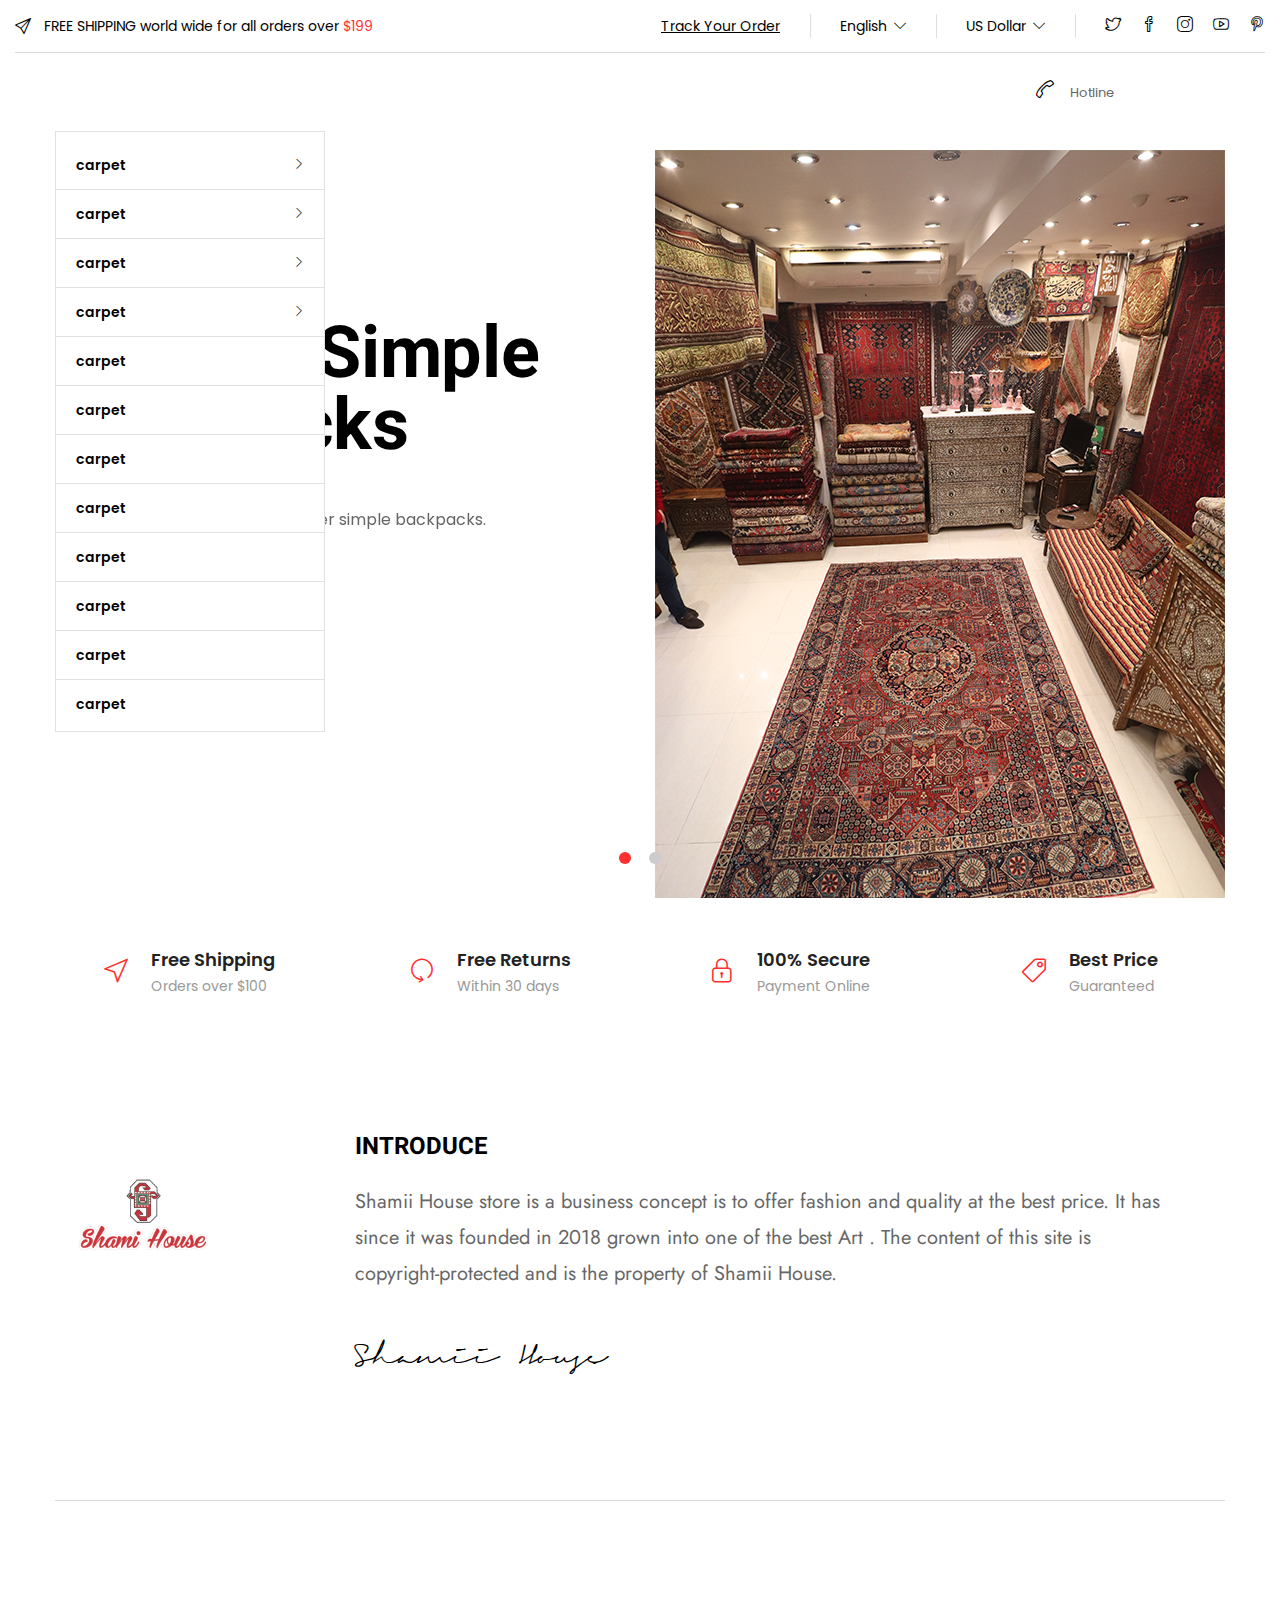
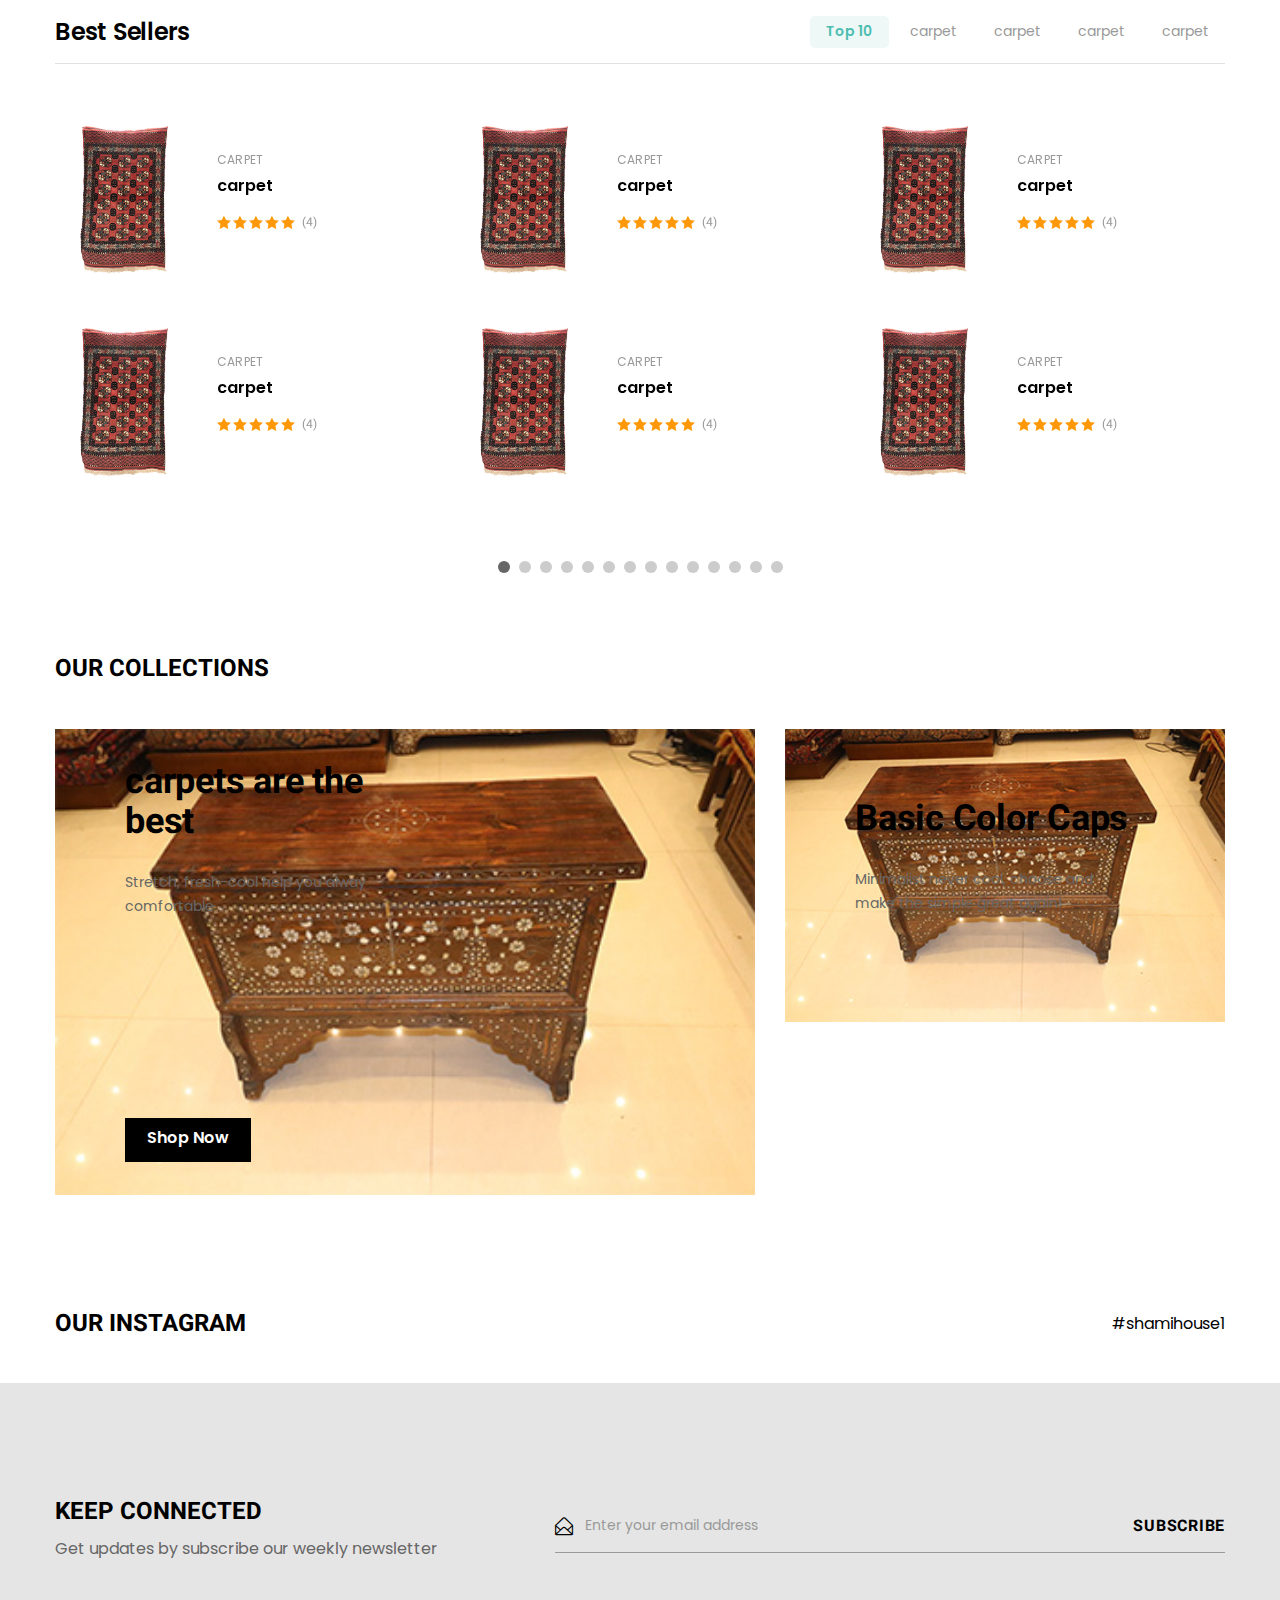
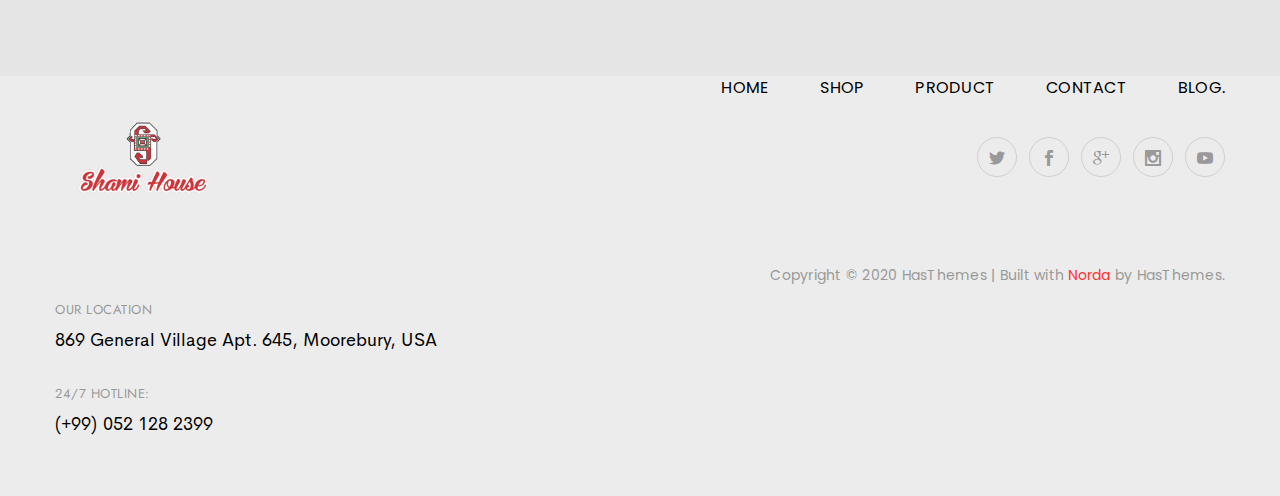
==== index.html @ f4441a1a "add new oage" ====
<!doctype html>
<html class="no-js" lang="en">

<head>
    <meta charset="utf-8">
    <meta http-equiv="x-ua-compatible" content="ie=edge">
    <title>Norda - Minimal eCommerce HTML Template</title>
    <meta name="robots" content="noindex, follow" />
    <meta name="description" content="">
    <meta name="viewport" content="width=device-width, initial-scale=1, shrink-to-fit=no">
    <!-- Favicon -->
    <link rel="shortcut icon" type="image/x-icon" href="assets/images/favicon.png">

    <!-- All CSS is here
	============================================ -->

    <link rel="stylesheet" href="assets/css/vendor/bootstrap.min.css">
    <link rel="stylesheet" href="assets/css/vendor/signericafat.css">
    <link rel="stylesheet" href="assets/css/vendor/cerebrisans.css">
    <link rel="stylesheet" href="assets/css/vendor/simple-line-icons.css">
    <link rel="stylesheet" href="assets/css/vendor/elegant.css">
    <link rel="stylesheet" href="assets/css/vendor/linear-icon.css">
    <link rel="stylesheet" href="assets/css/plugins/nice-select.css">
    <link rel="stylesheet" href="assets/css/plugins/easyzoom.css">
    <link rel="stylesheet" href="assets/css/plugins/slick.css">
    <link rel="stylesheet" href="assets/css/plugins/animate.css">
    <link rel="stylesheet" href="assets/css/plugins/magnific-popup.css">
    <link rel="stylesheet" href="assets/css/plugins/jquery-ui.css">
    <link rel="stylesheet" href="assets/css/style.css">

    <!-- Use the minified version files listed below for better performance and remove the files listed above
    <link rel="stylesheet" href="assets/css/vendor/vendor.min.css">
    <link rel="stylesheet" href="assets/css/plugins/plugins.min.css">
    <link rel="stylesheet" href="assets/css/style.min.css"> -->

</head>

<body>

    <div class="main-wrapper">
        <header class="header-area transparent-bar section-padding-1">
            <div class="container-fluid">
                <div class="header-large-device">
                    <div class="header-top header-top-ptb-1 border-bottom-1">
                        <div class="row">
                            <div class="col-xl-4 col-lg-5">
                                <div class="header-offer-wrap">
                                    <p><i class="icon-paper-plane"></i> FREE SHIPPING world wide for all orders over <span>$199</span></p>
                                </div>
                            </div>
                            <div class="col-xl-8 col-lg-7">
                                <div class="header-top-right">
                                    <div class="same-style-wrap">
                                        <div class="same-style same-style-border track-order">
                                            <a href="order-tracking.html">Track Your Order</a>
                                        </div>
                                        <div class="same-style same-style-border language-wrap">
                                            <a class="language-dropdown-active" href="#">English <i class="icon-arrow-down"></i></a>
                                            <div class="language-dropdown">
                                                <ul>
                                                    <li><a href="#">English</a></li>
                                                    <li><a href="#">French</a></li>
                                                    <li><a href="#">German</a></li>
                                                    <li><a href="#">Spanish</a></li>
                                                </ul>
                                            </div>
                                        </div>
                                        <div class="same-style same-style-border currency-wrap">
                                            <a class="currency-dropdown-active" href="#">US Dollar <i class="icon-arrow-down"></i></a>
                                            <div class="currency-dropdown">
                                                <ul>
                                                    <li><a href="#">USD</a></li>
                                                    <li><a href="#">EUR</a></li>
                                                    <li><a href="#">Real</a></li>
                                                    <li><a href="#">BDT</a></li>
                                                </ul>
                                            </div>
                                        </div>
                                    </div>
                                    <div class="social-style-1 social-style-1-mrg">
                                        <a href="#"><i class="icon-social-twitter"></i></a>
                                        <a href="#"><i class="icon-social-facebook"></i></a>
                                        <a href="#"><i class="icon-social-instagram"></i></a>
                                        <a href="#"><i class="icon-social-youtube"></i></a>
                                        <a href="#"><i class="icon-social-pinterest"></i></a>
                                    </div>
                                </div>
                            </div>
                        </div>
                    </div>
                    <div class="header-bottom">
                        <div class="container">
                            <div class="row align-items-center">
                                <div class="col-lg-3">
                                    <div class="main-categori-wrap">
                                        <a class="categori-show" style="color: white" href="#"><i class="lnr lnr-menu"></i> All Department <i class="icon-arrow-down icon-right"></i></a>
                                        <div class="category-menu categori-hide">
                                            <nav>
                                                <ul>
                                                    <li class="cr-dropdown"><a href="#">carpet <span class="icon-arrow-right"></span></a>
                                                        <div class="category-menu-dropdown ct-menu-res-height-1">
                                                            <div class="single-category-menu ct-menu-mrg-bottom category-menu-border">
                                                                <h4>carpet</h4>
                                                                <ul>
                                                                    <li><a href="shop.html">carpet</a></li>
                                                                    <li><a href="shop.html">carpet</a></li>
                                                                    <li><a href="shop.html">carpet</a></li>
                                                                    <li><a href="shop.html">carpet</a></li>

                                                                </ul>
                                                            </div>
                                                            <div class="single-category-menu ct-menu-mrg-bottom ct-menu-mrg-left">
                                                                <h4>carpet</h4>
                                                                <ul>
                                                                    <li><a href="shop.html">carpet</a></li>
                                                                    <li><a href="shop.html">carpet</a></li>
                                                                    <li><a href="shop.html">carpet</a></li>
                                                                    <li><a href="shop.html">carpet</a></li>

                                                                </ul>
                                                            </div>
                                                            <div class="single-category-menu">
                                                                <h4>carpet</h4>
                                                                <ul>
                                                                    <li><a href="shop.html">carpet</a></li>
                                                                    <li><a href="shop.html">carpet</a></li>
                                                                    <li><a href="shop.html">carpet</a></li>
                                                                    <li><a href="shop.html">carpet</a></li>

                                                                </ul>
                                                            </div>
                                                            <div class="single-category-menu">
                                                                <a href="product-details.html"><img src="assets/images/menu/menu-categori-1.png" alt=""></a>
                                                            </div>
                                                        </div>
                                                    </li>
                                                    <li class="cr-dropdown"><a href="#">carpet <span class="icon-arrow-right"></span></a>
                                                        <div class="category-menu-dropdown ct-menu-res-height-2">
                                                            <div class="single-category-menu">
                                                                <h4>carpet</h4>
                                                                <ul>
                                                                    <li><a href="shop.html">carpet</a></li>
                                                                    <li><a href="shop.html">carpet</a></li>
                                                                    <li><a href="shop.html">carpet</a></li>
                                                                    <li><a href="shop.html">carpet</a></li>

                                                                </ul>
                                                            </div>
                                                            <div class="single-category-menu ct-menu-mrg-left">
                                                                <h4>carpet</h4>
                                                                <ul>
                                                                    <li><a href="shop.html">carpet</a></li>
                                                                    <li><a href="shop.html">carpet</a></li>
                                                                    <li><a href="shop.html">carpet</a></li>
                                                                    <li><a href="shop.html">carpet</a></li>

                                                                </ul>
                                                            </div>
                                                        </div>
                                                    </li>
                                                    <li class="cr-dropdown"><a href="#">carpet <span class="icon-arrow-right"></span></a>
                                                        <div class="category-menu-dropdown ct-menu-res-height-1">
                                                            <div class="single-category-menu ct-menu-mrg-bottom category-menu-border">
                                                                <h4>carpet</h4>
                                                                <ul>
                                                                    <li><a href="shop.html">carpet</a></li>
                                                                    <li><a href="shop.html">carpet</a></li>
                                                                    <li><a href="shop.html">carpet</a></li>
                                                                    <li><a href="shop.html">carpet</a></li>

                                                                </ul>
                                                            </div>
                                                            <div class="single-category-menu ct-menu-mrg-bottom ct-menu-mrg-left">
                                                                <h4>carpet</h4>
                                                                <ul>
                                                                    <li><a href="shop.html">carpet</a></li>
                                                                    <li><a href="shop.html">carpet</a></li>
                                                                    <li><a href="shop.html">carpet</a></li>
                                                                    <li><a href="shop.html">carpet</a></li>

                                                                </ul>
                                                            </div>
                                                            <div class="single-category-menu">
                                                                <h4>carpet</h4>
                                                                <ul>
                                                                    <li><a href="shop.html">carpet</a></li>
                                                                    <li><a href="shop.html">carpet</a></li>
                                                                    <li><a href="shop.html">carpet</a></li>
                                                                    <li><a href="shop.html">carpet</a></li>

                                                                </ul>
                                                            </div>
                                                            <div class="single-category-menu">
                                                                <a href="#"><img src="assets/images/menu/menu-categori-1.png" alt=""></a>
                                                            </div>
                                                        </div>
                                                    </li>
                                                    <li class="cr-dropdown"><a href="#">carpet<span class="icon-arrow-right"></span></a>
                                                        <div class="category-menu-dropdown ct-menu-res-height-2">
                                                            <div class="single-category-menu">
                                                                <h4>carpet</h4>
                                                                <ul>
                                                                    <li><a href="shop.html">carpet</a></li>
                                                                    <li><a href="shop.html">carpet</a></li>
                                                                    <li><a href="shop.html">carpet</a></li>
                                                                    <li><a href="shop.html">carpet</a></li>

                                                                </ul>
                                                            </div>
                                                            <div class="single-category-menu ct-menu-mrg-left">
                                                                <h4>carpet</h4>
                                                                <ul>
                                                                    <li><a href="shop.html">carpet</a></li>
                                                                    <li><a href="shop.html">carpet</a></li>
                                                                    <li><a href="shop.html">carpet</a></li>
                                                                    <li><a href="shop.html">carpet</a></li>

                                                                </ul>
                                                            </div>
                                                        </div>
                                                    </li>
                                                    <li class="cr-dropdown"><a href="shop.html">carpet </a></li>
                                                    <li class="cr-dropdown"><a href="shop.html">carpet </a></li>
                                                    <li class="cr-dropdown"><a href="shop.html">carpet </a></li>
                                                    <li class="cr-dropdown"><a href="shop.html">carpet </a></li>
                                                    <li class="cr-dropdown"><a href="shop.html">carpet </a></li>
                                                    <li class="cr-dropdown"><a href="shop.html">carpet </a></li>
                                                    <li class="cr-dropdown"><a href="shop.html">carpet </a></li>
                                                    <li class="cr-dropdown"><a href="shop.html">carpet </a></li>

                                                </ul>
                                            </nav>
                                        </div>
                                    </div>
                                </div>
                                <div class="col-lg-6">
                                    <div class="main-menu main-menu-padding-1 main-menu-font-size-14 main-menu-lh-2">
                                        <nav>
                                            <ul>
                                                <li><a href="index.html" style="color: white" >HOME </a>

                                                </li>
                                                <li><a href="shop.html" style="color: white" >SHOP </a>
                                                </li>


                                                <li><a href="about-us.html" style="color: white" >about us </a></li>

                                                <li><a href="blog.html" style="color: white" >BLOG </a>
                                                </li>
                                                <li><a href="contact.html" style="color: white" >CONTACT </a></li>
                                            </ul>
                                        </nav>
                                    </div>
                                </div>
                                <div class="col-lg-3">
                                    <div class="hotline">
                                        <p style="color: white" ><i class="icon-call-end"></i> <span>Hotline</span> (364) 106 7572 </p>
                                    </div>
                                </div>
                            </div>
                        </div>
                    </div>

                </div>
                <div class="header-small-device small-device-ptb-1">
                    <div class="row align-items-center">
                        <div class="col-5">
                            <div class="mobile-logo">
                                <a href="index.html">
                                    <img alt="" src="assets/images/logo/logo.png">
                                </a>
                            </div>
                        </div>
                        <div class="col-7">
                            <div class="header-action header-action-flex">
                                <div class="same-style-2">
                                    <a href="login-register.html"><i class="icon-user" style="color: white" ></i></a>
                                </div>
                                <div class="same-style-2">
                                    <a href="wishlist.html"><i class="icon-heart"></i><span class="pro-count red" style="color: white" >03</span></a>
                                </div>
                                <div class="same-style-2 header-cart">
                                    <a class="cart-active" href="#">
                                        <i class="icon-basket-loaded"></i><span class="pro-count red" style="color: white" >02</span>
                                    </a>
                                </div>
                                <div class="same-style-2 main-menu-icon">
                                    <a class="mobile-header-button-active" href="#"><i class="icon-menu"></i> </a>
                                </div>
                            </div>
                        </div>
                    </div>
                </div>
            </div>
        </header>
        <!-- mini cart start -->
        <div class="sidebar-cart-active">
            <div class="sidebar-cart-all">
                <a class="cart-close" href="#"><i class="icon_close"></i></a>
                <div class="cart-content">
                    <h3>Shopping Cart</h3>
                    <ul>
                        <li class="single-product-cart">
                            <div class="cart-img">
                                <a href="#"><img src="assets/images/cart/cart-1.jpg" alt=""></a>
                            </div>
                            <div class="cart-title">
<!--                                <h4><a href="#">Simple Black T-Shirt</a></h4>-->
<!--                                <span> 1 × $49.00	</span>-->
                            </div>
                            <div class="cart-delete">
                                <a href="#">×</a>
                            </div>
                        </li>
                        <li class="single-product-cart">
                            <div class="cart-img">
                                <a href="#"><img src="assets/images/cart/cart-2.jpg" alt=""></a>
                            </div>
                            <div class="cart-title">
<!--                                <h4><a href="#">Norda Backpack</a></h4>-->
<!--                                <span> 1 × $49.00	</span>-->
                            </div>
                            <div class="cart-delete">
                                <a href="#">×</a>
                            </div>
                        </li>
                    </ul>
                    <div class="cart-total">
                        <h4>Subtotal: <span>$170.00</span></h4>
                    </div>
                    <div class="cart-checkout-btn">
                        <a class="btn-hover cart-btn-style" href="cart.html">view cart</a>
                        <a class="no-mrg btn-hover cart-btn-style" href="checkout.html">checkout</a>
                    </div>
                </div>
            </div>
        </div>
        <!-- Mobile menu start -->
        <div class="mobile-header-active mobile-header-wrapper-style">
            <div class="clickalbe-sidebar-wrap">
                <a class="sidebar-close"><i class="icon_close"></i></a>
                <div class="mobile-header-content-area">
                    <div class="header-offer-wrap mobile-header-padding-border-4">
                        <p style="color: white" ><i class="icon-paper-plane"></i> FREE SHIPPING world wide for all orders over <span>$199</span></p>
                    </div>
                    <div class="mobile-search mobile-header-padding-border-1">
                        <form class="search-form" action="#">
                            <input type="text" placeholder="Search here…">
                            <button class="button-search"><i class="icon-magnifier"></i></button>
                        </form>
                    </div>
                    <div class="mobile-menu-wrap mobile-header-padding-border-2">
                        <!-- mobile menu start -->
                        <nav>
                            <ul class="mobile-menu">
                                <li class="menu-item-has-children"><a href="index.html">Home</a>

                                </li>
                                <li class="menu-item-has-children "><a href="#">shop</a>

                                        </li>
                                        <li class="menu-item-has-children"><a href="#">Products Layout</a>
                                </li>
                                <li class="menu-item-has-children"><a href="#">Pages</a>

                                </li>
                                <li class="menu-item-has-children "><a href="#">Blog</a>

                                </li>
                                <li><a href="contact.html">Contact us</a></li>
                            </ul>
                        </nav>
                        <!-- mobile menu end -->
                    </div>
                    <div class="mobile-header-info-wrap mobile-header-padding-border-3">
                        <div class="single-mobile-header-info">
                            <a href="order-tracking.html" style="color: white" ><i class="lastudioicon-pin-3-2"></i> Track Your Order </a>
                        </div>
                        <div class="single-mobile-header-info">
                            <a class="mobile-language-active" href="#" style="color: white" >Language <span><i class="icon-arrow-down"></i></span></a>
                            <div class="lang-curr-dropdown lang-dropdown-active">
                                <ul style="color: white" >
                                    <li><a href="#">English</a></li>
                                    <li><a href="#">French</a></li>
                                    <li><a href="#">German</a></li>
                                    <li><a href="#">Spanish</a></li>
                                </ul>
                            </div>
                        </div>

                    </div>
                    <div class="mobile-contact-info mobile-header-padding-border-4">
                        <ul>
                            <li style="color: white" ><i class="icon-phone "></i> (+612) 2531 5600</li>
                            <li style="color: white" ><i class="icon-envelope-open "></i> norda@domain.com</li>
                            <li style="color: white" ><i class="icon-home"></i> PO Box 1622 Colins Street West Australia</li>
                        </ul>
                    </div>
                    <div class="mobile-social-icon">
                        <a class="facebook" href="#"><i class="icon-social-facebook" style="color: white" ></i></a>
                        <a class="twitter" href="#"><i class="icon-social-twitter" style="color: white" ></i></a>
                        <a class="pinterest" href="#"><i class="icon-social-pinterest" style="color: white" ></i></a>
                        <a class="instagram" href="#"><i class="icon-social-instagram" style="color: white" ></i></a>
                    </div>
                </div>
            </div>
        </div>
        <div class="slider-area bg-gray">
            <div class="hero-slider-active-1 hero-slider-pt-1 nav-style-1 dot-style-1">
                <div class="single-hero-slider single-animation-wrap">
                    <div class="container">
                        <div class="row">
                            <div class="col-lg-6 col-md-6 col-sm-6">
                                <div class="hero-slider-content-1 hero-slider-content-1-pt-1 slider-animated-1">
                                    <h4 class="animated">New Arrivals</h4>
                                    <h1 class="animated">Leather Simple <br>Backpacks</h1>
                                    <p class="animated">Discover our collection with leather simple backpacks. Less is more never out trend.</p>
                                    <div class="btn-style-1">
                                        <a class="animated btn-1-padding-1" href="product-details.html">Explore Now</a>
                                    </div>
                                </div>
                            </div>
                            <div class="col-lg-6 col-md-6 col-sm-6">
                                <div class="hero-slider-img-1 slider-animated-1">
                                    <img class="animated" src="assets/images/slider/hm-1-slider-1.png" alt="">
                                </div>
                            </div>
                        </div>
                    </div>
                </div>
                <div class="single-hero-slider single-animation-wrap">
                    <div class="container">
                        <div class="row">
                            <div class="col-lg-6 col-md-6 col-sm-6">
                                <div class="hero-slider-content-1 hero-slider-content-1-pt-1 slider-animated-1">
                                    <h4 class="animated">New Arrivals</h4>
                                    <h1 class="animated">Leather Simple <br>Backpacks</h1>
                                    <p class="animated">Discover our collection with leather simple backpacks. Less is more never out trend.</p>
                                    <div class="btn-style-1">
                                        <a class="animated btn-1-padding-1" href="product-details.html">Explore Now</a>
                                    </div>
                                </div>
                            </div>
                            <div class="col-lg-6 col-md-6 col-sm-6">
                                <div class="hero-slider-img-1 slider-animated-1">
                                    <img class="animated" src="assets/images/slider/hm-1-slider-1.png" alt="">
                                </div>
                            </div>
                        </div>
                    </div>
                </div>
            </div>
        </div>
        <div class="service-area">
            <div class="container">
                <div class="service-wrap">
                    <div class="row">
                        <div class="col-lg-3 col-md-6 col-sm-6 col-12">
                            <div class="single-service-wrap mb-30">
                                <div class="service-icon">
                                    <i class="icon-cursor"></i>
                                </div>
                                <div class="service-content">
                                    <h3>Free Shipping</h3>
                                    <span>Orders over $100</span>
                                </div>
                            </div>
                        </div>
                        <div class="col-lg-3 col-md-6 col-sm-6 col-12">
                            <div class="single-service-wrap mb-30">
                                <div class="service-icon">
                                    <i class="icon-reload"></i>
                                </div>
                                <div class="service-content">
                                    <h3>Free Returns</h3>
                                    <span>Within 30 days</span>
                                </div>
                            </div>
                        </div>
                        <div class="col-lg-3 col-md-6 col-sm-6 col-12">
                            <div class="single-service-wrap mb-30">
                                <div class="service-icon">
                                    <i class="icon-lock"></i>
                                </div>
                                <div class="service-content">
                                    <h3>100% Secure</h3>
                                    <span>Payment Online</span>
                                </div>
                            </div>
                        </div>
                        <div class="col-lg-3 col-md-6 col-sm-6 col-12">
                            <div class="single-service-wrap mb-30">
                                <div class="service-icon">
                                    <i class="icon-tag"></i>
                                </div>
                                <div class="service-content">
                                    <h3>Best Price</h3>
                                    <span>Guaranteed</span>
                                </div>
                            </div>
                        </div>
                    </div>
                </div>
            </div>
        </div>
        <div class="about-us-area pt-85">
            <div class="container">
                <div class="border-bottom-1 about-content-pb">
                    <div class="row">
                        <div class="col-lg-3 col-md-3">
                            <div class="about-us-logo">
                                <img src="assets/images/logo/logo.png" alt="logo">
                            </div>
                        </div>
                        <div class="col-lg-9 col-md-9">
                            <div class="about-us-content">
                                <h3>Introduce</h3>
                                <p>Shamii House store is a business concept is to offer fashion and quality at the best price. It has since it was founded in 2018 grown into one of the best Art . The content of this site is copyright-protected and is the property of Shamii House.</p>
                                <div class="signature">
                                    <h2>Shamii House</h2>
                                </div>
                            </div>
                        </div>
                    </div>
                </div>
            </div>
        </div>
        <div class="product-area section-padding-1 pt-115 pb-75">
            <div class="container">
                <div class="section-title-tab-wrap border-bottom-3 mb-30 pb-15">
                    <div class="section-title-3">
                        <h2>Best Sellers</h2>
                    </div>
                    <div class="tab-style-3 nav">
                        <a class="active" href="#product-1" data-toggle="tab">Top 10 </a>
                        <a href="#product-2" data-toggle="tab"> carpet</a>
                        <a href="#product-3" data-toggle="tab">carpet </a>
                        <a href="#product-4" data-toggle="tab">carpet </a>
                        <a href="#product-5" data-toggle="tab">carpet </a>
                    </div>
                </div>
                <div class="tab-content jump">
                    <div id="product-1" class="tab-pane active">
                        <div class="product-slider-active-2 dot-style-2 dot-style-2-position-static dot-style-2-mrg-2 dot-style-2-active-black">

                            <div class="product-plr-2">
                                <div class="single-product-wrap-2 mb-25">
                                    <div class="product-img-2">
                                        <a href="product-details.html"><img src="assets/images/product/product-33.png" alt=""></a>
                                    </div>
                                    <div class="product-content-3">
                                        <span>carpet</span>
                                        <h4><a href="product-details.html">carpet</a></h4>
                                        <div class="product-rating-wrap-2">
                                            <div class="product-rating-2">
                                                <i class="icon_star"></i>
                                                <i class="icon_star"></i>
                                                <i class="icon_star"></i>
                                                <i class="icon_star"></i>
                                                <i class="icon_star "></i>
                                            </div>
                                            <span>(4)</span>
                                        </div>

                                    </div>
                                </div>
                            </div>
                            <div class="product-plr-2">
                                <div class="single-product-wrap-2 mb-25">
                                    <div class="product-img-2">
                                        <a href="product-details.html"><img src="assets/images/product/product-33.png" alt=""></a>
                                    </div>
                                    <div class="product-content-3">
                                        <span>carpet</span>
                                        <h4><a href="product-details.html">carpet</a></h4>
                                        <div class="product-rating-wrap-2">
                                            <div class="product-rating-2">
                                                <i class="icon_star"></i>
                                                <i class="icon_star"></i>
                                                <i class="icon_star"></i>
                                                <i class="icon_star"></i>
                                                <i class="icon_star "></i>
                                            </div>
                                            <span>(4)</span>
                                        </div>

                                    </div>
                                </div>
                            </div>
                            <div class="product-plr-2">
                                <div class="single-product-wrap-2 mb-25">
                                    <div class="product-img-2">
                                        <a href="product-details.html"><img src="assets/images/product/product-33.png" alt=""></a>
                                    </div>
                                    <div class="product-content-3">
                                        <span>carpet</span>
                                        <h4><a href="product-details.html">carpet</a></h4>
                                        <div class="product-rating-wrap-2">
                                            <div class="product-rating-2">
                                                <i class="icon_star"></i>
                                                <i class="icon_star"></i>
                                                <i class="icon_star"></i>
                                                <i class="icon_star"></i>
                                                <i class="icon_star "></i>
                                            </div>
                                            <span>(4)</span>
                                        </div>

                                    </div>
                                </div>
                            </div>
                            <div class="product-plr-2">
                                <div class="single-product-wrap-2 mb-25">
                                    <div class="product-img-2">
                                        <a href="product-details.html"><img src="assets/images/product/product-33.png" alt=""></a>
                                    </div>
                                    <div class="product-content-3">
                                        <span>carpet</span>
                                        <h4><a href="product-details.html">carpet</a></h4>
                                        <div class="product-rating-wrap-2">
                                            <div class="product-rating-2">
                                                <i class="icon_star"></i>
                                                <i class="icon_star"></i>
                                                <i class="icon_star"></i>
                                                <i class="icon_star"></i>
                                                <i class="icon_star "></i>
                                            </div>
                                            <span>(4)</span>
                                        </div>

                                    </div>
                                </div>
                            </div>
                            <div class="product-plr-2">
                                <div class="single-product-wrap-2 mb-25">
                                    <div class="product-img-2">
                                        <a href="product-details.html"><img src="assets/images/product/product-33.png" alt=""></a>
                                    </div>
                                    <div class="product-content-3">
                                        <span>carpet</span>
                                        <h4><a href="product-details.html">carpet</a></h4>
                                        <div class="product-rating-wrap-2">
                                            <div class="product-rating-2">
                                                <i class="icon_star"></i>
                                                <i class="icon_star"></i>
                                                <i class="icon_star"></i>
                                                <i class="icon_star"></i>
                                                <i class="icon_star "></i>
                                            </div>
                                            <span>(4)</span>
                                        </div>

                                    </div>
                                </div>
                            </div>
                            <div class="product-plr-2">
                                <div class="single-product-wrap-2 mb-25">
                                    <div class="product-img-2">
                                        <a href="product-details.html"><img src="assets/images/product/product-33.png" alt=""></a>
                                    </div>
                                    <div class="product-content-3">
                                        <span>carpet</span>
                                        <h4><a href="product-details.html">carpet</a></h4>
                                        <div class="product-rating-wrap-2">
                                            <div class="product-rating-2">
                                                <i class="icon_star"></i>
                                                <i class="icon_star"></i>
                                                <i class="icon_star"></i>
                                                <i class="icon_star"></i>
                                                <i class="icon_star "></i>
                                            </div>
                                            <span>(4)</span>
                                        </div>

                                    </div>
                                </div>
                            </div>
                            <div class="product-plr-2">
                                <div class="single-product-wrap-2 mb-25">
                                    <div class="product-img-2">
                                        <a href="product-details.html"><img src="assets/images/product/product-33.png" alt=""></a>
                                    </div>
                                    <div class="product-content-3">
                                        <span>carpet</span>
                                        <h4><a href="product-details.html">carpet</a></h4>
                                        <div class="product-rating-wrap-2">
                                            <div class="product-rating-2">
                                                <i class="icon_star"></i>
                                                <i class="icon_star"></i>
                                                <i class="icon_star"></i>
                                                <i class="icon_star"></i>
                                                <i class="icon_star "></i>
                                            </div>
                                            <span>(4)</span>
                                        </div>

                                    </div>
                                </div>
                            </div>
                            <div class="product-plr-2">
                                <div class="single-product-wrap-2 mb-25">
                                    <div class="product-img-2">
                                        <a href="product-details.html"><img src="assets/images/product/product-33.png" alt=""></a>
                                    </div>
                                    <div class="product-content-3">
                                        <span>carpet</span>
                                        <h4><a href="product-details.html">carpet</a></h4>
                                        <div class="product-rating-wrap-2">
                                            <div class="product-rating-2">
                                                <i class="icon_star"></i>
                                                <i class="icon_star"></i>
                                                <i class="icon_star"></i>
                                                <i class="icon_star"></i>
                                                <i class="icon_star "></i>
                                            </div>
                                            <span>(4)</span>
                                        </div>

                                    </div>
                                </div>
                            </div>
                            <div class="product-plr-2">
                                <div class="single-product-wrap-2 mb-25">
                                    <div class="product-img-2">
                                        <a href="product-details.html"><img src="assets/images/product/product-33.png" alt=""></a>
                                    </div>
                                    <div class="product-content-3">
                                        <span>carpet</span>
                                        <h4><a href="product-details.html">carpet</a></h4>
                                        <div class="product-rating-wrap-2">
                                            <div class="product-rating-2">
                                                <i class="icon_star"></i>
                                                <i class="icon_star"></i>
                                                <i class="icon_star"></i>
                                                <i class="icon_star"></i>
                                                <i class="icon_star "></i>
                                            </div>
                                            <span>(4)</span>
                                        </div>

                                    </div>
                                </div>
                            </div>
                            <div class="product-plr-2">
                                <div class="single-product-wrap-2 mb-25">
                                    <div class="product-img-2">
                                        <a href="product-details.html"><img src="assets/images/product/product-33.png" alt=""></a>
                                    </div>
                                    <div class="product-content-3">
                                        <span>carpet</span>
                                        <h4><a href="product-details.html">carpet</a></h4>
                                        <div class="product-rating-wrap-2">
                                            <div class="product-rating-2">
                                                <i class="icon_star"></i>
                                                <i class="icon_star"></i>
                                                <i class="icon_star"></i>
                                                <i class="icon_star"></i>
                                                <i class="icon_star "></i>
                                            </div>
                                            <span>(4)</span>
                                        </div>

                                    </div>
                                </div>
                            </div>
                            <div class="product-plr-2">
                                <div class="single-product-wrap-2 mb-25">
                                    <div class="product-img-2">
                                        <a href="product-details.html"><img src="assets/images/product/product-33.png" alt=""></a>
                                    </div>
                                    <div class="product-content-3">
                                        <span>carpet</span>
                                        <h4><a href="product-details.html">carpet</a></h4>
                                        <div class="product-rating-wrap-2">
                                            <div class="product-rating-2">
                                                <i class="icon_star"></i>
                                                <i class="icon_star"></i>
                                                <i class="icon_star"></i>
                                                <i class="icon_star"></i>
                                                <i class="icon_star "></i>
                                            </div>
                                            <span>(4)</span>
                                        </div>

                                    </div>
                                </div>
                            </div>
                            <div class="product-plr-2">
                                <div class="single-product-wrap-2 mb-25">
                                    <div class="product-img-2">
                                        <a href="product-details.html"><img src="assets/images/product/product-33.png" alt=""></a>
                                    </div>
                                    <div class="product-content-3">
                                        <span>carpet</span>
                                        <h4><a href="product-details.html">carpet</a></h4>
                                        <div class="product-rating-wrap-2">
                                            <div class="product-rating-2">
                                                <i class="icon_star"></i>
                                                <i class="icon_star"></i>
                                                <i class="icon_star"></i>
                                                <i class="icon_star"></i>
                                                <i class="icon_star "></i>
                                            </div>
                                            <span>(4)</span>
                                        </div>

                                    </div>
                                </div>
                            </div>
                            <div class="product-plr-2">
                                <div class="single-product-wrap-2 mb-25">
                                    <div class="product-img-2">
                                        <a href="product-details.html"><img src="assets/images/product/product-33.png" alt=""></a>
                                    </div>
                                    <div class="product-content-3">
                                        <span>carpet</span>
                                        <h4><a href="product-details.html">carpet</a></h4>
                                        <div class="product-rating-wrap-2">
                                            <div class="product-rating-2">
                                                <i class="icon_star"></i>
                                                <i class="icon_star"></i>
                                                <i class="icon_star"></i>
                                                <i class="icon_star"></i>
                                                <i class="icon_star "></i>
                                            </div>
                                            <span>(4)</span>
                                        </div>

                                    </div>
                                </div>
                            </div>
                            <div class="product-plr-2">
                                <div class="single-product-wrap-2 mb-25">
                                    <div class="product-img-2">
                                        <a href="product-details.html"><img src="assets/images/product/product-33.png" alt=""></a>
                                    </div>
                                    <div class="product-content-3">
                                        <span>carpet</span>
                                        <h4><a href="product-details.html">carpet</a></h4>
                                        <div class="product-rating-wrap-2">
                                            <div class="product-rating-2">
                                                <i class="icon_star"></i>
                                                <i class="icon_star"></i>
                                                <i class="icon_star"></i>
                                                <i class="icon_star"></i>
                                                <i class="icon_star "></i>
                                            </div>
                                            <span>(4)</span>
                                        </div>

                                    </div>
                                </div>
                            </div>
                            <div class="product-plr-2">
                                <div class="single-product-wrap-2 mb-25">
                                    <div class="product-img-2">
                                        <a href="product-details.html"><img src="assets/images/product/product-33.png" alt=""></a>
                                    </div>
                                    <div class="product-content-3">
                                        <span>carpet</span>
                                        <h4><a href="product-details.html">carpet</a></h4>
                                        <div class="product-rating-wrap-2">
                                            <div class="product-rating-2">
                                                <i class="icon_star"></i>
                                                <i class="icon_star"></i>
                                                <i class="icon_star"></i>
                                                <i class="icon_star"></i>
                                                <i class="icon_star "></i>
                                            </div>
                                            <span>(4)</span>
                                        </div>

                                    </div>
                                </div>
                            </div>
                            <div class="product-plr-2">
                                <div class="single-product-wrap-2 mb-25">
                                    <div class="product-img-2">
                                        <a href="product-details.html"><img src="assets/images/product/product-33.png" alt=""></a>
                                    </div>
                                    <div class="product-content-3">
                                        <span>carpet</span>
                                        <h4><a href="product-details.html">carpet</a></h4>
                                        <div class="product-rating-wrap-2">
                                            <div class="product-rating-2">
                                                <i class="icon_star"></i>
                                                <i class="icon_star"></i>
                                                <i class="icon_star"></i>
                                                <i class="icon_star"></i>
                                                <i class="icon_star "></i>
                                            </div>
                                            <span>(4)</span>
                                        </div>

                                    </div>
                                </div>
                            </div>
                            <div class="product-plr-2">
                                <div class="single-product-wrap-2 mb-25">
                                    <div class="product-img-2">
                                        <a href="product-details.html"><img src="assets/images/product/product-33.png" alt=""></a>
                                    </div>
                                    <div class="product-content-3">
                                        <span>carpet</span>
                                        <h4><a href="product-details.html">carpet</a></h4>
                                        <div class="product-rating-wrap-2">
                                            <div class="product-rating-2">
                                                <i class="icon_star"></i>
                                                <i class="icon_star"></i>
                                                <i class="icon_star"></i>
                                                <i class="icon_star"></i>
                                                <i class="icon_star "></i>
                                            </div>
                                            <span>(4)</span>
                                        </div>

                                    </div>
                                </div>
                            </div>
                            <div class="product-plr-2">
                                <div class="single-product-wrap-2 mb-25">
                                    <div class="product-img-2">
                                        <a href="product-details.html"><img src="assets/images/product/product-33.png" alt=""></a>
                                    </div>
                                    <div class="product-content-3">
                                        <span>carpet</span>
                                        <h4><a href="product-details.html">carpet</a></h4>
                                        <div class="product-rating-wrap-2">
                                            <div class="product-rating-2">
                                                <i class="icon_star"></i>
                                                <i class="icon_star"></i>
                                                <i class="icon_star"></i>
                                                <i class="icon_star"></i>
                                                <i class="icon_star "></i>
                                            </div>
                                            <span>(4)</span>
                                        </div>

                                    </div>
                                </div>
                            </div>
                            <div class="product-plr-2">
                                <div class="single-product-wrap-2 mb-25">
                                    <div class="product-img-2">
                                        <a href="product-details.html"><img src="assets/images/product/product-33.png" alt=""></a>
                                    </div>
                                    <div class="product-content-3">
                                        <span>carpet</span>
                                        <h4><a href="product-details.html">carpet</a></h4>
                                        <div class="product-rating-wrap-2">
                                            <div class="product-rating-2">
                                                <i class="icon_star"></i>
                                                <i class="icon_star"></i>
                                                <i class="icon_star"></i>
                                                <i class="icon_star"></i>
                                                <i class="icon_star "></i>
                                            </div>
                                            <span>(4)</span>
                                        </div>

                                    </div>
                                </div>
                            </div>
                            <div class="product-plr-2">
                                <div class="single-product-wrap-2 mb-25">
                                    <div class="product-img-2">
                                        <a href="product-details.html"><img src="assets/images/product/product-33.png" alt=""></a>
                                    </div>
                                    <div class="product-content-3">
                                        <span>carpet</span>
                                        <h4><a href="product-details.html">carpet</a></h4>
                                        <div class="product-rating-wrap-2">
                                            <div class="product-rating-2">
                                                <i class="icon_star"></i>
                                                <i class="icon_star"></i>
                                                <i class="icon_star"></i>
                                                <i class="icon_star"></i>
                                                <i class="icon_star "></i>
                                            </div>
                                            <span>(4)</span>
                                        </div>

                                    </div>
                                </div>
                            </div>
                            <div class="product-plr-2">
                                <div class="single-product-wrap-2 mb-25">
                                    <div class="product-img-2">
                                        <a href="product-details.html"><img src="assets/images/product/product-33.png" alt=""></a>
                                    </div>
                                    <div class="product-content-3">
                                        <span>carpet</span>
                                        <h4><a href="product-details.html">carpet</a></h4>
                                        <div class="product-rating-wrap-2">
                                            <div class="product-rating-2">
                                                <i class="icon_star"></i>
                                                <i class="icon_star"></i>
                                                <i class="icon_star"></i>
                                                <i class="icon_star"></i>
                                                <i class="icon_star "></i>
                                            </div>
                                            <span>(4)</span>
                                        </div>

                                    </div>
                                </div>
                            </div>
                            <div class="product-plr-2">
                                <div class="single-product-wrap-2 mb-25">
                                    <div class="product-img-2">
                                        <a href="product-details.html"><img src="assets/images/product/product-33.png" alt=""></a>
                                    </div>
                                    <div class="product-content-3">
                                        <span>carpet</span>
                                        <h4><a href="product-details.html">carpet</a></h4>
                                        <div class="product-rating-wrap-2">
                                            <div class="product-rating-2">
                                                <i class="icon_star"></i>
                                                <i class="icon_star"></i>
                                                <i class="icon_star"></i>
                                                <i class="icon_star"></i>
                                                <i class="icon_star "></i>
                                            </div>
                                            <span>(4)</span>
                                        </div>

                                    </div>
                                </div>
                            </div>
                            <div class="product-plr-2">
                                <div class="single-product-wrap-2 mb-25">
                                    <div class="product-img-2">
                                        <a href="product-details.html"><img src="assets/images/product/product-33.png" alt=""></a>
                                    </div>
                                    <div class="product-content-3">
                                        <span>carpet</span>
                                        <h4><a href="product-details.html">carpet</a></h4>
                                        <div class="product-rating-wrap-2">
                                            <div class="product-rating-2">
                                                <i class="icon_star"></i>
                                                <i class="icon_star"></i>
                                                <i class="icon_star"></i>
                                                <i class="icon_star"></i>
                                                <i class="icon_star "></i>
                                            </div>
                                            <span>(4)</span>
                                        </div>

                                    </div>
                                </div>
                            </div>
                            <div class="product-plr-2">
                                <div class="single-product-wrap-2 mb-25">
                                    <div class="product-img-2">
                                        <a href="product-details.html"><img src="assets/images/product/product-33.png" alt=""></a>
                                    </div>
                                    <div class="product-content-3">
                                        <span>carpet</span>
                                        <h4><a href="product-details.html">carpet</a></h4>
                                        <div class="product-rating-wrap-2">
                                            <div class="product-rating-2">
                                                <i class="icon_star"></i>
                                                <i class="icon_star"></i>
                                                <i class="icon_star"></i>
                                                <i class="icon_star"></i>
                                                <i class="icon_star "></i>
                                            </div>
                                            <span>(4)</span>
                                        </div>

                                    </div>
                                </div>
                            </div>
                            <div class="product-plr-2">
                                <div class="single-product-wrap-2 mb-25">
                                    <div class="product-img-2">
                                        <a href="product-details.html"><img src="assets/images/product/product-33.png" alt=""></a>
                                    </div>
                                    <div class="product-content-3">
                                        <span>carpet</span>
                                        <h4><a href="product-details.html">carpet</a></h4>
                                        <div class="product-rating-wrap-2">
                                            <div class="product-rating-2">
                                                <i class="icon_star"></i>
                                                <i class="icon_star"></i>
                                                <i class="icon_star"></i>
                                                <i class="icon_star"></i>
                                                <i class="icon_star "></i>
                                            </div>
                                            <span>(4)</span>
                                        </div>

                                    </div>
                                </div>
                            </div>
                            <div class="product-plr-2">
                                <div class="single-product-wrap-2 mb-25">
                                    <div class="product-img-2">
                                        <a href="product-details.html"><img src="assets/images/product/product-33.png" alt=""></a>
                                    </div>
                                    <div class="product-content-3">
                                        <span>carpet</span>
                                        <h4><a href="product-details.html">carpet</a></h4>
                                        <div class="product-rating-wrap-2">
                                            <div class="product-rating-2">
                                                <i class="icon_star"></i>
                                                <i class="icon_star"></i>
                                                <i class="icon_star"></i>
                                                <i class="icon_star"></i>
                                                <i class="icon_star "></i>
                                            </div>
                                            <span>(4)</span>
                                        </div>

                                    </div>
                                </div>
                            </div>
                            <div class="product-plr-2">
                                <div class="single-product-wrap-2 mb-25">
                                    <div class="product-img-2">
                                        <a href="product-details.html"><img src="assets/images/product/product-33.png" alt=""></a>
                                    </div>
                                    <div class="product-content-3">
                                        <span>carpet</span>
                                        <h4><a href="product-details.html">carpet</a></h4>
                                        <div class="product-rating-wrap-2">
                                            <div class="product-rating-2">
                                                <i class="icon_star"></i>
                                                <i class="icon_star"></i>
                                                <i class="icon_star"></i>
                                                <i class="icon_star"></i>
                                                <i class="icon_star "></i>
                                            </div>
                                            <span>(4)</span>
                                        </div>

                                    </div>
                                </div>
                            </div>


                        </div>
                    </div>
                    <div id="product-2" class="tab-pane">
                        <div class="product-slider-active-2 dot-style-2 dot-style-2-position-static dot-style-2-mrg-2 dot-style-2-active-black">
                            <div class="product-plr-2">
                                <div class="single-product-wrap-2 mb-25">
                                    <div class="product-img-2">
                                        <a href="product-details.html"><img src="assets/images/product/product-33.png" alt=""></a>
                                    </div>
                                    <div class="product-content-3">
                                        <span>carpet</span>
                                        <h4><a href="product-details.html">carpet</a></h4>
                                        <div class="product-rating-wrap-2">
                                            <div class="product-rating-2">
                                                <i class="icon_star"></i>
                                                <i class="icon_star"></i>
                                                <i class="icon_star"></i>
                                                <i class="icon_star"></i>
                                                <i class="icon_star "></i>
                                            </div>
                                            <span>(4)</span>
                                        </div>

                                    </div>
                                </div>
                            </div>
                            <div class="product-plr-2">
                                <div class="single-product-wrap-2 mb-25">
                                    <div class="product-img-2">
                                        <a href="product-details.html"><img src="assets/images/product/product-33.png" alt=""></a>
                                    </div>
                                    <div class="product-content-3">
                                        <span>carpet</span>
                                        <h4><a href="product-details.html">carpet</a></h4>
                                        <div class="product-rating-wrap-2">
                                            <div class="product-rating-2">
                                                <i class="icon_star"></i>
                                                <i class="icon_star"></i>
                                                <i class="icon_star"></i>
                                                <i class="icon_star"></i>
                                                <i class="icon_star "></i>
                                            </div>
                                            <span>(4)</span>
                                        </div>

                                    </div>
                                </div>
                            </div>
                            <div class="product-plr-2">
                                <div class="single-product-wrap-2 mb-25">
                                    <div class="product-img-2">
                                        <a href="product-details.html"><img src="assets/images/product/product-33.png" alt=""></a>
                                    </div>
                                    <div class="product-content-3">
                                        <span>carpet</span>
                                        <h4><a href="product-details.html">carpet</a></h4>
                                        <div class="product-rating-wrap-2">
                                            <div class="product-rating-2">
                                                <i class="icon_star"></i>
                                                <i class="icon_star"></i>
                                                <i class="icon_star"></i>
                                                <i class="icon_star"></i>
                                                <i class="icon_star "></i>
                                            </div>
                                            <span>(4)</span>
                                        </div>

                                    </div>
                                </div>
                            </div>
                            <div class="product-plr-2">
                                <div class="single-product-wrap-2 mb-25">
                                    <div class="product-img-2">
                                        <a href="product-details.html"><img src="assets/images/product/product-33.png" alt=""></a>
                                    </div>
                                    <div class="product-content-3">
                                        <span>carpet</span>
                                        <h4><a href="product-details.html">carpet</a></h4>
                                        <div class="product-rating-wrap-2">
                                            <div class="product-rating-2">
                                                <i class="icon_star"></i>
                                                <i class="icon_star"></i>
                                                <i class="icon_star"></i>
                                                <i class="icon_star"></i>
                                                <i class="icon_star "></i>
                                            </div>
                                            <span>(4)</span>
                                        </div>

                                    </div>
                                </div>
                            </div>
                            <div class="product-plr-2">
                                <div class="single-product-wrap-2 mb-25">
                                    <div class="product-img-2">
                                        <a href="product-details.html"><img src="assets/images/product/product-33.png" alt=""></a>
                                    </div>
                                    <div class="product-content-3">
                                        <span>carpet</span>
                                        <h4><a href="product-details.html">carpet</a></h4>
                                        <div class="product-rating-wrap-2">
                                            <div class="product-rating-2">
                                                <i class="icon_star"></i>
                                                <i class="icon_star"></i>
                                                <i class="icon_star"></i>
                                                <i class="icon_star"></i>
                                                <i class="icon_star "></i>
                                            </div>
                                            <span>(4)</span>
                                        </div>

                                    </div>
                                </div>
                            </div>
                            <div class="product-plr-2">
                                <div class="single-product-wrap-2 mb-25">
                                    <div class="product-img-2">
                                        <a href="product-details.html"><img src="assets/images/product/product-33.png" alt=""></a>
                                    </div>
                                    <div class="product-content-3">
                                        <span>carpet</span>
                                        <h4><a href="product-details.html">carpet</a></h4>
                                        <div class="product-rating-wrap-2">
                                            <div class="product-rating-2">
                                                <i class="icon_star"></i>
                                                <i class="icon_star"></i>
                                                <i class="icon_star"></i>
                                                <i class="icon_star"></i>
                                                <i class="icon_star "></i>
                                            </div>
                                            <span>(4)</span>
                                        </div>

                                    </div>
                                </div>
                            </div>
                            <div class="product-plr-2">
                                <div class="single-product-wrap-2 mb-25">
                                    <div class="product-img-2">
                                        <a href="product-details.html"><img src="assets/images/product/product-33.png" alt=""></a>
                                    </div>
                                    <div class="product-content-3">
                                        <span>carpet</span>
                                        <h4><a href="product-details.html">carpet</a></h4>
                                        <div class="product-rating-wrap-2">
                                            <div class="product-rating-2">
                                                <i class="icon_star"></i>
                                                <i class="icon_star"></i>
                                                <i class="icon_star"></i>
                                                <i class="icon_star"></i>
                                                <i class="icon_star "></i>
                                            </div>
                                            <span>(4)</span>
                                        </div>

                                    </div>
                                </div>
                            </div>
                            <div class="product-plr-2">
                                <div class="single-product-wrap-2 mb-25">
                                    <div class="product-img-2">
                                        <a href="product-details.html"><img src="assets/images/product/product-33.png" alt=""></a>
                                    </div>
                                    <div class="product-content-3">
                                        <span>carpet</span>
                                        <h4><a href="product-details.html">carpet</a></h4>
                                        <div class="product-rating-wrap-2">
                                            <div class="product-rating-2">
                                                <i class="icon_star"></i>
                                                <i class="icon_star"></i>
                                                <i class="icon_star"></i>
                                                <i class="icon_star"></i>
                                                <i class="icon_star "></i>
                                            </div>
                                            <span>(4)</span>
                                        </div>

                                    </div>
                                </div>
                            </div>
                            <div class="product-plr-2">
                                <div class="single-product-wrap-2 mb-25">
                                    <div class="product-img-2">
                                        <a href="product-details.html"><img src="assets/images/product/product-33.png" alt=""></a>
                                    </div>
                                    <div class="product-content-3">
                                        <span>carpet</span>
                                        <h4><a href="product-details.html">carpet</a></h4>
                                        <div class="product-rating-wrap-2">
                                            <div class="product-rating-2">
                                                <i class="icon_star"></i>
                                                <i class="icon_star"></i>
                                                <i class="icon_star"></i>
                                                <i class="icon_star"></i>
                                                <i class="icon_star "></i>
                                            </div>
                                            <span>(4)</span>
                                        </div>

                                    </div>
                                </div>
                            </div>
                            <div class="product-plr-2">
                                <div class="single-product-wrap-2 mb-25">
                                    <div class="product-img-2">
                                        <a href="product-details.html"><img src="assets/images/product/product-33.png" alt=""></a>
                                    </div>
                                    <div class="product-content-3">
                                        <span>carpet</span>
                                        <h4><a href="product-details.html">carpet</a></h4>
                                        <div class="product-rating-wrap-2">
                                            <div class="product-rating-2">
                                                <i class="icon_star"></i>
                                                <i class="icon_star"></i>
                                                <i class="icon_star"></i>
                                                <i class="icon_star"></i>
                                                <i class="icon_star "></i>
                                            </div>
                                            <span>(4)</span>
                                        </div>

                                    </div>
                                </div>
                            </div>
                            <div class="product-plr-2">
                                <div class="single-product-wrap-2 mb-25">
                                    <div class="product-img-2">
                                        <a href="product-details.html"><img src="assets/images/product/product-33.png" alt=""></a>
                                    </div>
                                    <div class="product-content-3">
                                        <span>carpet</span>
                                        <h4><a href="product-details.html">carpet</a></h4>
                                        <div class="product-rating-wrap-2">
                                            <div class="product-rating-2">
                                                <i class="icon_star"></i>
                                                <i class="icon_star"></i>
                                                <i class="icon_star"></i>
                                                <i class="icon_star"></i>
                                                <i class="icon_star "></i>
                                            </div>
                                            <span>(4)</span>
                                        </div>

                                    </div>
                                </div>
                            </div>
                            <div class="product-plr-2">
                                <div class="single-product-wrap-2 mb-25">
                                    <div class="product-img-2">
                                        <a href="product-details.html"><img src="assets/images/product/product-33.png" alt=""></a>
                                    </div>
                                    <div class="product-content-3">
                                        <span>carpet</span>
                                        <h4><a href="product-details.html">carpet</a></h4>
                                        <div class="product-rating-wrap-2">
                                            <div class="product-rating-2">
                                                <i class="icon_star"></i>
                                                <i class="icon_star"></i>
                                                <i class="icon_star"></i>
                                                <i class="icon_star"></i>
                                                <i class="icon_star "></i>
                                            </div>
                                            <span>(4)</span>
                                        </div>

                                    </div>
                                </div>
                            </div>
                            <div class="product-plr-2">
                                <div class="single-product-wrap-2 mb-25">
                                    <div class="product-img-2">
                                        <a href="product-details.html"><img src="assets/images/product/product-33.png" alt=""></a>
                                    </div>
                                    <div class="product-content-3">
                                        <span>carpet</span>
                                        <h4><a href="product-details.html">carpet</a></h4>
                                        <div class="product-rating-wrap-2">
                                            <div class="product-rating-2">
                                                <i class="icon_star"></i>
                                                <i class="icon_star"></i>
                                                <i class="icon_star"></i>
                                                <i class="icon_star"></i>
                                                <i class="icon_star "></i>
                                            </div>
                                            <span>(4)</span>
                                        </div>

                                    </div>
                                </div>
                            </div>
                            <div class="product-plr-2">
                                <div class="single-product-wrap-2 mb-25">
                                    <div class="product-img-2">
                                        <a href="product-details.html"><img src="assets/images/product/product-33.png" alt=""></a>
                                    </div>
                                    <div class="product-content-3">
                                        <span>carpet</span>
                                        <h4><a href="product-details.html">carpet</a></h4>
                                        <div class="product-rating-wrap-2">
                                            <div class="product-rating-2">
                                                <i class="icon_star"></i>
                                                <i class="icon_star"></i>
                                                <i class="icon_star"></i>
                                                <i class="icon_star"></i>
                                                <i class="icon_star "></i>
                                            </div>
                                            <span>(4)</span>
                                        </div>

                                    </div>
                                </div>
                            </div>
                            <div class="product-plr-2">
                                <div class="single-product-wrap-2 mb-25">
                                    <div class="product-img-2">
                                        <a href="product-details.html"><img src="assets/images/product/product-33.png" alt=""></a>
                                    </div>
                                    <div class="product-content-3">
                                        <span>carpet</span>
                                        <h4><a href="product-details.html">carpet</a></h4>
                                        <div class="product-rating-wrap-2">
                                            <div class="product-rating-2">
                                                <i class="icon_star"></i>
                                                <i class="icon_star"></i>
                                                <i class="icon_star"></i>
                                                <i class="icon_star"></i>
                                                <i class="icon_star "></i>
                                            </div>
                                            <span>(4)</span>
                                        </div>

                                    </div>
                                </div>
                            </div>
                            <div class="product-plr-2">
                                <div class="single-product-wrap-2 mb-25">
                                    <div class="product-img-2">
                                        <a href="product-details.html"><img src="assets/images/product/product-33.png" alt=""></a>
                                    </div>
                                    <div class="product-content-3">
                                        <span>carpet</span>
                                        <h4><a href="product-details.html">carpet</a></h4>
                                        <div class="product-rating-wrap-2">
                                            <div class="product-rating-2">
                                                <i class="icon_star"></i>
                                                <i class="icon_star"></i>
                                                <i class="icon_star"></i>
                                                <i class="icon_star"></i>
                                                <i class="icon_star "></i>
                                            </div>
                                            <span>(4)</span>
                                        </div>

                                    </div>
                                </div>
                            </div>
                            <div class="product-plr-2">
                                <div class="single-product-wrap-2 mb-25">
                                    <div class="product-img-2">
                                        <a href="product-details.html"><img src="assets/images/product/product-33.png" alt=""></a>
                                    </div>
                                    <div class="product-content-3">
                                        <span>carpet</span>
                                        <h4><a href="product-details.html">carpet</a></h4>
                                        <div class="product-rating-wrap-2">
                                            <div class="product-rating-2">
                                                <i class="icon_star"></i>
                                                <i class="icon_star"></i>
                                                <i class="icon_star"></i>
                                                <i class="icon_star"></i>
                                                <i class="icon_star "></i>
                                            </div>
                                            <span>(4)</span>
                                        </div>

                                    </div>
                                </div>
                            </div>
                            <div class="product-plr-2">
                                <div class="single-product-wrap-2 mb-25">
                                    <div class="product-img-2">
                                        <a href="product-details.html"><img src="assets/images/product/product-33.png" alt=""></a>
                                    </div>
                                    <div class="product-content-3">
                                        <span>carpet</span>
                                        <h4><a href="product-details.html">carpet</a></h4>
                                        <div class="product-rating-wrap-2">
                                            <div class="product-rating-2">
                                                <i class="icon_star"></i>
                                                <i class="icon_star"></i>
                                                <i class="icon_star"></i>
                                                <i class="icon_star"></i>
                                                <i class="icon_star "></i>
                                            </div>
                                            <span>(4)</span>
                                        </div>

                                    </div>
                                </div>
                            </div>
                            <div class="product-plr-2">
                                <div class="single-product-wrap-2 mb-25">
                                    <div class="product-img-2">
                                        <a href="product-details.html"><img src="assets/images/product/product-33.png" alt=""></a>
                                    </div>
                                    <div class="product-content-3">
                                        <span>carpet</span>
                                        <h4><a href="product-details.html">carpet</a></h4>
                                        <div class="product-rating-wrap-2">
                                            <div class="product-rating-2">
                                                <i class="icon_star"></i>
                                                <i class="icon_star"></i>
                                                <i class="icon_star"></i>
                                                <i class="icon_star"></i>
                                                <i class="icon_star "></i>
                                            </div>
                                            <span>(4)</span>
                                        </div>

                                    </div>
                                </div>
                            </div>
                            <div class="product-plr-2">
                                <div class="single-product-wrap-2 mb-25">
                                    <div class="product-img-2">
                                        <a href="product-details.html"><img src="assets/images/product/product-33.png" alt=""></a>
                                    </div>
                                    <div class="product-content-3">
                                        <span>carpet</span>
                                        <h4><a href="product-details.html">carpet</a></h4>
                                        <div class="product-rating-wrap-2">
                                            <div class="product-rating-2">
                                                <i class="icon_star"></i>
                                                <i class="icon_star"></i>
                                                <i class="icon_star"></i>
                                                <i class="icon_star"></i>
                                                <i class="icon_star "></i>
                                            </div>
                                            <span>(4)</span>
                                        </div>

                                    </div>
                                </div>
                            </div>
                            <div class="product-plr-2">
                                <div class="single-product-wrap-2 mb-25">
                                    <div class="product-img-2">
                                        <a href="product-details.html"><img src="assets/images/product/product-33.png" alt=""></a>
                                    </div>
                                    <div class="product-content-3">
                                        <span>carpet</span>
                                        <h4><a href="product-details.html">carpet</a></h4>
                                        <div class="product-rating-wrap-2">
                                            <div class="product-rating-2">
                                                <i class="icon_star"></i>
                                                <i class="icon_star"></i>
                                                <i class="icon_star"></i>
                                                <i class="icon_star"></i>
                                                <i class="icon_star "></i>
                                            </div>
                                            <span>(4)</span>
                                        </div>

                                    </div>
                                </div>
                            </div>
                            <div class="product-plr-2">
                                <div class="single-product-wrap-2 mb-25">
                                    <div class="product-img-2">
                                        <a href="product-details.html"><img src="assets/images/product/product-33.png" alt=""></a>
                                    </div>
                                    <div class="product-content-3">
                                        <span>carpet</span>
                                        <h4><a href="product-details.html">carpet</a></h4>
                                        <div class="product-rating-wrap-2">
                                            <div class="product-rating-2">
                                                <i class="icon_star"></i>
                                                <i class="icon_star"></i>
                                                <i class="icon_star"></i>
                                                <i class="icon_star"></i>
                                                <i class="icon_star "></i>
                                            </div>
                                            <span>(4)</span>
                                        </div>

                                    </div>
                                </div>
                            </div>
                            <div class="product-plr-2">
                                <div class="single-product-wrap-2 mb-25">
                                    <div class="product-img-2">
                                        <a href="product-details.html"><img src="assets/images/product/product-33.png" alt=""></a>
                                    </div>
                                    <div class="product-content-3">
                                        <span>carpet</span>
                                        <h4><a href="product-details.html">carpet</a></h4>
                                        <div class="product-rating-wrap-2">
                                            <div class="product-rating-2">
                                                <i class="icon_star"></i>
                                                <i class="icon_star"></i>
                                                <i class="icon_star"></i>
                                                <i class="icon_star"></i>
                                                <i class="icon_star "></i>
                                            </div>
                                            <span>(4)</span>
                                        </div>

                                    </div>
                                </div>
                            </div>
                            <div class="product-plr-2">
                                <div class="single-product-wrap-2 mb-25">
                                    <div class="product-img-2">
                                        <a href="product-details.html"><img src="assets/images/product/product-33.png" alt=""></a>
                                    </div>
                                    <div class="product-content-3">
                                        <span>carpet</span>
                                        <h4><a href="product-details.html">carpet</a></h4>
                                        <div class="product-rating-wrap-2">
                                            <div class="product-rating-2">
                                                <i class="icon_star"></i>
                                                <i class="icon_star"></i>
                                                <i class="icon_star"></i>
                                                <i class="icon_star"></i>
                                                <i class="icon_star "></i>
                                            </div>
                                            <span>(4)</span>
                                        </div>

                                    </div>
                                </div>
                            </div>
                            <div class="product-plr-2">
                                <div class="single-product-wrap-2 mb-25">
                                    <div class="product-img-2">
                                        <a href="product-details.html"><img src="assets/images/product/product-33.png" alt=""></a>
                                    </div>
                                    <div class="product-content-3">
                                        <span>carpet</span>
                                        <h4><a href="product-details.html">carpet</a></h4>
                                        <div class="product-rating-wrap-2">
                                            <div class="product-rating-2">
                                                <i class="icon_star"></i>
                                                <i class="icon_star"></i>
                                                <i class="icon_star"></i>
                                                <i class="icon_star"></i>
                                                <i class="icon_star "></i>
                                            </div>
                                            <span>(4)</span>
                                        </div>

                                    </div>
                                </div>
                            </div>
                            <div class="product-plr-2">
                                <div class="single-product-wrap-2 mb-25">
                                    <div class="product-img-2">
                                        <a href="product-details.html"><img src="assets/images/product/product-33.png" alt=""></a>
                                    </div>
                                    <div class="product-content-3">
                                        <span>carpet</span>
                                        <h4><a href="product-details.html">carpet</a></h4>
                                        <div class="product-rating-wrap-2">
                                            <div class="product-rating-2">
                                                <i class="icon_star"></i>
                                                <i class="icon_star"></i>
                                                <i class="icon_star"></i>
                                                <i class="icon_star"></i>
                                                <i class="icon_star "></i>
                                            </div>
                                            <span>(4)</span>
                                        </div>

                                    </div>
                                </div>
                            </div>
                            <div class="product-plr-2">
                                <div class="single-product-wrap-2 mb-25">
                                    <div class="product-img-2">
                                        <a href="product-details.html"><img src="assets/images/product/product-33.png" alt=""></a>
                                    </div>
                                    <div class="product-content-3">
                                        <span>carpet</span>
                                        <h4><a href="product-details.html">carpet</a></h4>
                                        <div class="product-rating-wrap-2">
                                            <div class="product-rating-2">
                                                <i class="icon_star"></i>
                                                <i class="icon_star"></i>
                                                <i class="icon_star"></i>
                                                <i class="icon_star"></i>
                                                <i class="icon_star "></i>
                                            </div>
                                            <span>(4)</span>
                                        </div>

                                    </div>
                                </div>
                            </div>
                            <div class="product-plr-2">
                                <div class="single-product-wrap-2 mb-25">
                                    <div class="product-img-2">
                                        <a href="product-details.html"><img src="assets/images/product/product-33.png" alt=""></a>
                                    </div>
                                    <div class="product-content-3">
                                        <span>carpet</span>
                                        <h4><a href="product-details.html">carpet</a></h4>
                                        <div class="product-rating-wrap-2">
                                            <div class="product-rating-2">
                                                <i class="icon_star"></i>
                                                <i class="icon_star"></i>
                                                <i class="icon_star"></i>
                                                <i class="icon_star"></i>
                                                <i class="icon_star "></i>
                                            </div>
                                            <span>(4)</span>
                                        </div>

                                    </div>
                                </div>
                            </div>
                            <div class="product-plr-2">
                                <div class="single-product-wrap-2 mb-25">
                                    <div class="product-img-2">
                                        <a href="product-details.html"><img src="assets/images/product/product-33.png" alt=""></a>
                                    </div>
                                    <div class="product-content-3">
                                        <span>carpet</span>
                                        <h4><a href="product-details.html">carpet</a></h4>
                                        <div class="product-rating-wrap-2">
                                            <div class="product-rating-2">
                                                <i class="icon_star"></i>
                                                <i class="icon_star"></i>
                                                <i class="icon_star"></i>
                                                <i class="icon_star"></i>
                                                <i class="icon_star "></i>
                                            </div>
                                            <span>(4)</span>
                                        </div>

                                    </div>
                                </div>
                            </div>

                        </div>
                    </div>
                    <div id="product-3" class="tab-pane">
                        <div class="product-plr-2">
                            <div class="single-product-wrap-2 mb-25">
                                <div class="product-img-2">
                                    <a href="product-details.html"><img src="assets/images/product/product-33.png" alt=""></a>
                                </div>
                                <div class="product-content-3">
                                    <span>carpet</span>
                                    <h4><a href="product-details.html">carpet</a></h4>
                                    <div class="product-rating-wrap-2">
                                        <div class="product-rating-2">
                                            <i class="icon_star"></i>
                                            <i class="icon_star"></i>
                                            <i class="icon_star"></i>
                                            <i class="icon_star"></i>
                                            <i class="icon_star "></i>
                                        </div>
                                        <span>(4)</span>
                                    </div>

                                </div>
                            </div>
                        </div>
                        <div class="product-plr-2">
                            <div class="single-product-wrap-2 mb-25">
                                <div class="product-img-2">
                                    <a href="product-details.html"><img src="assets/images/product/product-33.png" alt=""></a>
                                </div>
                                <div class="product-content-3">
                                    <span>carpet</span>
                                    <h4><a href="product-details.html">carpet</a></h4>
                                    <div class="product-rating-wrap-2">
                                        <div class="product-rating-2">
                                            <i class="icon_star"></i>
                                            <i class="icon_star"></i>
                                            <i class="icon_star"></i>
                                            <i class="icon_star"></i>
                                            <i class="icon_star "></i>
                                        </div>
                                        <span>(4)</span>
                                    </div>

                                </div>
                            </div>
                        </div>
                        <div class="product-plr-2">
                            <div class="single-product-wrap-2 mb-25">
                                <div class="product-img-2">
                                    <a href="product-details.html"><img src="assets/images/product/product-33.png" alt=""></a>
                                </div>
                                <div class="product-content-3">
                                    <span>carpet</span>
                                    <h4><a href="product-details.html">carpet</a></h4>
                                    <div class="product-rating-wrap-2">
                                        <div class="product-rating-2">
                                            <i class="icon_star"></i>
                                            <i class="icon_star"></i>
                                            <i class="icon_star"></i>
                                            <i class="icon_star"></i>
                                            <i class="icon_star "></i>
                                        </div>
                                        <span>(4)</span>
                                    </div>

                                </div>
                            </div>
                        </div>
                        <div class="product-plr-2">
                            <div class="single-product-wrap-2 mb-25">
                                <div class="product-img-2">
                                    <a href="product-details.html"><img src="assets/images/product/product-33.png" alt=""></a>
                                </div>
                                <div class="product-content-3">
                                    <span>carpet</span>
                                    <h4><a href="product-details.html">carpet</a></h4>
                                    <div class="product-rating-wrap-2">
                                        <div class="product-rating-2">
                                            <i class="icon_star"></i>
                                            <i class="icon_star"></i>
                                            <i class="icon_star"></i>
                                            <i class="icon_star"></i>
                                            <i class="icon_star "></i>
                                        </div>
                                        <span>(4)</span>
                                    </div>

                                </div>
                            </div>
                        </div>
                        <div class="product-plr-2">
                            <div class="single-product-wrap-2 mb-25">
                                <div class="product-img-2">
                                    <a href="product-details.html"><img src="assets/images/product/product-33.png" alt=""></a>
                                </div>
                                <div class="product-content-3">
                                    <span>carpet</span>
                                    <h4><a href="product-details.html">carpet</a></h4>
                                    <div class="product-rating-wrap-2">
                                        <div class="product-rating-2">
                                            <i class="icon_star"></i>
                                            <i class="icon_star"></i>
                                            <i class="icon_star"></i>
                                            <i class="icon_star"></i>
                                            <i class="icon_star "></i>
                                        </div>
                                        <span>(4)</span>
                                    </div>

                                </div>
                            </div>
                        </div>

                        <div class="product-slider-active-2 dot-style-2 dot-style-2-position-static dot-style-2-mrg-2 dot-style-2-active-black">
                            <div class="product-plr-2">
                                <div class="single-product-wrap-2 mb-25">
                                    <div class="product-img-2">
                                        <a href="product-details.html"><img src="assets/images/product/product-22.jpg" alt=""></a>
                                        <span class="pro-badge right bg-red">-25%</span>
                                    </div>
                                    <div class="product-content-3">
                                        <span>women, accessories</span>
                                        <h4><a href="product-details.html">Scraf Fabric Wedgesv</a></h4>
                                        <div class="product-rating-wrap-2">
                                            <div class="product-rating-2">
                                                <i class="icon_star"></i>
                                                <i class="icon_star"></i>
                                                <i class="icon_star"></i>
                                                <i class="icon_star"></i>
                                                <i class="icon_star gray"></i>
                                            </div>
                                            <span>(2)</span>
                                        </div>
                                        <div class="pro-price-action-wrap">
                                            <div class="product-price-3">
                                                <span class="new-price">$13.75</span>
                                                <span class="old-price">$23.65</span>
                                            </div>
                                            <div class="product-action-3">
                                                <button title="Wishlist"><i class="icon-heart"></i></button>
                                                <button title="Compare"><i class="icon-basket-loaded"></i></button>
                                            </div>
                                        </div>
                                    </div>
                                </div>
                            </div>
                            <div class="product-plr-2">
                                <div class="single-product-wrap-2 mb-25">
                                    <div class="product-img-2">
                                        <a href="product-details.html"><img src="assets/images/product/product-25.jpg" alt=""></a>
                                        <span class="pro-badge right bg-red">-35%</span>
                                    </div>
                                    <div class="product-content-3">
                                        <span>Women, Shoes</span>
                                        <h4><a href="product-details.html">Fila Simple Sneaker in White Color</a></h4>
                                        <div class="product-rating-wrap-2">
                                            <div class="product-rating-2">
                                                <i class="icon_star"></i>
                                                <i class="icon_star"></i>
                                                <i class="icon_star"></i>
                                                <i class="icon_star"></i>
                                                <i class="icon_star gray"></i>
                                            </div>
                                            <span>(6)</span>
                                        </div>
                                        <div class="pro-price-action-wrap">
                                            <div class="product-price-3">
                                                <span class="new-price">$37.45</span>
                                                <span class="old-price">$50.55</span>
                                            </div>
                                            <div class="product-action-3">
                                                <button title="Wishlist"><i class="icon-heart"></i></button>
                                                <button title="Compare"><i class="icon-basket-loaded"></i></button>
                                            </div>
                                        </div>
                                    </div>
                                </div>
                            </div>
                            <div class="product-plr-2">
                                <div class="single-product-wrap-2 mb-25">
                                    <div class="product-img-2">
                                        <a href="product-details.html"><img src="assets/images/product/product-22.jpg" alt=""></a>
                                        <span class="pro-badge right bg-red">-25%</span>
                                    </div>
                                    <div class="product-content-3">
                                        <span>women, accessories</span>
                                        <h4><a href="product-details.html">Scraf Fabric Wedgesv</a></h4>
                                        <div class="product-rating-wrap-2">
                                            <div class="product-rating-2">
                                                <i class="icon_star"></i>
                                                <i class="icon_star"></i>
                                                <i class="icon_star"></i>
                                                <i class="icon_star"></i>
                                                <i class="icon_star gray"></i>
                                            </div>
                                            <span>(2)</span>
                                        </div>
                                        <div class="pro-price-action-wrap">
                                            <div class="product-price-3">
                                                <span class="new-price">$13.75</span>
                                                <span class="old-price">$23.65</span>
                                            </div>
                                            <div class="product-action-3">
                                                <button title="Wishlist"><i class="icon-heart"></i></button>
                                                <button title="Compare"><i class="icon-basket-loaded"></i></button>
                                            </div>
                                        </div>
                                    </div>
                                </div>
                            </div>
                            <div class="product-plr-2">
                                <div class="single-product-wrap-2 mb-25">
                                    <div class="product-img-2">
                                        <a href="product-details.html"><img src="assets/images/product/product-25.jpg" alt=""></a>
                                        <span class="pro-badge right bg-red">-35%</span>
                                    </div>
                                    <div class="product-content-3">
                                        <span>Women, Shoes</span>
                                        <h4><a href="product-details.html">Fila Simple Sneaker in White Color</a></h4>
                                        <div class="product-rating-wrap-2">
                                            <div class="product-rating-2">
                                                <i class="icon_star"></i>
                                                <i class="icon_star"></i>
                                                <i class="icon_star"></i>
                                                <i class="icon_star"></i>
                                                <i class="icon_star gray"></i>
                                            </div>
                                            <span>(6)</span>
                                        </div>
                                        <div class="pro-price-action-wrap">
                                            <div class="product-price-3">
                                                <span class="new-price">$37.45</span>
                                                <span class="old-price">$50.55</span>
                                            </div>
                                            <div class="product-action-3">
                                                <button title="Wishlist"><i class="icon-heart"></i></button>
                                                <button title="Compare"><i class="icon-basket-loaded"></i></button>
                                            </div>
                                        </div>
                                    </div>
                                </div>
                            </div>
                            <div class="product-plr-2">
                                <div class="single-product-wrap-2 mb-25">
                                    <div class="product-img-2">
                                        <a href="product-details.html"><img src="assets/images/product/product-23.jpg" alt=""></a>
                                    </div>
                                    <div class="product-content-3">
                                        <span>Mens</span>
                                        <h4><a href="product-details.html">Hagerstown School Swearshits</a></h4>
                                        <div class="product-rating-wrap-2">
                                            <div class="product-rating-2">
                                                <i class="icon_star"></i>
                                                <i class="icon_star"></i>
                                                <i class="icon_star"></i>
                                                <i class="icon_star"></i>
                                                <i class="icon_star gray"></i>
                                            </div>
                                            <span>(4)</span>
                                        </div>
                                        <div class="pro-price-action-wrap">
                                            <div class="product-price-3">
                                                <span>$29.58</span>
                                            </div>
                                            <div class="product-action-3">
                                                <button title="Wishlist"><i class="icon-heart"></i></button>
                                                <button title="Compare"><i class="icon-basket-loaded"></i></button>
                                            </div>
                                        </div>
                                    </div>
                                </div>
                            </div>
                            <div class="product-plr-2">
                                <div class="single-product-wrap-2 mb-25">
                                    <div class="product-img-2">
                                        <a href="product-details.html"><img src="assets/images/product/product-22.jpg" alt=""></a>
                                        <span class="pro-badge right bg-red">-25%</span>
                                    </div>
                                    <div class="product-content-3">
                                        <span>women, accessories</span>
                                        <h4><a href="product-details.html">Scraf Fabric Wedgesv</a></h4>
                                        <div class="product-rating-wrap-2">
                                            <div class="product-rating-2">
                                                <i class="icon_star"></i>
                                                <i class="icon_star"></i>
                                                <i class="icon_star"></i>
                                                <i class="icon_star"></i>
                                                <i class="icon_star gray"></i>
                                            </div>
                                            <span>(2)</span>
                                        </div>
                                        <div class="pro-price-action-wrap">
                                            <div class="product-price-3">
                                                <span class="new-price">$13.75</span>
                                                <span class="old-price">$23.65</span>
                                            </div>
                                            <div class="product-action-3">
                                                <button title="Wishlist"><i class="icon-heart"></i></button>
                                                <button title="Compare"><i class="icon-basket-loaded"></i></button>
                                            </div>
                                        </div>
                                    </div>
                                </div>
                            </div>
                            <div class="product-plr-2">
                                <div class="single-product-wrap-2 mb-25">
                                    <div class="product-img-2">
                                        <a href="product-details.html"><img src="assets/images/product/product-25.jpg" alt=""></a>
                                        <span class="pro-badge right bg-red">-35%</span>
                                    </div>
                                    <div class="product-content-3">
                                        <span>Women, Shoes</span>
                                        <h4><a href="product-details.html">Fila Simple Sneaker in White Color</a></h4>
                                        <div class="product-rating-wrap-2">
                                            <div class="product-rating-2">
                                                <i class="icon_star"></i>
                                                <i class="icon_star"></i>
                                                <i class="icon_star"></i>
                                                <i class="icon_star"></i>
                                                <i class="icon_star gray"></i>
                                            </div>
                                            <span>(6)</span>
                                        </div>
                                        <div class="pro-price-action-wrap">
                                            <div class="product-price-3">
                                                <span class="new-price">$37.45</span>
                                                <span class="old-price">$50.55</span>
                                            </div>
                                            <div class="product-action-3">
                                                <button title="Wishlist"><i class="icon-heart"></i></button>
                                                <button title="Compare"><i class="icon-basket-loaded"></i></button>
                                            </div>
                                        </div>
                                    </div>
                                </div>
                            </div>
                        </div>
                    </div>
                    <div id="product-4" class="tab-pane">
                        <div class="product-slider-active-2 dot-style-2 dot-style-2-position-static dot-style-2-mrg-2 dot-style-2-active-black">
                            <div class="product-plr-2">
                                <div class="single-product-wrap-2 mb-25">
                                    <div class="product-img-2">
                                        <a href="product-details.html"><img src="assets/images/product/product-33.png" alt=""></a>
                                    </div>
                                    <div class="product-content-3">
                                        <span>carpet</span>
                                        <h4><a href="product-details.html">carpet</a></h4>
                                        <div class="product-rating-wrap-2">
                                            <div class="product-rating-2">
                                                <i class="icon_star"></i>
                                                <i class="icon_star"></i>
                                                <i class="icon_star"></i>
                                                <i class="icon_star"></i>
                                                <i class="icon_star "></i>
                                            </div>
                                            <span>(4)</span>
                                        </div>

                                    </div>
                                </div>
                            </div>
                            <div class="product-plr-2">
                                <div class="single-product-wrap-2 mb-25">
                                    <div class="product-img-2">
                                        <a href="product-details.html"><img src="assets/images/product/product-33.png" alt=""></a>
                                    </div>
                                    <div class="product-content-3">
                                        <span>carpet</span>
                                        <h4><a href="product-details.html">carpet</a></h4>
                                        <div class="product-rating-wrap-2">
                                            <div class="product-rating-2">
                                                <i class="icon_star"></i>
                                                <i class="icon_star"></i>
                                                <i class="icon_star"></i>
                                                <i class="icon_star"></i>
                                                <i class="icon_star "></i>
                                            </div>
                                            <span>(4)</span>
                                        </div>

                                    </div>
                                </div>
                            </div>
                            <div class="product-plr-2">
                                <div class="single-product-wrap-2 mb-25">
                                    <div class="product-img-2">
                                        <a href="product-details.html"><img src="assets/images/product/product-33.png" alt=""></a>
                                    </div>
                                    <div class="product-content-3">
                                        <span>carpet</span>
                                        <h4><a href="product-details.html">carpet</a></h4>
                                        <div class="product-rating-wrap-2">
                                            <div class="product-rating-2">
                                                <i class="icon_star"></i>
                                                <i class="icon_star"></i>
                                                <i class="icon_star"></i>
                                                <i class="icon_star"></i>
                                                <i class="icon_star "></i>
                                            </div>
                                            <span>(4)</span>
                                        </div>

                                    </div>
                                </div>
                            </div>
                            <div class="product-plr-2">
                                <div class="single-product-wrap-2 mb-25">
                                    <div class="product-img-2">
                                        <a href="product-details.html"><img src="assets/images/product/product-33.png" alt=""></a>
                                    </div>
                                    <div class="product-content-3">
                                        <span>carpet</span>
                                        <h4><a href="product-details.html">carpet</a></h4>
                                        <div class="product-rating-wrap-2">
                                            <div class="product-rating-2">
                                                <i class="icon_star"></i>
                                                <i class="icon_star"></i>
                                                <i class="icon_star"></i>
                                                <i class="icon_star"></i>
                                                <i class="icon_star "></i>
                                            </div>
                                            <span>(4)</span>
                                        </div>

                                    </div>
                                </div>
                            </div>
                            <div class="product-plr-2">
                                <div class="single-product-wrap-2 mb-25">
                                    <div class="product-img-2">
                                        <a href="product-details.html"><img src="assets/images/product/product-33.png" alt=""></a>
                                    </div>
                                    <div class="product-content-3">
                                        <span>carpet</span>
                                        <h4><a href="product-details.html">carpet</a></h4>
                                        <div class="product-rating-wrap-2">
                                            <div class="product-rating-2">
                                                <i class="icon_star"></i>
                                                <i class="icon_star"></i>
                                                <i class="icon_star"></i>
                                                <i class="icon_star"></i>
                                                <i class="icon_star "></i>
                                            </div>
                                            <span>(4)</span>
                                        </div>

                                    </div>
                                </div>
                            </div>
                            <div class="product-plr-2">
                                <div class="single-product-wrap-2 mb-25">
                                    <div class="product-img-2">
                                        <a href="product-details.html"><img src="assets/images/product/product-33.png" alt=""></a>
                                    </div>
                                    <div class="product-content-3">
                                        <span>carpet</span>
                                        <h4><a href="product-details.html">carpet</a></h4>
                                        <div class="product-rating-wrap-2">
                                            <div class="product-rating-2">
                                                <i class="icon_star"></i>
                                                <i class="icon_star"></i>
                                                <i class="icon_star"></i>
                                                <i class="icon_star"></i>
                                                <i class="icon_star "></i>
                                            </div>
                                            <span>(4)</span>
                                        </div>

                                    </div>
                                </div>
                            </div>
                            <div class="product-plr-2">
                                <div class="single-product-wrap-2 mb-25">
                                    <div class="product-img-2">
                                        <a href="product-details.html"><img src="assets/images/product/product-33.png" alt=""></a>
                                    </div>
                                    <div class="product-content-3">
                                        <span>carpet</span>
                                        <h4><a href="product-details.html">carpet</a></h4>
                                        <div class="product-rating-wrap-2">
                                            <div class="product-rating-2">
                                                <i class="icon_star"></i>
                                                <i class="icon_star"></i>
                                                <i class="icon_star"></i>
                                                <i class="icon_star"></i>
                                                <i class="icon_star "></i>
                                            </div>
                                            <span>(4)</span>
                                        </div>

                                    </div>
                                </div>
                            </div>
                            <div class="product-plr-2">
                                <div class="single-product-wrap-2 mb-25">
                                    <div class="product-img-2">
                                        <a href="product-details.html"><img src="assets/images/product/product-33.png" alt=""></a>
                                    </div>
                                    <div class="product-content-3">
                                        <span>carpet</span>
                                        <h4><a href="product-details.html">carpet</a></h4>
                                        <div class="product-rating-wrap-2">
                                            <div class="product-rating-2">
                                                <i class="icon_star"></i>
                                                <i class="icon_star"></i>
                                                <i class="icon_star"></i>
                                                <i class="icon_star"></i>
                                                <i class="icon_star "></i>
                                            </div>
                                            <span>(4)</span>
                                        </div>

                                    </div>
                                </div>
                            </div>
                            <div class="product-plr-2">
                                <div class="single-product-wrap-2 mb-25">
                                    <div class="product-img-2">
                                        <a href="product-details.html"><img src="assets/images/product/product-33.png" alt=""></a>
                                    </div>
                                    <div class="product-content-3">
                                        <span>carpet</span>
                                        <h4><a href="product-details.html">carpet</a></h4>
                                        <div class="product-rating-wrap-2">
                                            <div class="product-rating-2">
                                                <i class="icon_star"></i>
                                                <i class="icon_star"></i>
                                                <i class="icon_star"></i>
                                                <i class="icon_star"></i>
                                                <i class="icon_star "></i>
                                            </div>
                                            <span>(4)</span>
                                        </div>

                                    </div>
                                </div>
                            </div>

                        </div>
                    </div>
                    <div id="product-5" class="tab-pane">
                        <div class="product-slider-active-2 dot-style-2 dot-style-2-position-static dot-style-2-mrg-2 dot-style-2-active-black">
                            <div class="product-plr-2">
                                <div class="single-product-wrap-2 mb-25">
                                    <div class="product-img-2">
                                        <a href="product-details.html"><img src="assets/images/product/product-33.png" alt=""></a>
                                    </div>
                                    <div class="product-content-3">
                                        <span>carpet</span>
                                        <h4><a href="product-details.html">carpet</a></h4>
                                        <div class="product-rating-wrap-2">
                                            <div class="product-rating-2">
                                                <i class="icon_star"></i>
                                                <i class="icon_star"></i>
                                                <i class="icon_star"></i>
                                                <i class="icon_star"></i>
                                                <i class="icon_star "></i>
                                            </div>
                                            <span>(4)</span>
                                        </div>

                                    </div>
                                </div>
                            </div>
                            <div class="product-plr-2">
                                <div class="single-product-wrap-2 mb-25">
                                    <div class="product-img-2">
                                        <a href="product-details.html"><img src="assets/images/product/product-33.png" alt=""></a>
                                    </div>
                                    <div class="product-content-3">
                                        <span>carpet</span>
                                        <h4><a href="product-details.html">carpet</a></h4>
                                        <div class="product-rating-wrap-2">
                                            <div class="product-rating-2">
                                                <i class="icon_star"></i>
                                                <i class="icon_star"></i>
                                                <i class="icon_star"></i>
                                                <i class="icon_star"></i>
                                                <i class="icon_star "></i>
                                            </div>
                                            <span>(4)</span>
                                        </div>

                                    </div>
                                </div>
                            </div>
                            <div class="product-plr-2">
                                <div class="single-product-wrap-2 mb-25">
                                    <div class="product-img-2">
                                        <a href="product-details.html"><img src="assets/images/product/product-33.png" alt=""></a>
                                    </div>
                                    <div class="product-content-3">
                                        <span>carpet</span>
                                        <h4><a href="product-details.html">carpet</a></h4>
                                        <div class="product-rating-wrap-2">
                                            <div class="product-rating-2">
                                                <i class="icon_star"></i>
                                                <i class="icon_star"></i>
                                                <i class="icon_star"></i>
                                                <i class="icon_star"></i>
                                                <i class="icon_star "></i>
                                            </div>
                                            <span>(4)</span>
                                        </div>

                                    </div>
                                </div>
                            </div>
                            <div class="product-plr-2">
                                <div class="single-product-wrap-2 mb-25">
                                    <div class="product-img-2">
                                        <a href="product-details.html"><img src="assets/images/product/product-33.png" alt=""></a>
                                    </div>
                                    <div class="product-content-3">
                                        <span>carpet</span>
                                        <h4><a href="product-details.html">carpet</a></h4>
                                        <div class="product-rating-wrap-2">
                                            <div class="product-rating-2">
                                                <i class="icon_star"></i>
                                                <i class="icon_star"></i>
                                                <i class="icon_star"></i>
                                                <i class="icon_star"></i>
                                                <i class="icon_star "></i>
                                            </div>
                                            <span>(4)</span>
                                        </div>

                                    </div>
                                </div>
                            </div>
                            <div class="product-plr-2">
                                <div class="single-product-wrap-2 mb-25">
                                    <div class="product-img-2">
                                        <a href="product-details.html"><img src="assets/images/product/product-33.png" alt=""></a>
                                    </div>
                                    <div class="product-content-3">
                                        <span>carpet</span>
                                        <h4><a href="product-details.html">carpet</a></h4>
                                        <div class="product-rating-wrap-2">
                                            <div class="product-rating-2">
                                                <i class="icon_star"></i>
                                                <i class="icon_star"></i>
                                                <i class="icon_star"></i>
                                                <i class="icon_star"></i>
                                                <i class="icon_star "></i>
                                            </div>
                                            <span>(4)</span>
                                        </div>

                                    </div>
                                </div>
                            </div>
                            <div class="product-plr-2">
                                <div class="single-product-wrap-2 mb-25">
                                    <div class="product-img-2">
                                        <a href="product-details.html"><img src="assets/images/product/product-33.png" alt=""></a>
                                    </div>
                                    <div class="product-content-3">
                                        <span>carpet</span>
                                        <h4><a href="product-details.html">carpet</a></h4>
                                        <div class="product-rating-wrap-2">
                                            <div class="product-rating-2">
                                                <i class="icon_star"></i>
                                                <i class="icon_star"></i>
                                                <i class="icon_star"></i>
                                                <i class="icon_star"></i>
                                                <i class="icon_star "></i>
                                            </div>
                                            <span>(4)</span>
                                        </div>

                                    </div>
                                </div>
                            </div>
                            <div class="product-plr-2">
                                <div class="single-product-wrap-2 mb-25">
                                    <div class="product-img-2">
                                        <a href="product-details.html"><img src="assets/images/product/product-33.png" alt=""></a>
                                    </div>
                                    <div class="product-content-3">
                                        <span>carpet</span>
                                        <h4><a href="product-details.html">carpet</a></h4>
                                        <div class="product-rating-wrap-2">
                                            <div class="product-rating-2">
                                                <i class="icon_star"></i>
                                                <i class="icon_star"></i>
                                                <i class="icon_star"></i>
                                                <i class="icon_star"></i>
                                                <i class="icon_star "></i>
                                            </div>
                                            <span>(4)</span>
                                        </div>

                                    </div>
                                </div>
                            </div>
                            <div class="product-plr-2">
                                <div class="single-product-wrap-2 mb-25">
                                    <div class="product-img-2">
                                        <a href="product-details.html"><img src="assets/images/product/product-33.png" alt=""></a>
                                    </div>
                                    <div class="product-content-3">
                                        <span>carpet</span>
                                        <h4><a href="product-details.html">carpet</a></h4>
                                        <div class="product-rating-wrap-2">
                                            <div class="product-rating-2">
                                                <i class="icon_star"></i>
                                                <i class="icon_star"></i>
                                                <i class="icon_star"></i>
                                                <i class="icon_star"></i>
                                                <i class="icon_star "></i>
                                            </div>
                                            <span>(4)</span>
                                        </div>

                                    </div>
                                </div>
                            </div>
                            <div class="product-plr-2">
                                <div class="single-product-wrap-2 mb-25">
                                    <div class="product-img-2">
                                        <a href="product-details.html"><img src="assets/images/product/product-33.png" alt=""></a>
                                    </div>
                                    <div class="product-content-3">
                                        <span>carpet</span>
                                        <h4><a href="product-details.html">carpet</a></h4>
                                        <div class="product-rating-wrap-2">
                                            <div class="product-rating-2">
                                                <i class="icon_star"></i>
                                                <i class="icon_star"></i>
                                                <i class="icon_star"></i>
                                                <i class="icon_star"></i>
                                                <i class="icon_star "></i>
                                            </div>
                                            <span>(4)</span>
                                        </div>

                                    </div>
                                </div>
                            </div>
                            <div class="product-plr-2">
                                <div class="single-product-wrap-2 mb-25">
                                    <div class="product-img-2">
                                        <a href="product-details.html"><img src="assets/images/product/product-33.png" alt=""></a>
                                    </div>
                                    <div class="product-content-3">
                                        <span>carpet</span>
                                        <h4><a href="product-details.html">carpet</a></h4>
                                        <div class="product-rating-wrap-2">
                                            <div class="product-rating-2">
                                                <i class="icon_star"></i>
                                                <i class="icon_star"></i>
                                                <i class="icon_star"></i>
                                                <i class="icon_star"></i>
                                                <i class="icon_star "></i>
                                            </div>
                                            <span>(4)</span>
                                        </div>

                                    </div>
                                </div>
                            </div>
                            <div class="product-plr-2">
                                <div class="single-product-wrap-2 mb-25">
                                    <div class="product-img-2">
                                        <a href="product-details.html"><img src="assets/images/product/product-33.png" alt=""></a>
                                    </div>
                                    <div class="product-content-3">
                                        <span>carpet</span>
                                        <h4><a href="product-details.html">carpet</a></h4>
                                        <div class="product-rating-wrap-2">
                                            <div class="product-rating-2">
                                                <i class="icon_star"></i>
                                                <i class="icon_star"></i>
                                                <i class="icon_star"></i>
                                                <i class="icon_star"></i>
                                                <i class="icon_star "></i>
                                            </div>
                                            <span>(4)</span>
                                        </div>

                                    </div>
                                </div>
                            </div>
                            <div class="product-plr-2">
                                <div class="single-product-wrap-2 mb-25">
                                    <div class="product-img-2">
                                        <a href="product-details.html"><img src="assets/images/product/product-33.png" alt=""></a>
                                    </div>
                                    <div class="product-content-3">
                                        <span>carpet</span>
                                        <h4><a href="product-details.html">carpet</a></h4>
                                        <div class="product-rating-wrap-2">
                                            <div class="product-rating-2">
                                                <i class="icon_star"></i>
                                                <i class="icon_star"></i>
                                                <i class="icon_star"></i>
                                                <i class="icon_star"></i>
                                                <i class="icon_star "></i>
                                            </div>
                                            <span>(4)</span>
                                        </div>

                                    </div>
                                </div>
                            </div>
                            <div class="product-plr-2">
                                <div class="single-product-wrap-2 mb-25">
                                    <div class="product-img-2">
                                        <a href="product-details.html"><img src="assets/images/product/product-33.png" alt=""></a>
                                    </div>
                                    <div class="product-content-3">
                                        <span>carpet</span>
                                        <h4><a href="product-details.html">carpet</a></h4>
                                        <div class="product-rating-wrap-2">
                                            <div class="product-rating-2">
                                                <i class="icon_star"></i>
                                                <i class="icon_star"></i>
                                                <i class="icon_star"></i>
                                                <i class="icon_star"></i>
                                                <i class="icon_star "></i>
                                            </div>
                                            <span>(4)</span>
                                        </div>

                                    </div>
                                </div>
                            </div>


                        </div>
                    </div>
                </div>
            </div>
        </div>

        <div class="banner-area pb-85">
            <div class="container">
                <div class="section-title mb-45">
                    <h2>Our Collections</h2>
                </div>
                <div class="row">
                    <div class="col-lg-7 col-md-7">
                        <div class="banner-wrap banner-mr-1 mb-30">
                            <div class="banner-img banner-img-zoom">
                                <a href="product-details.html"><img src="assets/images/banner/banner-1.jpg" alt=""></a>
                            </div>
                            <div class="banner-content-1">
                                <h2>carpets are the<br>best</h2>
                                <p>Stretch, fresh-cool help you alway comfortable</p>
                                <div class="btn-style-1">
                                    <a class="animated btn-1-padding-2" href="product-details.html">Shop Now</a>
                                </div>
                            </div>
                        </div>
                    </div>
                    <div class="col-lg-5 col-md-5">
                        <div class="banner-wrap  banner-ml-1 mb-30">
                            <div class="banner-img banner-img-zoom">
                                <a href="product-details.html"><img src="assets/images/banner/banner-2.jpg" alt=""></a>
                            </div>
                            <div class="banner-content-2">
                                <h2>Basic Color Caps</h2>
                                <p>Minimalist never cool, choose and make the simple great again!</p>
                            </div>
                        </div>
                    </div>
                </div>
            </div>
        </div>
        <div class="instagram-area">
            <div class="container">
                <div class="section-title-tag-wrap mb-45">
                    <div class="section-title">
                        <h2>Our Instagram</h2>
                    </div>
                    <div class="instagram-tag">
                        <span>#shamihouse1</span>
                    </div>
                </div>
                <div class="instagram-wrap">
                    <div class="instagram-carousel instagram-style-1" id="instagramFeedOne">
                    </div>
                </div>
            </div>
        </div>
        <div class="subscribe-area bg-gray-5 pt-115 pb-115">
            <div class="container">
                <div class="row">
                    <div class="col-lg-5 col-md-5">
                        <div class="section-title">
                            <h2>keep connected</h2>
                            <p>Get updates by subscribe our weekly newsletter</p>
                        </div>
                    </div>
                    <div class="col-lg-7 col-md-7">
                        <div id="mc_embed_signup" class="subscribe-form">
                            <form id="mc-embedded-subscribe-form" class="validate subscribe-form-style" novalidate="" target="_blank" name="mc-embedded-subscribe-form" method="post" action="http://devitems.us11.list-manage.com/subscribe/post?u=6bbb9b6f5827bd842d9640c82&amp;id=05d85f18ef">
                                <div id="mc_embed_signup_scroll" class="mc-form">
                                    <input class="email" type="email" required="" placeholder="Enter your email address" name="EMAIL" value="">
                                    <div class="mc-news" aria-hidden="true">
                                        <input type="text" value="" tabindex="-1" name="b_6bbb9b6f5827bd842d9640c82_05d85f18ef">
                                    </div>
                                    <div class="clear">
                                        <input id="mc-embedded-subscribe" class="button" type="submit" name="subscribe" value="Subscribe">
                                    </div>
                                </div>
                            </form>
                        </div>
                    </div>
                </div>
            </div>
        </div>
        <footer class="footer-area bg-gray-6 pb-30">
            <div class="container">
                <div class="row">
                    <div class="col-lg-6 col-md-6">
                        <div class="contact-info-wrap">
                            <div class="footer-logo">
                                <a href="#"><img src="assets/images/logo/logo.png" alt="logo"></a>
                            </div>
                            <div class="single-contact-info">
                                <span>Our Location</span>
                                <p>869 General Village Apt. 645, Moorebury, USA</p>
                            </div>
                            <div class="single-contact-info">
                                <span>24/7 hotline:</span>
                                <p>(+99) 052 128 2399</p>
                            </div>
                        </div>
                    </div>
                    <div class="col-lg-6 col-md-6">
                        <div class="footer-right-wrap">
                            <div class="footer-menu">
                                <nav>
                                    <ul>
                                        <li><a href="index.html">home</a></li>
                                        <li><a href="shop.html">Shop</a></li>
                                        <li><a href="shop.html">Product </a></li>
                                        <li><a href="contact.html">Contact</a></li>
                                        <li><a href="blog.html">Blog.</a></li>
                                    </ul>
                                </nav>
                            </div>
                            <div class="social-style-2 social-style-2-mrg">
                                <a href="#"><i class="social_twitter"></i></a>
                                <a href="#"><i class="social_facebook"></i></a>
                                <a href="#"><i class="social_googleplus"></i></a>
                                <a href="#"><i class="social_instagram"></i></a>
                                <a href="#"><i class="social_youtube"></i></a>
                            </div>
                            <div class="copyright">
                                <p>Copyright © 2020 HasThemes | <a href="https://hasthemes.com/">Built with <span>Norda</span> by HasThemes</a>.</p>
                            </div>
                        </div>
                    </div>
                </div>
            </div>
        </footer>
        <!-- Modal -->
        <div class="modal fade" id="exampleModal" tabindex="-1" role="dialog">
            <div class="modal-dialog" role="document">
                <div class="modal-content">
                    <div class="modal-header">
                        <button type="button" class="close" data-dismiss="modal" aria-label="Close"><span aria-hidden="true">x</span></button>
                    </div>
                    <div class="modal-body">
                        <div class="row">
                            <div class="col-lg-5 col-md-6 col-12 col-sm-12">
                                <div class="tab-content quickview-big-img">
                                    <div id="pro-1" class="tab-pane fade show active">
                                        <img src="assets/images/product/product-1.jpg" alt="">
                                    </div>
                                    <div id="pro-2" class="tab-pane fade">
                                        <img src="assets/images/product/product-3.jpg" alt="">
                                    </div>
                                    <div id="pro-3" class="tab-pane fade">
                                        <img src="assets/images/product/product-6.jpg" alt="">
                                    </div>
                                    <div id="pro-4" class="tab-pane fade">
                                        <img src="assets/images/product/product-3.jpg" alt="">
                                    </div>
                                </div>
                                <div class="quickview-wrap mt-15">
                                    <div class="quickview-slide-active nav-style-6">
                                        <a class="active" data-toggle="tab" href="#pro-1"><img src="assets/images/product/quickview-s1.jpg" alt=""></a>
                                        <a data-toggle="tab" href="#pro-2"><img src="assets/images/product/quickview-s2.jpg" alt=""></a>
                                        <a data-toggle="tab" href="#pro-3"><img src="assets/images/product/quickview-s3.jpg" alt=""></a>
                                        <a data-toggle="tab" href="#pro-4"><img src="assets/images/product/quickview-s2.jpg" alt=""></a>
                                    </div>
                                </div>
                            </div>
                            <div class="col-lg-7 col-md-6 col-12 col-sm-12">
                                <div class="product-details-content quickview-content">
                                    <h2>Simple Black T-Shirt</h2>
                                    <div class="product-ratting-review-wrap">
                                        <div class="product-ratting-digit-wrap">
                                            <div class="product-ratting">
                                                <i class="icon_star"></i>
                                                <i class="icon_star"></i>
                                                <i class="icon_star"></i>
                                                <i class="icon_star"></i>
                                                <i class="icon_star"></i>
                                            </div>
                                            <div class="product-digit">
                                                <span>5.0</span>
                                            </div>
                                        </div>
                                        <div class="product-review-order">
                                            <span>62 Reviews</span>
                                            <span>242 orders</span>
                                        </div>
                                    </div>
                                    <p>Seamlessly predominate enterprise metrics without performance based process improvements.</p>
                                    <div class="pro-details-price">
                                        <span class="new-price">$75.72</span>
                                        <span class="old-price">$95.72</span>
                                    </div>
                                    <div class="pro-details-color-wrap">
                                        <span>Color:</span>
                                        <div class="pro-details-color-content">
                                            <ul>
                                                <li><a class="dolly" href="#">dolly</a></li>
                                                <li><a class="white" href="#">white</a></li>
                                                <li><a class="azalea" href="#">azalea</a></li>
                                                <li><a class="peach-orange" href="#">Orange</a></li>
                                                <li><a class="mona-lisa active" href="#">lisa</a></li>
                                                <li><a class="cupid" href="#">cupid</a></li>
                                            </ul>
                                        </div>
                                    </div>
                                    <div class="pro-details-size">
                                        <span>Size:</span>
                                        <div class="pro-details-size-content">
                                            <ul>
                                                <li><a href="#">XS</a></li>
                                                <li><a href="#">S</a></li>
                                                <li><a href="#">M</a></li>
                                                <li><a href="#">L</a></li>
                                                <li><a href="#">XL</a></li>
                                            </ul>
                                        </div>
                                    </div>
                                    <div class="pro-details-quality">
                                        <span>Quantity:</span>
                                        <div class="cart-plus-minus">
                                            <input class="cart-plus-minus-box" type="text" name="qtybutton" value="1">
                                        </div>
                                    </div>
                                    <div class="product-details-meta">
                                        <ul>
                                            <li><span>Categories:</span> <a href="#">Woman,</a> <a href="#">Dress,</a> <a href="#">T-Shirt</a></li>
                                            <li><span>Tag: </span> <a href="#">Fashion,</a> <a href="#">Mentone</a> , <a href="#">Texas</a></li>
                                        </ul>
                                    </div>
                                    <div class="pro-details-action-wrap">
                                        <div class="pro-details-add-to-cart">
                                            <a title="Add to Cart" href="#">Add To Cart </a>
                                        </div>
                                        <div class="pro-details-action">
                                            <a title="Add to Wishlist" href="#"><i class="icon-heart"></i></a>
                                            <a title="Add to Compare" href="#"><i class="icon-refresh"></i></a>
                                            <a class="social" title="Social" href="#"><i class="icon-share"></i></a>
                                            <div class="product-dec-social">
                                                <a class="facebook" title="Facebook" href="#"><i class="icon-social-facebook"></i></a>
                                                <a class="twitter" title="Twitter" href="#"><i class="icon-social-twitter"></i></a>
                                                <a class="instagram" title="Instagram" href="#"><i class="icon-social-instagram"></i></a>
                                                <a class="pinterest" title="Pinterest" href="#"><i class="icon-social-pinterest"></i></a>
                                            </div>
                                        </div>
                                    </div>
                                </div>
                            </div>
                        </div>
                    </div>
                </div>
            </div>
        </div>
        <!-- Modal end -->
    </div>

    <!-- All JS is here
============================================ -->

    <script src="assets/js/vendor/modernizr-3.6.0.min.js"></script>
    <script src="assets/js/vendor/jquery-3.5.1.min.js"></script>
    <script src="assets/js/vendor/jquery-migrate-3.3.0.min.js"></script>
    <script src="assets/js/vendor/bootstrap.bundle.min.js"></script>
    <script src="assets/js/plugins/slick.js"></script>
    <script src="assets/js/plugins/jquery.syotimer.min.js"></script>
    <script src="assets/js/plugins/jquery.instagramfeed.min.js"></script>
    <script src="assets/js/plugins/jquery.nice-select.min.js"></script>
    <script src="assets/js/plugins/wow.js"></script>
    <script src="assets/js/plugins/jquery-ui-touch-punch.js"></script>
    <script src="assets/js/plugins/jquery-ui.js"></script>
    <script src="assets/js/plugins/magnific-popup.js"></script>
    <script src="assets/js/plugins/sticky-sidebar.js"></script>
    <script src="assets/js/plugins/easyzoom.js"></script>
    <script src="assets/js/plugins/scrollup.js"></script>
    <script src="assets/js/plugins/ajax-mail.js"></script>

    <!-- Use the minified version files listed below for better performance and remove the files listed above
<script src="assets/js/vendor/vendor.min.js"></script>
<script src="assets/js/plugins/plugins.min.js"></script>  -->
    <!-- Main JS -->
    <script src="assets/js/main.js"></script>

</body>

</html>
---- assets/css/vendor/signericafat.css ----
@font-face {
    font-family: 'Signerica Fat';
    src: url('../../fonts/SignericaFat.eot');
    src: url('../../fonts/SignericaFat.eot?#iefix') format('embedded-opentype'),
        url('../../fonts/SignericaFat.woff2') format('woff2'),
        url('../../fonts/SignericaFat.woff') format('woff'),
        url('../../fonts/SignericaFat.ttf') format('truetype');
    font-weight: normal;
    font-style: normal;
    font-display: swap;
}
---- assets/css/vendor/cerebrisans.css ----
@font-face {
    font-family: 'Cerebri Sans';
    src: url('../../fonts/CerebriSans-Regular.eot');
    src: url('../../fonts/CerebriSans-Regular.eot?#iefix') format('embedded-opentype'),
        url('../../fonts/CerebriSans-Regular.woff2') format('woff2'),
        url('../../fonts/CerebriSans-Regular.woff') format('woff'),
        url('../../fonts/CerebriSans-Regular.ttf') format('truetype');
    font-weight: normal;
    font-style: normal;
    font-display: swap;
}
---- assets/css/vendor/simple-line-icons.css ----
@font-face {
  font-family: 'simple-line-icons';
  src: url('../../fonts/Simple-Line-Icons.eot?v=2.4.0');
  src: url('../../fonts/Simple-Line-Icons.eot?v=2.4.0#iefix') format('embedded-opentype'), url('../../fonts/Simple-Line-Icons.woff2?v=2.4.0') format('woff2'), url('../../fonts/Simple-Line-Icons.ttf?v=2.4.0') format('truetype'), url('../../fonts/Simple-Line-Icons.woff?v=2.4.0') format('woff'), url('../../fonts/Simple-Line-Icons.svg?v=2.4.0#simple-line-icons') format('svg');
  font-weight: normal;
  font-style: normal;
}
/*
 Use the following CSS code if you want to have a class per icon.
 Instead of a list of all class selectors, you can use the generic [class*="icon-"] selector, but it's slower:
*/
.icon-user,
.icon-people,
.icon-user-female,
.icon-user-follow,
.icon-user-following,
.icon-user-unfollow,
.icon-login,
.icon-logout,
.icon-emotsmile,
.icon-phone,
.icon-call-end,
.icon-call-in,
.icon-call-out,
.icon-map,
.icon-location-pin,
.icon-direction,
.icon-directions,
.icon-compass,
.icon-layers,
.icon-menu,
.icon-list,
.icon-options-vertical,
.icon-options,
.icon-arrow-down,
.icon-arrow-left,
.icon-arrow-right,
.icon-arrow-up,
.icon-arrow-up-circle,
.icon-arrow-left-circle,
.icon-arrow-right-circle,
.icon-arrow-down-circle,
.icon-check,
.icon-clock,
.icon-plus,
.icon-minus,
.icon-close,
.icon-event,
.icon-exclamation,
.icon-organization,
.icon-trophy,
.icon-screen-smartphone,
.icon-screen-desktop,
.icon-plane,
.icon-notebook,
.icon-mustache,
.icon-mouse,
.icon-magnet,
.icon-energy,
.icon-disc,
.icon-cursor,
.icon-cursor-move,
.icon-crop,
.icon-chemistry,
.icon-speedometer,
.icon-shield,
.icon-screen-tablet,
.icon-magic-wand,
.icon-hourglass,
.icon-graduation,
.icon-ghost,
.icon-game-controller,
.icon-fire,
.icon-eyeglass,
.icon-envelope-open,
.icon-envelope-letter,
.icon-bell,
.icon-badge,
.icon-anchor,
.icon-wallet,
.icon-vector,
.icon-speech,
.icon-puzzle,
.icon-printer,
.icon-present,
.icon-playlist,
.icon-pin,
.icon-picture,
.icon-handbag,
.icon-globe-alt,
.icon-globe,
.icon-folder-alt,
.icon-folder,
.icon-film,
.icon-feed,
.icon-drop,
.icon-drawer,
.icon-docs,
.icon-doc,
.icon-diamond,
.icon-cup,
.icon-calculator,
.icon-bubbles,
.icon-briefcase,
.icon-book-open,
.icon-basket-loaded,
.icon-basket,
.icon-bag,
.icon-action-undo,
.icon-action-redo,
.icon-wrench,
.icon-umbrella,
.icon-trash,
.icon-tag,
.icon-support,
.icon-frame,
.icon-size-fullscreen,
.icon-size-actual,
.icon-shuffle,
.icon-share-alt,
.icon-share,
.icon-rocket,
.icon-question,
.icon-pie-chart,
.icon-pencil,
.icon-note,
.icon-loop,
.icon-home,
.icon-grid,
.icon-graph,
.icon-microphone,
.icon-music-tone-alt,
.icon-music-tone,
.icon-earphones-alt,
.icon-earphones,
.icon-equalizer,
.icon-like,
.icon-dislike,
.icon-control-start,
.icon-control-rewind,
.icon-control-play,
.icon-control-pause,
.icon-control-forward,
.icon-control-end,
.icon-volume-1,
.icon-volume-2,
.icon-volume-off,
.icon-calendar,
.icon-bulb,
.icon-chart,
.icon-ban,
.icon-bubble,
.icon-camrecorder,
.icon-camera,
.icon-cloud-download,
.icon-cloud-upload,
.icon-envelope,
.icon-eye,
.icon-flag,
.icon-heart,
.icon-info,
.icon-key,
.icon-link,
.icon-lock,
.icon-lock-open,
.icon-magnifier,
.icon-magnifier-add,
.icon-magnifier-remove,
.icon-paper-clip,
.icon-paper-plane,
.icon-power,
.icon-refresh,
.icon-reload,
.icon-settings,
.icon-star,
.icon-symbol-female,
.icon-symbol-male,
.icon-target,
.icon-credit-card,
.icon-paypal,
.icon-social-tumblr,
.icon-social-twitter,
.icon-social-facebook,
.icon-social-instagram,
.icon-social-linkedin,
.icon-social-pinterest,
.icon-social-github,
.icon-social-google,
.icon-social-reddit,
.icon-social-skype,
.icon-social-dribbble,
.icon-social-behance,
.icon-social-foursqare,
.icon-social-soundcloud,
.icon-social-spotify,
.icon-social-stumbleupon,
.icon-social-youtube,
.icon-social-dropbox,
.icon-social-vkontakte,
.icon-social-steam {
  font-family: 'simple-line-icons';
  speak: none;
  font-style: normal;
  font-weight: normal;
  font-variant: normal;
  text-transform: none;
  line-height: 1;
  /* Better Font Rendering =========== */
  -webkit-font-smoothing: antialiased;
  -moz-osx-font-smoothing: grayscale;
}
.icon-user:before {
  content: "\e005";
}
.icon-people:before {
  content: "\e001";
}
.icon-user-female:before {
  content: "\e000";
}
.icon-user-follow:before {
  content: "\e002";
}
.icon-user-following:before {
  content: "\e003";
}
.icon-user-unfollow:before {
  content: "\e004";
}
.icon-login:before {
  content: "\e066";
}
.icon-logout:before {
  content: "\e065";
}
.icon-emotsmile:before {
  content: "\e021";
}
.icon-phone:before {
  content: "\e600";
}
.icon-call-end:before {
  content: "\e048";
}
.icon-call-in:before {
  content: "\e047";
}
.icon-call-out:before {
  content: "\e046";
}
.icon-map:before {
  content: "\e033";
}
.icon-location-pin:before {
  content: "\e096";
}
.icon-direction:before {
  content: "\e042";
}
.icon-directions:before {
  content: "\e041";
}
.icon-compass:before {
  content: "\e045";
}
.icon-layers:before {
  content: "\e034";
}
.icon-menu:before {
  content: "\e601";
}
.icon-list:before {
  content: "\e067";
}
.icon-options-vertical:before {
  content: "\e602";
}
.icon-options:before {
  content: "\e603";
}
.icon-arrow-down:before {
  content: "\e604";
}
.icon-arrow-left:before {
  content: "\e605";
}
.icon-arrow-right:before {
  content: "\e606";
}
.icon-arrow-up:before {
  content: "\e607";
}
.icon-arrow-up-circle:before {
  content: "\e078";
}
.icon-arrow-left-circle:before {
  content: "\e07a";
}
.icon-arrow-right-circle:before {
  content: "\e079";
}
.icon-arrow-down-circle:before {
  content: "\e07b";
}
.icon-check:before {
  content: "\e080";
}
.icon-clock:before {
  content: "\e081";
}
.icon-plus:before {
  content: "\e095";
}
.icon-minus:before {
  content: "\e615";
}
.icon-close:before {
  content: "\e082";
}
.icon-event:before {
  content: "\e619";
}
.icon-exclamation:before {
  content: "\e617";
}
.icon-organization:before {
  content: "\e616";
}
.icon-trophy:before {
  content: "\e006";
}
.icon-screen-smartphone:before {
  content: "\e010";
}
.icon-screen-desktop:before {
  content: "\e011";
}
.icon-plane:before {
  content: "\e012";
}
.icon-notebook:before {
  content: "\e013";
}
.icon-mustache:before {
  content: "\e014";
}
.icon-mouse:before {
  content: "\e015";
}
.icon-magnet:before {
  content: "\e016";
}
.icon-energy:before {
  content: "\e020";
}
.icon-disc:before {
  content: "\e022";
}
.icon-cursor:before {
  content: "\e06e";
}
.icon-cursor-move:before {
  content: "\e023";
}
.icon-crop:before {
  content: "\e024";
}
.icon-chemistry:before {
  content: "\e026";
}
.icon-speedometer:before {
  content: "\e007";
}
.icon-shield:before {
  content: "\e00e";
}
.icon-screen-tablet:before {
  content: "\e00f";
}
.icon-magic-wand:before {
  content: "\e017";
}
.icon-hourglass:before {
  content: "\e018";
}
.icon-graduation:before {
  content: "\e019";
}
.icon-ghost:before {
  content: "\e01a";
}
.icon-game-controller:before {
  content: "\e01b";
}
.icon-fire:before {
  content: "\e01c";
}
.icon-eyeglass:before {
  content: "\e01d";
}
.icon-envelope-open:before {
  content: "\e01e";
}
.icon-envelope-letter:before {
  content: "\e01f";
}
.icon-bell:before {
  content: "\e027";
}
.icon-badge:before {
  content: "\e028";
}
.icon-anchor:before {
  content: "\e029";
}
.icon-wallet:before {
  content: "\e02a";
}
.icon-vector:before {
  content: "\e02b";
}
.icon-speech:before {
  content: "\e02c";
}
.icon-puzzle:before {
  content: "\e02d";
}
.icon-printer:before {
  content: "\e02e";
}
.icon-present:before {
  content: "\e02f";
}
.icon-playlist:before {
  content: "\e030";
}
.icon-pin:before {
  content: "\e031";
}
.icon-picture:before {
  content: "\e032";
}
.icon-handbag:before {
  content: "\e035";
}
.icon-globe-alt:before {
  content: "\e036";
}
.icon-globe:before {
  content: "\e037";
}
.icon-folder-alt:before {
  content: "\e039";
}
.icon-folder:before {
  content: "\e089";
}
.icon-film:before {
  content: "\e03a";
}
.icon-feed:before {
  content: "\e03b";
}
.icon-drop:before {
  content: "\e03e";
}
.icon-drawer:before {
  content: "\e03f";
}
.icon-docs:before {
  content: "\e040";
}
.icon-doc:before {
  content: "\e085";
}
.icon-diamond:before {
  content: "\e043";
}
.icon-cup:before {
  content: "\e044";
}
.icon-calculator:before {
  content: "\e049";
}
.icon-bubbles:before {
  content: "\e04a";
}
.icon-briefcase:before {
  content: "\e04b";
}
.icon-book-open:before {
  content: "\e04c";
}
.icon-basket-loaded:before {
  content: "\e04d";
}
.icon-basket:before {
  content: "\e04e";
}
.icon-bag:before {
  content: "\e04f";
}
.icon-action-undo:before {
  content: "\e050";
}
.icon-action-redo:before {
  content: "\e051";
}
.icon-wrench:before {
  content: "\e052";
}
.icon-umbrella:before {
  content: "\e053";
}
.icon-trash:before {
  content: "\e054";
}
.icon-tag:before {
  content: "\e055";
}
.icon-support:before {
  content: "\e056";
}
.icon-frame:before {
  content: "\e038";
}
.icon-size-fullscreen:before {
  content: "\e057";
}
.icon-size-actual:before {
  content: "\e058";
}
.icon-shuffle:before {
  content: "\e059";
}
.icon-share-alt:before {
  content: "\e05a";
}
.icon-share:before {
  content: "\e05b";
}
.icon-rocket:before {
  content: "\e05c";
}
.icon-question:before {
  content: "\e05d";
}
.icon-pie-chart:before {
  content: "\e05e";
}
.icon-pencil:before {
  content: "\e05f";
}
.icon-note:before {
  content: "\e060";
}
.icon-loop:before {
  content: "\e064";
}
.icon-home:before {
  content: "\e069";
}
.icon-grid:before {
  content: "\e06a";
}
.icon-graph:before {
  content: "\e06b";
}
.icon-microphone:before {
  content: "\e063";
}
.icon-music-tone-alt:before {
  content: "\e061";
}
.icon-music-tone:before {
  content: "\e062";
}
.icon-earphones-alt:before {
  content: "\e03c";
}
.icon-earphones:before {
  content: "\e03d";
}
.icon-equalizer:before {
  content: "\e06c";
}
.icon-like:before {
  content: "\e068";
}
.icon-dislike:before {
  content: "\e06d";
}
.icon-control-start:before {
  content: "\e06f";
}
.icon-control-rewind:before {
  content: "\e070";
}
.icon-control-play:before {
  content: "\e071";
}
.icon-control-pause:before {
  content: "\e072";
}
.icon-control-forward:before {
  content: "\e073";
}
.icon-control-end:before {
  content: "\e074";
}
.icon-volume-1:before {
  content: "\e09f";
}
.icon-volume-2:before {
  content: "\e0a0";
}
.icon-volume-off:before {
  content: "\e0a1";
}
.icon-calendar:before {
  content: "\e075";
}
.icon-bulb:before {
  content: "\e076";
}
.icon-chart:before {
  content: "\e077";
}
.icon-ban:before {
  content: "\e07c";
}
.icon-bubble:before {
  content: "\e07d";
}
.icon-camrecorder:before {
  content: "\e07e";
}
.icon-camera:before {
  content: "\e07f";
}
.icon-cloud-download:before {
  content: "\e083";
}
.icon-cloud-upload:before {
  content: "\e084";
}
.icon-envelope:before {
  content: "\e086";
}
.icon-eye:before {
  content: "\e087";
}
.icon-flag:before {
  content: "\e088";
}
.icon-heart:before {
  content: "\e08a";
}
.icon-info:before {
  content: "\e08b";
}
.icon-key:before {
  content: "\e08c";
}
.icon-link:before {
  content: "\e08d";
}
.icon-lock:before {
  content: "\e08e";
}
.icon-lock-open:before {
  content: "\e08f";
}
.icon-magnifier:before {
  content: "\e090";
}
.icon-magnifier-add:before {
  content: "\e091";
}
.icon-magnifier-remove:before {
  content: "\e092";
}
.icon-paper-clip:before {
  content: "\e093";
}
.icon-paper-plane:before {
  content: "\e094";
}
.icon-power:before {
  content: "\e097";
}
.icon-refresh:before {
  content: "\e098";
}
.icon-reload:before {
  content: "\e099";
}
.icon-settings:before {
  content: "\e09a";
}
.icon-star:before {
  content: "\e09b";
}
.icon-symbol-female:before {
  content: "\e09c";
}
.icon-symbol-male:before {
  content: "\e09d";
}
.icon-target:before {
  content: "\e09e";
}
.icon-credit-card:before {
  content: "\e025";
}
.icon-paypal:before {
  content: "\e608";
}
.icon-social-tumblr:before {
  content: "\e00a";
}
.icon-social-twitter:before {
  content: "\e009";
}
.icon-social-facebook:before {
  content: "\e00b";
}
.icon-social-instagram:before {
  content: "\e609";
}
.icon-social-linkedin:before {
  content: "\e60a";
}
.icon-social-pinterest:before {
  content: "\e60b";
}
.icon-social-github:before {
  content: "\e60c";
}
.icon-social-google:before {
  content: "\e60d";
}
.icon-social-reddit:before {
  content: "\e60e";
}
.icon-social-skype:before {
  content: "\e60f";
}
.icon-social-dribbble:before {
  content: "\e00d";
}
.icon-social-behance:before {
  content: "\e610";
}
.icon-social-foursqare:before {
  content: "\e611";
}
.icon-social-soundcloud:before {
  content: "\e612";
}
.icon-social-spotify:before {
  content: "\e613";
}
.icon-social-stumbleupon:before {
  content: "\e614";
}
.icon-social-youtube:before {
  content: "\e008";
}
.icon-social-dropbox:before {
  content: "\e00c";
}
.icon-social-vkontakte:before {
  content: "\e618";
}
.icon-social-steam:before {
  content: "\e620";
}
---- assets/css/vendor/elegant.css ----
@font-face {
	font-family: 'ElegantIcons';
	src:url('../../fonts/ElegantIcons.eot');
	src:url('../../fonts/ElegantIcons.eot?#iefix') format('embedded-opentype'),
		url('../../fonts/ElegantIcons.woff') format('woff'),
		url('../../fonts/ElegantIcons.ttf') format('truetype'),
		url('../../fonts/ElegantIcons.svg#ElegantIcons') format('svg');
	font-weight: normal;
	font-style: normal;
}

/* Use the following CSS code if you want to use data attributes for inserting your icons */
[data-icon]:before {
	font-family: 'ElegantIcons';
	content: attr(data-icon);
	speak: none;
	font-weight: normal;
	font-variant: normal;
	text-transform: none;
	line-height: 1;
	-webkit-font-smoothing: antialiased;
	-moz-osx-font-smoothing: grayscale;
}

/* Use the following CSS code if you want to have a class per icon */
/*
Instead of a list of all class selectors,
you can use the generic selector below, but it's slower:
[class*="your-class-prefix"] {
*/
.arrow_up, .arrow_down, .arrow_left, .arrow_right, .arrow_left-up, .arrow_right-up, .arrow_right-down, .arrow_left-down, .arrow-up-down, .arrow_up-down_alt, .arrow_left-right_alt, .arrow_left-right, .arrow_expand_alt2, .arrow_expand_alt, .arrow_condense, .arrow_expand, .arrow_move, .arrow_carrot-up, .arrow_carrot-down, .arrow_carrot-left, .arrow_carrot-right, .arrow_carrot-2up, .arrow_carrot-2down, .arrow_carrot-2left, .arrow_carrot-2right, .arrow_carrot-up_alt2, .arrow_carrot-down_alt2, .arrow_carrot-left_alt2, .arrow_carrot-right_alt2, .arrow_carrot-2up_alt2, .arrow_carrot-2down_alt2, .arrow_carrot-2left_alt2, .arrow_carrot-2right_alt2, .arrow_triangle-up, .arrow_triangle-down, .arrow_triangle-left, .arrow_triangle-right, .arrow_triangle-up_alt2, .arrow_triangle-down_alt2, .arrow_triangle-left_alt2, .arrow_triangle-right_alt2, .arrow_back, .icon_minus-06, .icon_plus, .icon_close, .icon_check, .icon_minus_alt2, .icon_plus_alt2, .icon_close_alt2, .icon_check_alt2, .icon_zoom-out_alt, .icon_zoom-in_alt, .icon_search, .icon_box-empty, .icon_box-selected, .icon_minus-box, .icon_plus-box, .icon_box-checked, .icon_circle-empty, .icon_circle-slelected, .icon_stop_alt2, .icon_stop, .icon_pause_alt2, .icon_pause, .icon_menu, .icon_menu-square_alt2, .icon_menu-circle_alt2, .icon_ul, .icon_ol, .icon_adjust-horiz, .icon_adjust-vert, .icon_document_alt, .icon_documents_alt, .icon_pencil, .icon_pencil-edit_alt, .icon_pencil-edit, .icon_folder-alt, .icon_folder-open_alt, .icon_folder-add_alt, .icon_info_alt, .icon_error-oct_alt, .icon_error-circle_alt, .icon_error-triangle_alt, .icon_question_alt2, .icon_question, .icon_comment_alt, .icon_chat_alt, .icon_vol-mute_alt, .icon_volume-low_alt, .icon_volume-high_alt, .icon_quotations, .icon_quotations_alt2, .icon_clock_alt, .icon_lock_alt, .icon_lock-open_alt, .icon_key_alt, .icon_cloud_alt, .icon_cloud-upload_alt, .icon_cloud-download_alt, .icon_image, .icon_images, .icon_lightbulb_alt, .icon_gift_alt, .icon_house_alt, .icon_genius, .icon_mobile, .icon_tablet, .icon_laptop, .icon_desktop, .icon_camera_alt, .icon_mail_alt, .icon_cone_alt, .icon_ribbon_alt, .icon_bag_alt, .icon_creditcard, .icon_cart_alt, .icon_paperclip, .icon_tag_alt, .icon_tags_alt, .icon_trash_alt, .icon_cursor_alt, .icon_mic_alt, .icon_compass_alt, .icon_pin_alt, .icon_pushpin_alt, .icon_map_alt, .icon_drawer_alt, .icon_toolbox_alt, .icon_book_alt, .icon_calendar, .icon_film, .icon_table, .icon_contacts_alt, .icon_headphones, .icon_lifesaver, .icon_piechart, .icon_refresh, .icon_link_alt, .icon_link, .icon_loading, .icon_blocked, .icon_archive_alt, .icon_heart_alt, .icon_star_alt, .icon_star-half_alt, .icon_star, .icon_star-half, .icon_tools, .icon_tool, .icon_cog, .icon_cogs, .arrow_up_alt, .arrow_down_alt, .arrow_left_alt, .arrow_right_alt, .arrow_left-up_alt, .arrow_right-up_alt, .arrow_right-down_alt, .arrow_left-down_alt, .arrow_condense_alt, .arrow_expand_alt3, .arrow_carrot_up_alt, .arrow_carrot-down_alt, .arrow_carrot-left_alt, .arrow_carrot-right_alt, .arrow_carrot-2up_alt, .arrow_carrot-2dwnn_alt, .arrow_carrot-2left_alt, .arrow_carrot-2right_alt, .arrow_triangle-up_alt, .arrow_triangle-down_alt, .arrow_triangle-left_alt, .arrow_triangle-right_alt, .icon_minus_alt, .icon_plus_alt, .icon_close_alt, .icon_check_alt, .icon_zoom-out, .icon_zoom-in, .icon_stop_alt, .icon_menu-square_alt, .icon_menu-circle_alt, .icon_document, .icon_documents, .icon_pencil_alt, .icon_folder, .icon_folder-open, .icon_folder-add, .icon_folder_upload, .icon_folder_download, .icon_info, .icon_error-circle, .icon_error-oct, .icon_error-triangle, .icon_question_alt, .icon_comment, .icon_chat, .icon_vol-mute, .icon_volume-low, .icon_volume-high, .icon_quotations_alt, .icon_clock, .icon_lock, .icon_lock-open, .icon_key, .icon_cloud, .icon_cloud-upload, .icon_cloud-download, .icon_lightbulb, .icon_gift, .icon_house, .icon_camera, .icon_mail, .icon_cone, .icon_ribbon, .icon_bag, .icon_cart, .icon_tag, .icon_tags, .icon_trash, .icon_cursor, .icon_mic, .icon_compass, .icon_pin, .icon_pushpin, .icon_map, .icon_drawer, .icon_toolbox, .icon_book, .icon_contacts, .icon_archive, .icon_heart, .icon_profile, .icon_group, .icon_grid-2x2, .icon_grid-3x3, .icon_music, .icon_pause_alt, .icon_phone, .icon_upload, .icon_download, .social_facebook, .social_twitter, .social_pinterest, .social_googleplus, .social_tumblr, .social_tumbleupon, .social_wordpress, .social_instagram, .social_dribbble, .social_vimeo, .social_linkedin, .social_rss, .social_deviantart, .social_share, .social_myspace, .social_skype, .social_youtube, .social_picassa, .social_googledrive, .social_flickr, .social_blogger, .social_spotify, .social_delicious, .social_facebook_circle, .social_twitter_circle, .social_pinterest_circle, .social_googleplus_circle, .social_tumblr_circle, .social_stumbleupon_circle, .social_wordpress_circle, .social_instagram_circle, .social_dribbble_circle, .social_vimeo_circle, .social_linkedin_circle, .social_rss_circle, .social_deviantart_circle, .social_share_circle, .social_myspace_circle, .social_skype_circle, .social_youtube_circle, .social_picassa_circle, .social_googledrive_alt2, .social_flickr_circle, .social_blogger_circle, .social_spotify_circle, .social_delicious_circle, .social_facebook_square, .social_twitter_square, .social_pinterest_square, .social_googleplus_square, .social_tumblr_square, .social_stumbleupon_square, .social_wordpress_square, .social_instagram_square, .social_dribbble_square, .social_vimeo_square, .social_linkedin_square, .social_rss_square, .social_deviantart_square, .social_share_square, .social_myspace_square, .social_skype_square, .social_youtube_square, .social_picassa_square, .social_googledrive_square, .social_flickr_square, .social_blogger_square, .social_spotify_square, .social_delicious_square, .icon_printer, .icon_calulator, .icon_building, .icon_floppy, .icon_drive, .icon_search-2, .icon_id, .icon_id-2, .icon_puzzle, .icon_like, .icon_dislike, .icon_mug, .icon_currency, .icon_wallet, .icon_pens, .icon_easel, .icon_flowchart, .icon_datareport, .icon_briefcase, .icon_shield, .icon_percent, .icon_globe, .icon_globe-2, .icon_target, .icon_hourglass, .icon_balance, .icon_rook, .icon_printer-alt, .icon_calculator_alt, .icon_building_alt, .icon_floppy_alt, .icon_drive_alt, .icon_search_alt, .icon_id_alt, .icon_id-2_alt, .icon_puzzle_alt, .icon_like_alt, .icon_dislike_alt, .icon_mug_alt, .icon_currency_alt, .icon_wallet_alt, .icon_pens_alt, .icon_easel_alt, .icon_flowchart_alt, .icon_datareport_alt, .icon_briefcase_alt, .icon_shield_alt, .icon_percent_alt, .icon_globe_alt, .icon_clipboard {
	font-family: 'ElegantIcons';
	speak: none;
	font-style: normal;
	font-weight: normal;
	font-variant: normal;
	text-transform: none;
	line-height: 1;
	-webkit-font-smoothing: antialiased;
}
.arrow_up:before {
	content: "\21";
}
.arrow_down:before {
	content: "\22";
}
.arrow_left:before {
	content: "\23";
}
.arrow_right:before {
	content: "\24";
}
.arrow_left-up:before {
	content: "\25";
}
.arrow_right-up:before {
	content: "\26";
}
.arrow_right-down:before {
	content: "\27";
}
.arrow_left-down:before {
	content: "\28";
}
.arrow-up-down:before {
	content: "\29";
}
.arrow_up-down_alt:before {
	content: "\2a";
}
.arrow_left-right_alt:before {
	content: "\2b";
}
.arrow_left-right:before {
	content: "\2c";
}
.arrow_expand_alt2:before {
	content: "\2d";
}
.arrow_expand_alt:before {
	content: "\2e";
}
.arrow_condense:before {
	content: "\2f";
}
.arrow_expand:before {
	content: "\30";
}
.arrow_move:before {
	content: "\31";
}
.arrow_carrot-up:before {
	content: "\32";
}
.arrow_carrot-down:before {
	content: "\33";
}
.arrow_carrot-left:before {
	content: "\34";
}
.arrow_carrot-right:before {
	content: "\35";
}
.arrow_carrot-2up:before {
	content: "\36";
}
.arrow_carrot-2down:before {
	content: "\37";
}
.arrow_carrot-2left:before {
	content: "\38";
}
.arrow_carrot-2right:before {
	content: "\39";
}
.arrow_carrot-up_alt2:before {
	content: "\3a";
}
.arrow_carrot-down_alt2:before {
	content: "\3b";
}
.arrow_carrot-left_alt2:before {
	content: "\3c";
}
.arrow_carrot-right_alt2:before {
	content: "\3d";
}
.arrow_carrot-2up_alt2:before {
	content: "\3e";
}
.arrow_carrot-2down_alt2:before {
	content: "\3f";
}
.arrow_carrot-2left_alt2:before {
	content: "\40";
}
.arrow_carrot-2right_alt2:before {
	content: "\41";
}
.arrow_triangle-up:before {
	content: "\42";
}
.arrow_triangle-down:before {
	content: "\43";
}
.arrow_triangle-left:before {
	content: "\44";
}
.arrow_triangle-right:before {
	content: "\45";
}
.arrow_triangle-up_alt2:before {
	content: "\46";
}
.arrow_triangle-down_alt2:before {
	content: "\47";
}
.arrow_triangle-left_alt2:before {
	content: "\48";
}
.arrow_triangle-right_alt2:before {
	content: "\49";
}
.arrow_back:before {
	content: "\4a";
}
.icon_minus-06:before {
	content: "\4b";
}
.icon_plus:before {
	content: "\4c";
}
.icon_close:before {
	content: "\4d";
}
.icon_check:before {
	content: "\4e";
}
.icon_minus_alt2:before {
	content: "\4f";
}
.icon_plus_alt2:before {
	content: "\50";
}
.icon_close_alt2:before {
	content: "\51";
}
.icon_check_alt2:before {
	content: "\52";
}
.icon_zoom-out_alt:before {
	content: "\53";
}
.icon_zoom-in_alt:before {
	content: "\54";
}
.icon_search:before {
	content: "\55";
}
.icon_box-empty:before {
	content: "\56";
}
.icon_box-selected:before {
	content: "\57";
}
.icon_minus-box:before {
	content: "\58";
}
.icon_plus-box:before {
	content: "\59";
}
.icon_box-checked:before {
	content: "\5a";
}
.icon_circle-empty:before {
	content: "\5b";
}
.icon_circle-slelected:before {
	content: "\5c";
}
.icon_stop_alt2:before {
	content: "\5d";
}
.icon_stop:before {
	content: "\5e";
}
.icon_pause_alt2:before {
	content: "\5f";
}
.icon_pause:before {
	content: "\60";
}
.icon_menu:before {
	content: "\61";
}
.icon_menu-square_alt2:before {
	content: "\62";
}
.icon_menu-circle_alt2:before {
	content: "\63";
}
.icon_ul:before {
	content: "\64";
}
.icon_ol:before {
	content: "\65";
}
.icon_adjust-horiz:before {
	content: "\66";
}
.icon_adjust-vert:before {
	content: "\67";
}
.icon_document_alt:before {
	content: "\68";
}
.icon_documents_alt:before {
	content: "\69";
}
.icon_pencil:before {
	content: "\6a";
}
.icon_pencil-edit_alt:before {
	content: "\6b";
}
.icon_pencil-edit:before {
	content: "\6c";
}
.icon_folder-alt:before {
	content: "\6d";
}
.icon_folder-open_alt:before {
	content: "\6e";
}
.icon_folder-add_alt:before {
	content: "\6f";
}
.icon_info_alt:before {
	content: "\70";
}
.icon_error-oct_alt:before {
	content: "\71";
}
.icon_error-circle_alt:before {
	content: "\72";
}
.icon_error-triangle_alt:before {
	content: "\73";
}
.icon_question_alt2:before {
	content: "\74";
}
.icon_question:before {
	content: "\75";
}
.icon_comment_alt:before {
	content: "\76";
}
.icon_chat_alt:before {
	content: "\77";
}
.icon_vol-mute_alt:before {
	content: "\78";
}
.icon_volume-low_alt:before {
	content: "\79";
}
.icon_volume-high_alt:before {
	content: "\7a";
}
.icon_quotations:before {
	content: "\7b";
}
.icon_quotations_alt2:before {
	content: "\7c";
}
.icon_clock_alt:before {
	content: "\7d";
}
.icon_lock_alt:before {
	content: "\7e";
}
.icon_lock-open_alt:before {
	content: "\e000";
}
.icon_key_alt:before {
	content: "\e001";
}
.icon_cloud_alt:before {
	content: "\e002";
}
.icon_cloud-upload_alt:before {
	content: "\e003";
}
.icon_cloud-download_alt:before {
	content: "\e004";
}
.icon_image:before {
	content: "\e005";
}
.icon_images:before {
	content: "\e006";
}
.icon_lightbulb_alt:before {
	content: "\e007";
}
.icon_gift_alt:before {
	content: "\e008";
}
.icon_house_alt:before {
	content: "\e009";
}
.icon_genius:before {
	content: "\e00a";
}
.icon_mobile:before {
	content: "\e00b";
}
.icon_tablet:before {
	content: "\e00c";
}
.icon_laptop:before {
	content: "\e00d";
}
.icon_desktop:before {
	content: "\e00e";
}
.icon_camera_alt:before {
	content: "\e00f";
}
.icon_mail_alt:before {
	content: "\e010";
}
.icon_cone_alt:before {
	content: "\e011";
}
.icon_ribbon_alt:before {
	content: "\e012";
}
.icon_bag_alt:before {
	content: "\e013";
}
.icon_creditcard:before {
	content: "\e014";
}
.icon_cart_alt:before {
	content: "\e015";
}
.icon_paperclip:before {
	content: "\e016";
}
.icon_tag_alt:before {
	content: "\e017";
}
.icon_tags_alt:before {
	content: "\e018";
}
.icon_trash_alt:before {
	content: "\e019";
}
.icon_cursor_alt:before {
	content: "\e01a";
}
.icon_mic_alt:before {
	content: "\e01b";
}
.icon_compass_alt:before {
	content: "\e01c";
}
.icon_pin_alt:before {
	content: "\e01d";
}
.icon_pushpin_alt:before {
	content: "\e01e";
}
.icon_map_alt:before {
	content: "\e01f";
}
.icon_drawer_alt:before {
	content: "\e020";
}
.icon_toolbox_alt:before {
	content: "\e021";
}
.icon_book_alt:before {
	content: "\e022";
}
.icon_calendar:before {
	content: "\e023";
}
.icon_film:before {
	content: "\e024";
}
.icon_table:before {
	content: "\e025";
}
.icon_contacts_alt:before {
	content: "\e026";
}
.icon_headphones:before {
	content: "\e027";
}
.icon_lifesaver:before {
	content: "\e028";
}
.icon_piechart:before {
	content: "\e029";
}
.icon_refresh:before {
	content: "\e02a";
}
.icon_link_alt:before {
	content: "\e02b";
}
.icon_link:before {
	content: "\e02c";
}
.icon_loading:before {
	content: "\e02d";
}
.icon_blocked:before {
	content: "\e02e";
}
.icon_archive_alt:before {
	content: "\e02f";
}
.icon_heart_alt:before {
	content: "\e030";
}
.icon_star_alt:before {
	content: "\e031";
}
.icon_star-half_alt:before {
	content: "\e032";
}
.icon_star:before {
	content: "\e033";
}
.icon_star-half:before {
	content: "\e034";
}
.icon_tools:before {
	content: "\e035";
}
.icon_tool:before {
	content: "\e036";
}
.icon_cog:before {
	content: "\e037";
}
.icon_cogs:before {
	content: "\e038";
}
.arrow_up_alt:before {
	content: "\e039";
}
.arrow_down_alt:before {
	content: "\e03a";
}
.arrow_left_alt:before {
	content: "\e03b";
}
.arrow_right_alt:before {
	content: "\e03c";
}
.arrow_left-up_alt:before {
	content: "\e03d";
}
.arrow_right-up_alt:before {
	content: "\e03e";
}
.arrow_right-down_alt:before {
	content: "\e03f";
}
.arrow_left-down_alt:before {
	content: "\e040";
}
.arrow_condense_alt:before {
	content: "\e041";
}
.arrow_expand_alt3:before {
	content: "\e042";
}
.arrow_carrot_up_alt:before {
	content: "\e043";
}
.arrow_carrot-down_alt:before {
	content: "\e044";
}
.arrow_carrot-left_alt:before {
	content: "\e045";
}
.arrow_carrot-right_alt:before {
	content: "\e046";
}
.arrow_carrot-2up_alt:before {
	content: "\e047";
}
.arrow_carrot-2dwnn_alt:before {
	content: "\e048";
}
.arrow_carrot-2left_alt:before {
	content: "\e049";
}
.arrow_carrot-2right_alt:before {
	content: "\e04a";
}
.arrow_triangle-up_alt:before {
	content: "\e04b";
}
.arrow_triangle-down_alt:before {
	content: "\e04c";
}
.arrow_triangle-left_alt:before {
	content: "\e04d";
}
.arrow_triangle-right_alt:before {
	content: "\e04e";
}
.icon_minus_alt:before {
	content: "\e04f";
}
.icon_plus_alt:before {
	content: "\e050";
}
.icon_close_alt:before {
	content: "\e051";
}
.icon_check_alt:before {
	content: "\e052";
}
.icon_zoom-out:before {
	content: "\e053";
}
.icon_zoom-in:before {
	content: "\e054";
}
.icon_stop_alt:before {
	content: "\e055";
}
.icon_menu-square_alt:before {
	content: "\e056";
}
.icon_menu-circle_alt:before {
	content: "\e057";
}
.icon_document:before {
	content: "\e058";
}
.icon_documents:before {
	content: "\e059";
}
.icon_pencil_alt:before {
	content: "\e05a";
}
.icon_folder:before {
	content: "\e05b";
}
.icon_folder-open:before {
	content: "\e05c";
}
.icon_folder-add:before {
	content: "\e05d";
}
.icon_folder_upload:before {
	content: "\e05e";
}
.icon_folder_download:before {
	content: "\e05f";
}
.icon_info:before {
	content: "\e060";
}
.icon_error-circle:before {
	content: "\e061";
}
.icon_error-oct:before {
	content: "\e062";
}
.icon_error-triangle:before {
	content: "\e063";
}
.icon_question_alt:before {
	content: "\e064";
}
.icon_comment:before {
	content: "\e065";
}
.icon_chat:before {
	content: "\e066";
}
.icon_vol-mute:before {
	content: "\e067";
}
.icon_volume-low:before {
	content: "\e068";
}
.icon_volume-high:before {
	content: "\e069";
}
.icon_quotations_alt:before {
	content: "\e06a";
}
.icon_clock:before {
	content: "\e06b";
}
.icon_lock:before {
	content: "\e06c";
}
.icon_lock-open:before {
	content: "\e06d";
}
.icon_key:before {
	content: "\e06e";
}
.icon_cloud:before {
	content: "\e06f";
}
.icon_cloud-upload:before {
	content: "\e070";
}
.icon_cloud-download:before {
	content: "\e071";
}
.icon_lightbulb:before {
	content: "\e072";
}
.icon_gift:before {
	content: "\e073";
}
.icon_house:before {
	content: "\e074";
}
.icon_camera:before {
	content: "\e075";
}
.icon_mail:before {
	content: "\e076";
}
.icon_cone:before {
	content: "\e077";
}
.icon_ribbon:before {
	content: "\e078";
}
.icon_bag:before {
	content: "\e079";
}
.icon_cart:before {
	content: "\e07a";
}
.icon_tag:before {
	content: "\e07b";
}
.icon_tags:before {
	content: "\e07c";
}
.icon_trash:before {
	content: "\e07d";
}
.icon_cursor:before {
	content: "\e07e";
}
.icon_mic:before {
	content: "\e07f";
}
.icon_compass:before {
	content: "\e080";
}
.icon_pin:before {
	content: "\e081";
}
.icon_pushpin:before {
	content: "\e082";
}
.icon_map:before {
	content: "\e083";
}
.icon_drawer:before {
	content: "\e084";
}
.icon_toolbox:before {
	content: "\e085";
}
.icon_book:before {
	content: "\e086";
}
.icon_contacts:before {
	content: "\e087";
}
.icon_archive:before {
	content: "\e088";
}
.icon_heart:before {
	content: "\e089";
}
.icon_profile:before {
	content: "\e08a";
}
.icon_group:before {
	content: "\e08b";
}
.icon_grid-2x2:before {
	content: "\e08c";
}
.icon_grid-3x3:before {
	content: "\e08d";
}
.icon_music:before {
	content: "\e08e";
}
.icon_pause_alt:before {
	content: "\e08f";
}
.icon_phone:before {
	content: "\e090";
}
.icon_upload:before {
	content: "\e091";
}
.icon_download:before {
	content: "\e092";
}
.social_facebook:before {
	content: "\e093";
}
.social_twitter:before {
	content: "\e094";
}
.social_pinterest:before {
	content: "\e095";
}
.social_googleplus:before {
	content: "\e096";
}
.social_tumblr:before {
	content: "\e097";
}
.social_tumbleupon:before {
	content: "\e098";
}
.social_wordpress:before {
	content: "\e099";
}
.social_instagram:before {
	content: "\e09a";
}
.social_dribbble:before {
	content: "\e09b";
}
.social_vimeo:before {
	content: "\e09c";
}
.social_linkedin:before {
	content: "\e09d";
}
.social_rss:before {
	content: "\e09e";
}
.social_deviantart:before {
	content: "\e09f";
}
.social_share:before {
	content: "\e0a0";
}
.social_myspace:before {
	content: "\e0a1";
}
.social_skype:before {
	content: "\e0a2";
}
.social_youtube:before {
	content: "\e0a3";
}
.social_picassa:before {
	content: "\e0a4";
}
.social_googledrive:before {
	content: "\e0a5";
}
.social_flickr:before {
	content: "\e0a6";
}
.social_blogger:before {
	content: "\e0a7";
}
.social_spotify:before {
	content: "\e0a8";
}
.social_delicious:before {
	content: "\e0a9";
}
.social_facebook_circle:before {
	content: "\e0aa";
}
.social_twitter_circle:before {
	content: "\e0ab";
}
.social_pinterest_circle:before {
	content: "\e0ac";
}
.social_googleplus_circle:before {
	content: "\e0ad";
}
.social_tumblr_circle:before {
	content: "\e0ae";
}
.social_stumbleupon_circle:before {
	content: "\e0af";
}
.social_wordpress_circle:before {
	content: "\e0b0";
}
.social_instagram_circle:before {
	content: "\e0b1";
}
.social_dribbble_circle:before {
	content: "\e0b2";
}
.social_vimeo_circle:before {
	content: "\e0b3";
}
.social_linkedin_circle:before {
	content: "\e0b4";
}
.social_rss_circle:before {
	content: "\e0b5";
}
.social_deviantart_circle:before {
	content: "\e0b6";
}
.social_share_circle:before {
	content: "\e0b7";
}
.social_myspace_circle:before {
	content: "\e0b8";
}
.social_skype_circle:before {
	content: "\e0b9";
}
.social_youtube_circle:before {
	content: "\e0ba";
}
.social_picassa_circle:before {
	content: "\e0bb";
}
.social_googledrive_alt2:before {
	content: "\e0bc";
}
.social_flickr_circle:before {
	content: "\e0bd";
}
.social_blogger_circle:before {
	content: "\e0be";
}
.social_spotify_circle:before {
	content: "\e0bf";
}
.social_delicious_circle:before {
	content: "\e0c0";
}
.social_facebook_square:before {
	content: "\e0c1";
}
.social_twitter_square:before {
	content: "\e0c2";
}
.social_pinterest_square:before {
	content: "\e0c3";
}
.social_googleplus_square:before {
	content: "\e0c4";
}
.social_tumblr_square:before {
	content: "\e0c5";
}
.social_stumbleupon_square:before {
	content: "\e0c6";
}
.social_wordpress_square:before {
	content: "\e0c7";
}
.social_instagram_square:before {
	content: "\e0c8";
}
.social_dribbble_square:before {
	content: "\e0c9";
}
.social_vimeo_square:before {
	content: "\e0ca";
}
.social_linkedin_square:before {
	content: "\e0cb";
}
.social_rss_square:before {
	content: "\e0cc";
}
.social_deviantart_square:before {
	content: "\e0cd";
}
.social_share_square:before {
	content: "\e0ce";
}
.social_myspace_square:before {
	content: "\e0cf";
}
.social_skype_square:before {
	content: "\e0d0";
}
.social_youtube_square:before {
	content: "\e0d1";
}
.social_picassa_square:before {
	content: "\e0d2";
}
.social_googledrive_square:before {
	content: "\e0d3";
}
.social_flickr_square:before {
	content: "\e0d4";
}
.social_blogger_square:before {
	content: "\e0d5";
}
.social_spotify_square:before {
	content: "\e0d6";
}
.social_delicious_square:before {
	content: "\e0d7";
}
.icon_printer:before {
	content: "\e103";
}
.icon_calulator:before {
	content: "\e0ee";
}
.icon_building:before {
	content: "\e0ef";
}
.icon_floppy:before {
	content: "\e0e8";
}
.icon_drive:before {
	content: "\e0ea";
}
.icon_search-2:before {
	content: "\e101";
}
.icon_id:before {
	content: "\e107";
}
.icon_id-2:before {
	content: "\e108";
}
.icon_puzzle:before {
	content: "\e102";
}
.icon_like:before {
	content: "\e106";
}
.icon_dislike:before {
	content: "\e0eb";
}
.icon_mug:before {
	content: "\e105";
}
.icon_currency:before {
	content: "\e0ed";
}
.icon_wallet:before {
	content: "\e100";
}
.icon_pens:before {
	content: "\e104";
}
.icon_easel:before {
	content: "\e0e9";
}
.icon_flowchart:before {
	content: "\e109";
}
.icon_datareport:before {
	content: "\e0ec";
}
.icon_briefcase:before {
	content: "\e0fe";
}
.icon_shield:before {
	content: "\e0f6";
}
.icon_percent:before {
	content: "\e0fb";
}
.icon_globe:before {
	content: "\e0e2";
}
.icon_globe-2:before {
	content: "\e0e3";
}
.icon_target:before {
	content: "\e0f5";
}
.icon_hourglass:before {
	content: "\e0e1";
}
.icon_balance:before {
	content: "\e0ff";
}
.icon_rook:before {
	content: "\e0f8";
}
.icon_printer-alt:before {
	content: "\e0fa";
}
.icon_calculator_alt:before {
	content: "\e0e7";
}
.icon_building_alt:before {
	content: "\e0fd";
}
.icon_floppy_alt:before {
	content: "\e0e4";
}
.icon_drive_alt:before {
	content: "\e0e5";
}
.icon_search_alt:before {
	content: "\e0f7";
}
.icon_id_alt:before {
	content: "\e0e0";
}
.icon_id-2_alt:before {
	content: "\e0fc";
}
.icon_puzzle_alt:before {
	content: "\e0f9";
}
.icon_like_alt:before {
	content: "\e0dd";
}
.icon_dislike_alt:before {
	content: "\e0f1";
}
.icon_mug_alt:before {
	content: "\e0dc";
}
.icon_currency_alt:before {
	content: "\e0f3";
}
.icon_wallet_alt:before {
	content: "\e0d8";
}
.icon_pens_alt:before {
	content: "\e0db";
}
.icon_easel_alt:before {
	content: "\e0f0";
}
.icon_flowchart_alt:before {
	content: "\e0df";
}
.icon_datareport_alt:before {
	content: "\e0f2";
}
.icon_briefcase_alt:before {
	content: "\e0f4";
}
.icon_shield_alt:before {
	content: "\e0d9";
}
.icon_percent_alt:before {
	content: "\e0da";
}
.icon_globe_alt:before {
	content: "\e0de";
}
.icon_clipboard:before {
	content: "\e0e6";
}


	.glyph {
		float: left;
		text-align: center;
		padding: .75em;
		margin: .4em 1.5em .75em 0;
		width: 6em;
text-shadow: none;
	}
        .glyph_big {
        font-size: 128px;
        color: #59c5dc;
        float: left;
        margin-right: 20px;
        }

        .glyph div { padding-bottom: 10px;}

	.glyph input {
		font-family: consolas, monospace;
		font-size: 12px;
		width: 100%;
		text-align: center;
		border: 0;
		box-shadow: 0 0 0 1px #ccc;
		padding: .2em;
                -moz-border-radius: 5px;
                -webkit-border-radius: 5px;
	}
	.centered {
		margin-left: auto;
		margin-right: auto;
	}
	.glyph .fs1 {
		font-size: 2em;
	}
---- assets/css/vendor/linear-icon.css ----
@font-face {
	font-family: 'Linearicons-Free';
	src:url('../../fonts/Linearicons-Free.eot?w118d');
	src:url('../../fonts/Linearicons-Free.eot?#iefixw118d') format('embedded-opentype'),
		url('../../fonts/Linearicons-Free.woff2?w118d') format('woff2'),
		url('../../fonts/Linearicons-Free.woff?w118d') format('woff'),
		url('../../fonts/Linearicons-Free.ttf?w118d') format('truetype'),
		url('../../fonts/Linearicons-Free.svg?w118d#Linearicons-Free') format('svg');
	font-weight: normal;
	font-style: normal;
}

.lnr {
	font-family: 'Linearicons-Free';
	speak: none;
	font-style: normal;
	font-weight: normal;
	font-variant: normal;
	text-transform: none;
	line-height: 1;

	/* Better Font Rendering =========== */
	-webkit-font-smoothing: antialiased;
	-moz-osx-font-smoothing: grayscale;
}

.lnr-home:before {
	content: "\e800";
}
.lnr-apartment:before {
	content: "\e801";
}
.lnr-pencil:before {
	content: "\e802";
}
.lnr-magic-wand:before {
	content: "\e803";
}
.lnr-drop:before {
	content: "\e804";
}
.lnr-lighter:before {
	content: "\e805";
}
.lnr-poop:before {
	content: "\e806";
}
.lnr-sun:before {
	content: "\e807";
}
.lnr-moon:before {
	content: "\e808";
}
.lnr-cloud:before {
	content: "\e809";
}
.lnr-cloud-upload:before {
	content: "\e80a";
}
.lnr-cloud-download:before {
	content: "\e80b";
}
.lnr-cloud-sync:before {
	content: "\e80c";
}
.lnr-cloud-check:before {
	content: "\e80d";
}
.lnr-database:before {
	content: "\e80e";
}
.lnr-lock:before {
	content: "\e80f";
}
.lnr-cog:before {
	content: "\e810";
}
.lnr-trash:before {
	content: "\e811";
}
.lnr-dice:before {
	content: "\e812";
}
.lnr-heart:before {
	content: "\e813";
}
.lnr-star:before {
	content: "\e814";
}
.lnr-star-half:before {
	content: "\e815";
}
.lnr-star-empty:before {
	content: "\e816";
}
.lnr-flag:before {
	content: "\e817";
}
.lnr-envelope:before {
	content: "\e818";
}
.lnr-paperclip:before {
	content: "\e819";
}
.lnr-inbox:before {
	content: "\e81a";
}
.lnr-eye:before {
	content: "\e81b";
}
.lnr-printer:before {
	content: "\e81c";
}
.lnr-file-empty:before {
	content: "\e81d";
}
.lnr-file-add:before {
	content: "\e81e";
}
.lnr-enter:before {
	content: "\e81f";
}
.lnr-exit:before {
	content: "\e820";
}
.lnr-graduation-hat:before {
	content: "\e821";
}
.lnr-license:before {
	content: "\e822";
}
.lnr-music-note:before {
	content: "\e823";
}
.lnr-film-play:before {
	content: "\e824";
}
.lnr-camera-video:before {
	content: "\e825";
}
.lnr-camera:before {
	content: "\e826";
}
.lnr-picture:before {
	content: "\e827";
}
.lnr-book:before {
	content: "\e828";
}
.lnr-bookmark:before {
	content: "\e829";
}
.lnr-user:before {
	content: "\e82a";
}
.lnr-users:before {
	content: "\e82b";
}
.lnr-shirt:before {
	content: "\e82c";
}
.lnr-store:before {
	content: "\e82d";
}
.lnr-cart:before {
	content: "\e82e";
}
.lnr-tag:before {
	content: "\e82f";
}
.lnr-phone-handset:before {
	content: "\e830";
}
.lnr-phone:before {
	content: "\e831";
}
.lnr-pushpin:before {
	content: "\e832";
}
.lnr-map-marker:before {
	content: "\e833";
}
.lnr-map:before {
	content: "\e834";
}
.lnr-location:before {
	content: "\e835";
}
.lnr-calendar-full:before {
	content: "\e836";
}
.lnr-keyboard:before {
	content: "\e837";
}
.lnr-spell-check:before {
	content: "\e838";
}
.lnr-screen:before {
	content: "\e839";
}
.lnr-smartphone:before {
	content: "\e83a";
}
.lnr-tablet:before {
	content: "\e83b";
}
.lnr-laptop:before {
	content: "\e83c";
}
.lnr-laptop-phone:before {
	content: "\e83d";
}
.lnr-power-switch:before {
	content: "\e83e";
}
.lnr-bubble:before {
	content: "\e83f";
}
.lnr-heart-pulse:before {
	content: "\e840";
}
.lnr-construction:before {
	content: "\e841";
}
.lnr-pie-chart:before {
	content: "\e842";
}
.lnr-chart-bars:before {
	content: "\e843";
}
.lnr-gift:before {
	content: "\e844";
}
.lnr-diamond:before {
	content: "\e845";
}
.lnr-linearicons:before {
	content: "\e846";
}
.lnr-dinner:before {
	content: "\e847";
}
.lnr-coffee-cup:before {
	content: "\e848";
}
.lnr-leaf:before {
	content: "\e849";
}
.lnr-paw:before {
	content: "\e84a";
}
.lnr-rocket:before {
	content: "\e84b";
}
.lnr-briefcase:before {
	content: "\e84c";
}
.lnr-bus:before {
	content: "\e84d";
}
.lnr-car:before {
	content: "\e84e";
}
.lnr-train:before {
	content: "\e84f";
}
.lnr-bicycle:before {
	content: "\e850";
}
.lnr-wheelchair:before {
	content: "\e851";
}
.lnr-select:before {
	content: "\e852";
}
.lnr-earth:before {
	content: "\e853";
}
.lnr-smile:before {
	content: "\e854";
}
.lnr-sad:before {
	content: "\e855";
}
.lnr-neutral:before {
	content: "\e856";
}
.lnr-mustache:before {
	content: "\e857";
}
.lnr-alarm:before {
	content: "\e858";
}
.lnr-bullhorn:before {
	content: "\e859";
}
.lnr-volume-high:before {
	content: "\e85a";
}
.lnr-volume-medium:before {
	content: "\e85b";
}
.lnr-volume-low:before {
	content: "\e85c";
}
.lnr-volume:before {
	content: "\e85d";
}
.lnr-mic:before {
	content: "\e85e";
}
.lnr-hourglass:before {
	content: "\e85f";
}
.lnr-undo:before {
	content: "\e860";
}
.lnr-redo:before {
	content: "\e861";
}
.lnr-sync:before {
	content: "\e862";
}
.lnr-history:before {
	content: "\e863";
}
.lnr-clock:before {
	content: "\e864";
}
.lnr-download:before {
	content: "\e865";
}
.lnr-upload:before {
	content: "\e866";
}
.lnr-enter-down:before {
	content: "\e867";
}
.lnr-exit-up:before {
	content: "\e868";
}
.lnr-bug:before {
	content: "\e869";
}
.lnr-code:before {
	content: "\e86a";
}
.lnr-link:before {
	content: "\e86b";
}
.lnr-unlink:before {
	content: "\e86c";
}
.lnr-thumbs-up:before {
	content: "\e86d";
}
.lnr-thumbs-down:before {
	content: "\e86e";
}
.lnr-magnifier:before {
	content: "\e86f";
}
.lnr-cross:before {
	content: "\e870";
}
.lnr-menu:before {
	content: "\e871";
}
.lnr-list:before {
	content: "\e872";
}
.lnr-chevron-up:before {
	content: "\e873";
}
.lnr-chevron-down:before {
	content: "\e874";
}
.lnr-chevron-left:before {
	content: "\e875";
}
.lnr-chevron-right:before {
	content: "\e876";
}
.lnr-arrow-up:before {
	content: "\e877";
}
.lnr-arrow-down:before {
	content: "\e878";
}
.lnr-arrow-left:before {
	content: "\e879";
}
.lnr-arrow-right:before {
	content: "\e87a";
}
.lnr-move:before {
	content: "\e87b";
}
.lnr-warning:before {
	content: "\e87c";
}
.lnr-question-circle:before {
	content: "\e87d";
}
.lnr-menu-circle:before {
	content: "\e87e";
}
.lnr-checkmark-circle:before {
	content: "\e87f";
}
.lnr-cross-circle:before {
	content: "\e880";
}
.lnr-plus-circle:before {
	content: "\e881";
}
.lnr-circle-minus:before {
	content: "\e882";
}
.lnr-arrow-up-circle:before {
	content: "\e883";
}
.lnr-arrow-down-circle:before {
	content: "\e884";
}
.lnr-arrow-left-circle:before {
	content: "\e885";
}
.lnr-arrow-right-circle:before {
	content: "\e886";
}
.lnr-chevron-up-circle:before {
	content: "\e887";
}
.lnr-chevron-down-circle:before {
	content: "\e888";
}
.lnr-chevron-left-circle:before {
	content: "\e889";
}
.lnr-chevron-right-circle:before {
	content: "\e88a";
}
.lnr-crop:before {
	content: "\e88b";
}
.lnr-frame-expand:before {
	content: "\e88c";
}
.lnr-frame-contract:before {
	content: "\e88d";
}
.lnr-layers:before {
	content: "\e88e";
}
.lnr-funnel:before {
	content: "\e88f";
}
.lnr-text-format:before {
	content: "\e890";
}
.lnr-text-format-remove:before {
	content: "\e891";
}
.lnr-text-size:before {
	content: "\e892";
}
.lnr-bold:before {
	content: "\e893";
}
.lnr-italic:before {
	content: "\e894";
}
.lnr-underline:before {
	content: "\e895";
}
.lnr-strikethrough:before {
	content: "\e896";
}
.lnr-highlight:before {
	content: "\e897";
}
.lnr-text-align-left:before {
	content: "\e898";
}
.lnr-text-align-center:before {
	content: "\e899";
}
.lnr-text-align-right:before {
	content: "\e89a";
}
.lnr-text-align-justify:before {
	content: "\e89b";
}
.lnr-line-spacing:before {
	content: "\e89c";
}
.lnr-indent-increase:before {
	content: "\e89d";
}
.lnr-indent-decrease:before {
	content: "\e89e";
}
.lnr-pilcrow:before {
	content: "\e89f";
}
.lnr-direction-ltr:before {
	content: "\e8a0";
}
.lnr-direction-rtl:before {
	content: "\e8a1";
}
.lnr-page-break:before {
	content: "\e8a2";
}
.lnr-sort-alpha-asc:before {
	content: "\e8a3";
}
.lnr-sort-amount-asc:before {
	content: "\e8a4";
}
.lnr-hand:before {
	content: "\e8a5";
}
.lnr-pointer-up:before {
	content: "\e8a6";
}
.lnr-pointer-right:before {
	content: "\e8a7";
}
.lnr-pointer-down:before {
	content: "\e8a8";
}
.lnr-pointer-left:before {
	content: "\e8a9";
}
---- assets/css/plugins/nice-select.css ----
.nice-select {
  -webkit-tap-highlight-color: transparent;
  background-color: #fff;
  border-radius: 5px;
  border: solid 1px #e8e8e8;
  box-sizing: border-box;
  clear: both;
  cursor: pointer;
  display: block;
  float: left;
  font-family: inherit;
  font-size: 14px;
  font-weight: normal;
  height: 42px;
  line-height: 40px;
  outline: none;
  padding-left: 18px;
  padding-right: 30px;
  position: relative;
  text-align: left !important;
  -webkit-transition: all 0.2s ease-in-out;
  transition: all 0.2s ease-in-out;
  -webkit-user-select: none;
     -moz-user-select: none;
      -ms-user-select: none;
          user-select: none;
  white-space: nowrap;
  width: auto; }
  .nice-select:hover {
    border-color: #dbdbdb; }
  .nice-select:active, .nice-select.open, .nice-select:focus {
    border-color: #999; }
  .nice-select:after {
    border-bottom: 2px solid #999;
    border-right: 2px solid #999;
    content: '';
    display: block;
    height: 5px;
    margin-top: -4px;
    pointer-events: none;
    position: absolute;
    right: 12px;
    top: 50%;
    -webkit-transform-origin: 66% 66%;
        -ms-transform-origin: 66% 66%;
            transform-origin: 66% 66%;
    -webkit-transform: rotate(45deg);
        -ms-transform: rotate(45deg);
            transform: rotate(45deg);
    -webkit-transition: all 0.15s ease-in-out;
    transition: all 0.15s ease-in-out;
    width: 5px; }
  .nice-select.open:after {
    -webkit-transform: rotate(-135deg);
        -ms-transform: rotate(-135deg);
            transform: rotate(-135deg); }
  .nice-select.open .list {
    opacity: 1;
    pointer-events: auto;
    -webkit-transform: scale(1) translateY(0);
        -ms-transform: scale(1) translateY(0);
            transform: scale(1) translateY(0); }
  .nice-select.disabled {
    border-color: #ededed;
    color: #999;
    pointer-events: none; }
    .nice-select.disabled:after {
      border-color: #cccccc; }
  .nice-select.wide {
    width: 100%; }
    .nice-select.wide .list {
      left: 0 !important;
      right: 0 !important; }
  .nice-select.right {
    float: right; }
    .nice-select.right .list {
      left: auto;
      right: 0; }
  .nice-select.small {
    font-size: 12px;
    height: 36px;
    line-height: 34px; }
    .nice-select.small:after {
      height: 4px;
      width: 4px; }
    .nice-select.small .option {
      line-height: 34px;
      min-height: 34px; }
  .nice-select .list {
    background-color: #fff;
    border-radius: 5px;
    box-shadow: 0 0 0 1px rgba(68, 68, 68, 0.11);
    box-sizing: border-box;
    margin-top: 4px;
    opacity: 0;
    overflow: hidden;
    padding: 0;
    pointer-events: none;
    position: absolute;
    top: 100%;
    left: 0;
    -webkit-transform-origin: 50% 0;
        -ms-transform-origin: 50% 0;
            transform-origin: 50% 0;
    -webkit-transform: scale(0.75) translateY(-21px);
        -ms-transform: scale(0.75) translateY(-21px);
            transform: scale(0.75) translateY(-21px);
    -webkit-transition: all 0.2s cubic-bezier(0.5, 0, 0, 1.25), opacity 0.15s ease-out;
    transition: all 0.2s cubic-bezier(0.5, 0, 0, 1.25), opacity 0.15s ease-out;
    z-index: 9; }
    .nice-select .list:hover .option:not(:hover) {
      background-color: transparent !important; }
  .nice-select .option {
    cursor: pointer;
    font-weight: 400;
    line-height: 40px;
    list-style: none;
    min-height: 40px;
    outline: none;
    padding-left: 18px;
    padding-right: 29px;
    text-align: left;
    -webkit-transition: all 0.2s;
    transition: all 0.2s; }
    .nice-select .option:hover, .nice-select .option.focus, .nice-select .option.selected.focus {
      background-color: #f6f6f6; }
    .nice-select .option.selected {
      font-weight: bold; }
    .nice-select .option.disabled {
      background-color: transparent;
      color: #999;
      cursor: default; }

.no-csspointerevents .nice-select .list {
  display: none; }

.no-csspointerevents .nice-select.open .list {
  display: block; }
---- assets/css/plugins/easyzoom.css ----
/**
 * EasyZoom core styles
 */
.easyzoom {
	position: relative;

	/* 'Shrink-wrap' the element */
	display: inline-block;
	*display: inline;
	*zoom: 1;
}

.easyzoom img {
	vertical-align: bottom;
}

.easyzoom.is-loading img {
	cursor: progress;
}

.easyzoom.is-ready img {
	cursor: crosshair;
}

.easyzoom.is-error  img {
	cursor: not-allowed;
}

.easyzoom-notice {
	position: absolute;
	top: 50%;
	left: 50%;
	z-index: 150;
	width: 10em;
	margin: -1em 0 0 -5em;
	line-height: 2em;
	text-align: center;
	background: #FFF;
	box-shadow: 0 0 10px #888;
}

.easyzoom-flyout {
	position:absolute;
	z-index: 100;
	overflow: hidden;
	background: #FFF;
}

/**
 * EasyZoom layout variations
 */
.easyzoom--overlay .easyzoom-flyout {
	top: 0;
	left: 0;
	width: 100%;
	height: 100%;
}

.easyzoom--adjacent .easyzoom-flyout {
	top: 0;
	left: 100%;
	width: 100%;
	height: 100%;
	margin-left: 20px;
}
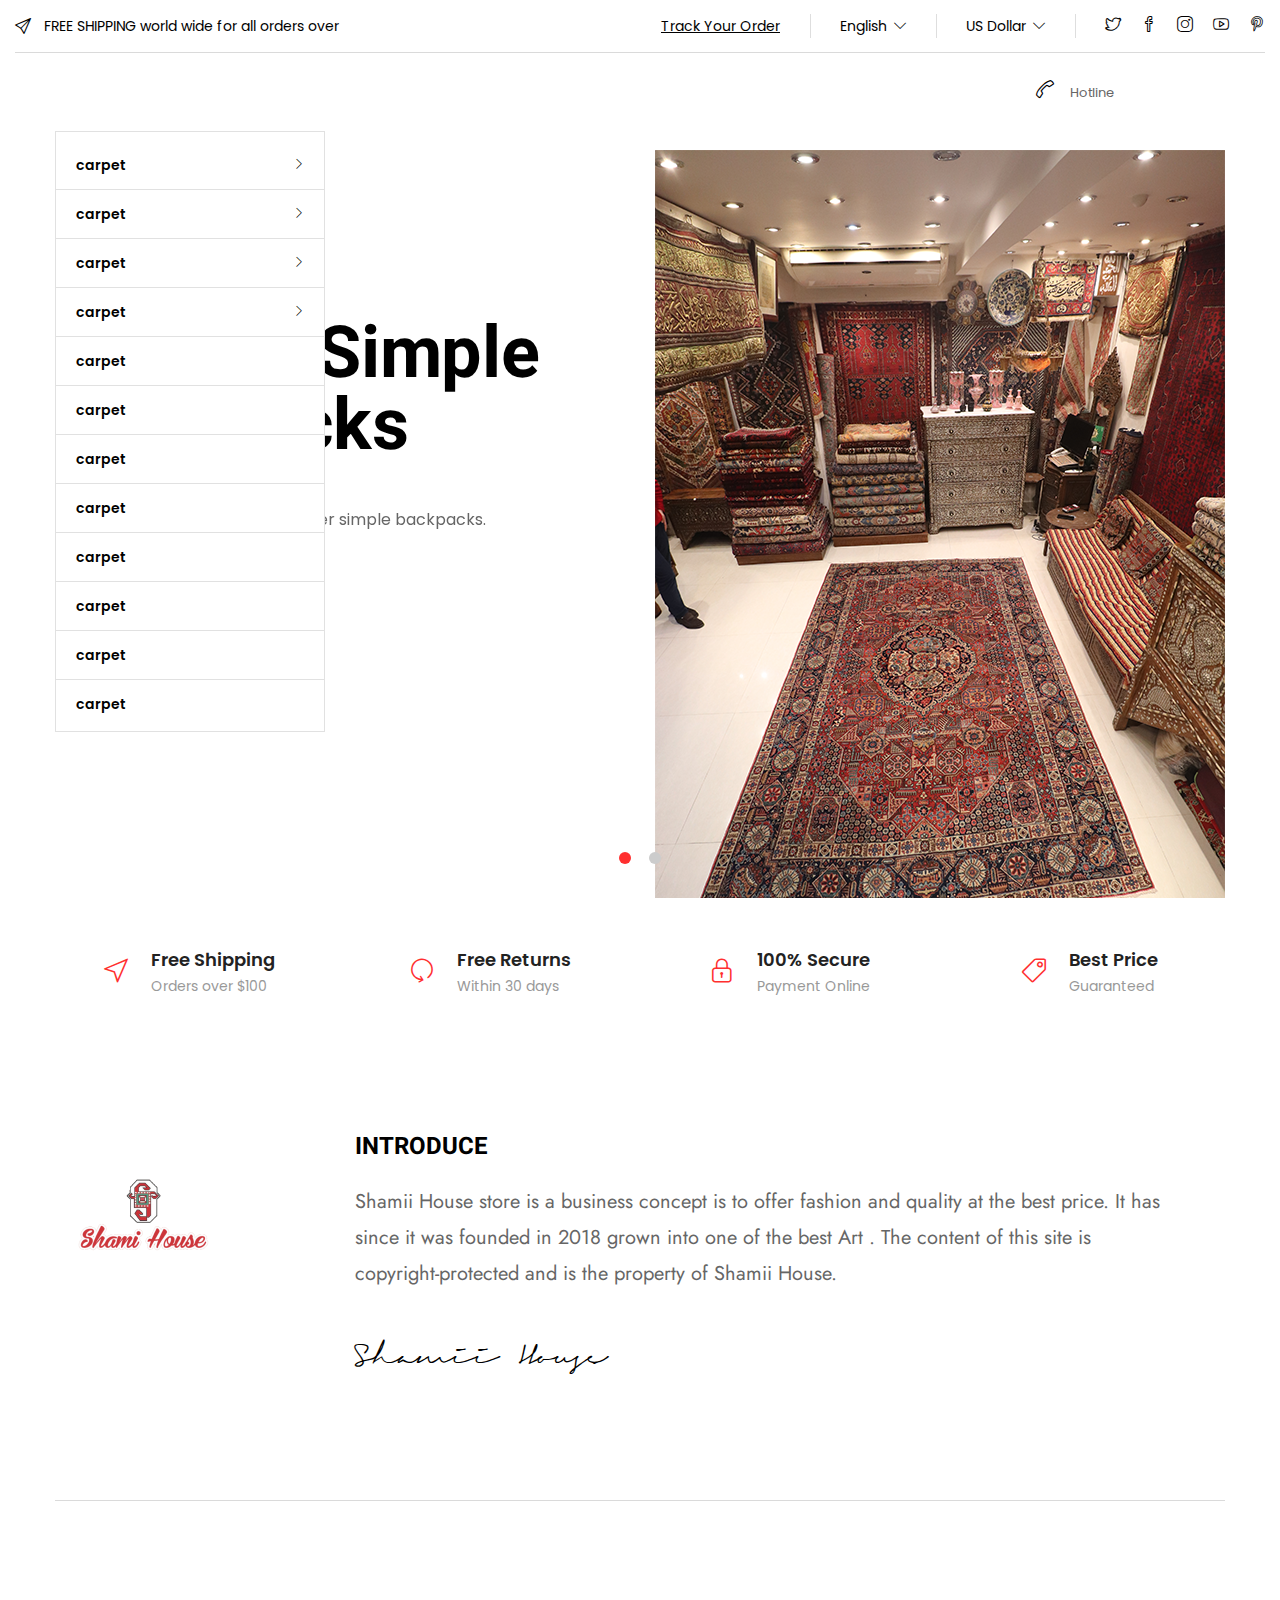
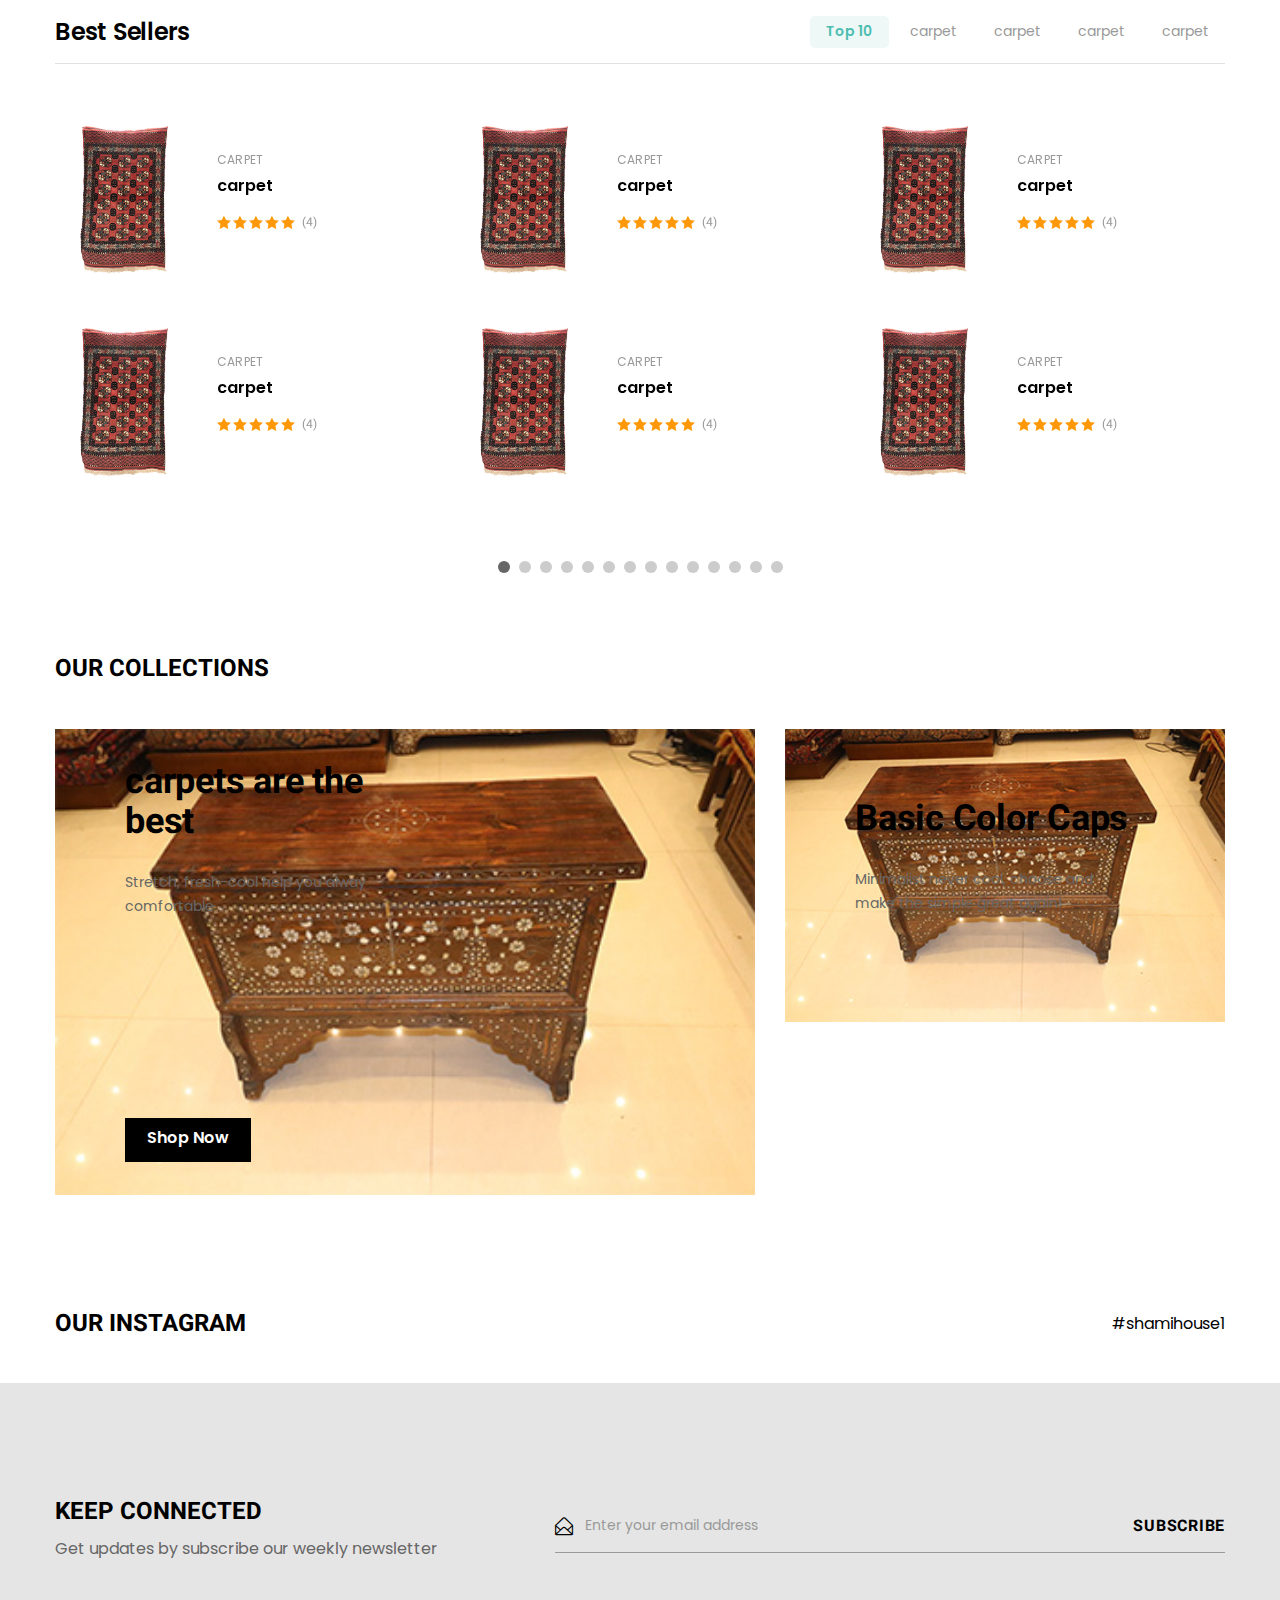
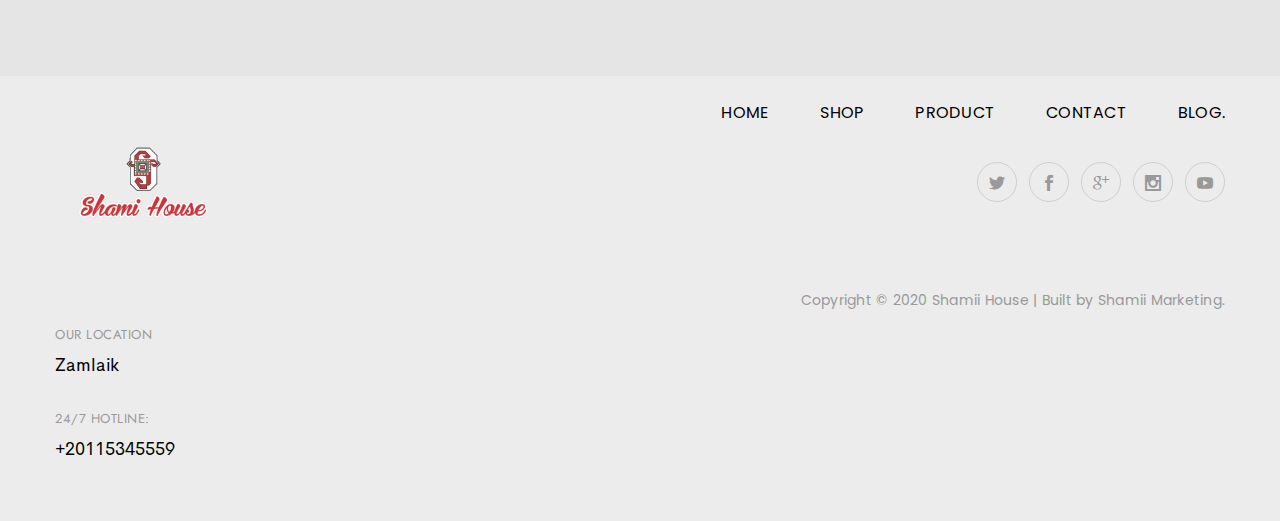
==== commit ac54a051: "add new page1" ====
--- a/index.html
+++ b/index.html
@@ -4,7 +4,7 @@
 <head>
     <meta charset="utf-8">
     <meta http-equiv="x-ua-compatible" content="ie=edge">
-    <title>Norda - Minimal eCommerce HTML Template</title>
+    <title>Shamii House</title>
     <meta name="robots" content="noindex, follow" />
     <meta name="description" content="">
     <meta name="viewport" content="width=device-width, initial-scale=1, shrink-to-fit=no">
@@ -45,7 +45,7 @@
                         <div class="row">
                             <div class="col-xl-4 col-lg-5">
                                 <div class="header-offer-wrap">
-                                    <p><i class="icon-paper-plane"></i> FREE SHIPPING world wide for all orders over <span>$199</span></p>
+                                    <p><i class="icon-paper-plane"></i> FREE SHIPPING world wide for all orders over</p>
                                 </div>
                             </div>
                             <div class="col-xl-8 col-lg-7">
@@ -274,17 +274,17 @@
                         </div>
                         <div class="col-7">
                             <div class="header-action header-action-flex">
-                                <div class="same-style-2">
-                                    <a href="login-register.html"><i class="icon-user" style="color: white" ></i></a>
-                                </div>
-                                <div class="same-style-2">
-                                    <a href="wishlist.html"><i class="icon-heart"></i><span class="pro-count red" style="color: white" >03</span></a>
-                                </div>
-                                <div class="same-style-2 header-cart">
-                                    <a class="cart-active" href="#">
-                                        <i class="icon-basket-loaded"></i><span class="pro-count red" style="color: white" >02</span>
-                                    </a>
-                                </div>
+<!--                                <div class="same-style-2">-->
+<!--                                    <a href="login-register.html"><i class="icon-user" style="color: white" ></i></a>-->
+<!--                                </div>-->
+<!--                                <div class="same-style-2">-->
+<!--                                    <a href="wishlist.html"><i class="icon-heart"></i><span class="pro-count red" style="color: white" >03</span></a>-->
+<!--                                </div>-->
+<!--                                <div class="same-style-2 header-cart">-->
+<!--                                    <a class="cart-active" href="#">-->
+<!--                                        <i class="icon-basket-loaded"></i><span class="pro-count red" style="color: white" >02</span>-->
+<!--                                    </a>-->
+<!--                                </div>-->
                                 <div class="same-style-2 main-menu-icon">
                                     <a class="mobile-header-button-active" href="#"><i class="icon-menu"></i> </a>
                                 </div>
@@ -342,7 +342,7 @@
                 <a class="sidebar-close"><i class="icon_close"></i></a>
                 <div class="mobile-header-content-area">
                     <div class="header-offer-wrap mobile-header-padding-border-4">
-                        <p style="color: white" ><i class="icon-paper-plane"></i> FREE SHIPPING world wide for all orders over <span>$199</span></p>
+                        <p style="color: white" ><i class="icon-paper-plane"></i> FREE SHIPPING world wide for all orders over</p>
                     </div>
                     <div class="mobile-search mobile-header-padding-border-1">
                         <form class="search-form" action="#">
@@ -2698,7 +2698,7 @@
                 </div>
             </div>
         </div>
-        <footer class="footer-area bg-gray-6 pb-30">
+        <footer class="footer-area bg-gray-6 pt-25 pb-30">
             <div class="container">
                 <div class="row">
                     <div class="col-lg-6 col-md-6">
@@ -2708,11 +2708,11 @@
                             </div>
                             <div class="single-contact-info">
                                 <span>Our Location</span>
-                                <p>869 General Village Apt. 645, Moorebury, USA</p>
+                                <p>Zamlaik</p>
                             </div>
                             <div class="single-contact-info">
                                 <span>24/7 hotline:</span>
-                                <p>(+99) 052 128 2399</p>
+                                <p>+20115345559</p>
                             </div>
                         </div>
                     </div>
@@ -2737,7 +2737,7 @@
                                 <a href="#"><i class="social_youtube"></i></a>
                             </div>
                             <div class="copyright">
-                                <p>Copyright © 2020 HasThemes | <a href="https://hasthemes.com/">Built with <span>Norda</span> by HasThemes</a>.</p>
+                                <p>Copyright © 2020 Shamii House | <a href="https://hasthemes.com/">Built by Shamii Marketing</a>.</p>
                             </div>
                         </div>
                     </div>
@@ -2745,124 +2745,124 @@
             </div>
         </footer>
         <!-- Modal -->
-        <div class="modal fade" id="exampleModal" tabindex="-1" role="dialog">
-            <div class="modal-dialog" role="document">
-                <div class="modal-content">
-                    <div class="modal-header">
-                        <button type="button" class="close" data-dismiss="modal" aria-label="Close"><span aria-hidden="true">x</span></button>
-                    </div>
-                    <div class="modal-body">
-                        <div class="row">
-                            <div class="col-lg-5 col-md-6 col-12 col-sm-12">
-                                <div class="tab-content quickview-big-img">
-                                    <div id="pro-1" class="tab-pane fade show active">
-                                        <img src="assets/images/product/product-1.jpg" alt="">
-                                    </div>
-                                    <div id="pro-2" class="tab-pane fade">
-                                        <img src="assets/images/product/product-3.jpg" alt="">
-                                    </div>
-                                    <div id="pro-3" class="tab-pane fade">
-                                        <img src="assets/images/product/product-6.jpg" alt="">
-                                    </div>
-                                    <div id="pro-4" class="tab-pane fade">
-                                        <img src="assets/images/product/product-3.jpg" alt="">
-                                    </div>
-                                </div>
-                                <div class="quickview-wrap mt-15">
-                                    <div class="quickview-slide-active nav-style-6">
-                                        <a class="active" data-toggle="tab" href="#pro-1"><img src="assets/images/product/quickview-s1.jpg" alt=""></a>
-                                        <a data-toggle="tab" href="#pro-2"><img src="assets/images/product/quickview-s2.jpg" alt=""></a>
-                                        <a data-toggle="tab" href="#pro-3"><img src="assets/images/product/quickview-s3.jpg" alt=""></a>
-                                        <a data-toggle="tab" href="#pro-4"><img src="assets/images/product/quickview-s2.jpg" alt=""></a>
-                                    </div>
-                                </div>
-                            </div>
-                            <div class="col-lg-7 col-md-6 col-12 col-sm-12">
-                                <div class="product-details-content quickview-content">
-                                    <h2>Simple Black T-Shirt</h2>
-                                    <div class="product-ratting-review-wrap">
-                                        <div class="product-ratting-digit-wrap">
-                                            <div class="product-ratting">
-                                                <i class="icon_star"></i>
-                                                <i class="icon_star"></i>
-                                                <i class="icon_star"></i>
-                                                <i class="icon_star"></i>
-                                                <i class="icon_star"></i>
-                                            </div>
-                                            <div class="product-digit">
-                                                <span>5.0</span>
-                                            </div>
-                                        </div>
-                                        <div class="product-review-order">
-                                            <span>62 Reviews</span>
-                                            <span>242 orders</span>
-                                        </div>
-                                    </div>
-                                    <p>Seamlessly predominate enterprise metrics without performance based process improvements.</p>
-                                    <div class="pro-details-price">
-                                        <span class="new-price">$75.72</span>
-                                        <span class="old-price">$95.72</span>
-                                    </div>
-                                    <div class="pro-details-color-wrap">
-                                        <span>Color:</span>
-                                        <div class="pro-details-color-content">
-                                            <ul>
-                                                <li><a class="dolly" href="#">dolly</a></li>
-                                                <li><a class="white" href="#">white</a></li>
-                                                <li><a class="azalea" href="#">azalea</a></li>
-                                                <li><a class="peach-orange" href="#">Orange</a></li>
-                                                <li><a class="mona-lisa active" href="#">lisa</a></li>
-                                                <li><a class="cupid" href="#">cupid</a></li>
-                                            </ul>
-                                        </div>
-                                    </div>
-                                    <div class="pro-details-size">
-                                        <span>Size:</span>
-                                        <div class="pro-details-size-content">
-                                            <ul>
-                                                <li><a href="#">XS</a></li>
-                                                <li><a href="#">S</a></li>
-                                                <li><a href="#">M</a></li>
-                                                <li><a href="#">L</a></li>
-                                                <li><a href="#">XL</a></li>
-                                            </ul>
-                                        </div>
-                                    </div>
-                                    <div class="pro-details-quality">
-                                        <span>Quantity:</span>
-                                        <div class="cart-plus-minus">
-                                            <input class="cart-plus-minus-box" type="text" name="qtybutton" value="1">
-                                        </div>
-                                    </div>
-                                    <div class="product-details-meta">
-                                        <ul>
-                                            <li><span>Categories:</span> <a href="#">Woman,</a> <a href="#">Dress,</a> <a href="#">T-Shirt</a></li>
-                                            <li><span>Tag: </span> <a href="#">Fashion,</a> <a href="#">Mentone</a> , <a href="#">Texas</a></li>
-                                        </ul>
-                                    </div>
-                                    <div class="pro-details-action-wrap">
-                                        <div class="pro-details-add-to-cart">
-                                            <a title="Add to Cart" href="#">Add To Cart </a>
-                                        </div>
-                                        <div class="pro-details-action">
-                                            <a title="Add to Wishlist" href="#"><i class="icon-heart"></i></a>
-                                            <a title="Add to Compare" href="#"><i class="icon-refresh"></i></a>
-                                            <a class="social" title="Social" href="#"><i class="icon-share"></i></a>
-                                            <div class="product-dec-social">
-                                                <a class="facebook" title="Facebook" href="#"><i class="icon-social-facebook"></i></a>
-                                                <a class="twitter" title="Twitter" href="#"><i class="icon-social-twitter"></i></a>
-                                                <a class="instagram" title="Instagram" href="#"><i class="icon-social-instagram"></i></a>
-                                                <a class="pinterest" title="Pinterest" href="#"><i class="icon-social-pinterest"></i></a>
-                                            </div>
-                                        </div>
-                                    </div>
-                                </div>
-                            </div>
-                        </div>
-                    </div>
-                </div>
-            </div>
-        </div>
+<!--        <div class="modal fade" id="exampleModal" tabindex="-1" role="dialog">-->
+<!--            <div class="modal-dialog" role="document">-->
+<!--                <div class="modal-content">-->
+<!--                    <div class="modal-header">-->
+<!--                        <button type="button" class="close" data-dismiss="modal" aria-label="Close"><span aria-hidden="true">x</span></button>-->
+<!--                    </div>-->
+<!--                    <div class="modal-body">-->
+<!--                        <div class="row">-->
+<!--                            <div class="col-lg-5 col-md-6 col-12 col-sm-12">-->
+<!--                                <div class="tab-content quickview-big-img">-->
+<!--                                    <div id="pro-1" class="tab-pane fade show active">-->
+<!--                                        <img src="assets/images/product/product-1.jpg" alt="">-->
+<!--                                    </div>-->
+<!--                                    <div id="pro-2" class="tab-pane fade">-->
+<!--                                        <img src="assets/images/product/product-3.jpg" alt="">-->
+<!--                                    </div>-->
+<!--                                    <div id="pro-3" class="tab-pane fade">-->
+<!--                                        <img src="assets/images/product/product-6.jpg" alt="">-->
+<!--                                    </div>-->
+<!--                                    <div id="pro-4" class="tab-pane fade">-->
+<!--                                        <img src="assets/images/product/product-3.jpg" alt="">-->
+<!--                                    </div>-->
+<!--                                </div>-->
+<!--                                <div class="quickview-wrap mt-15">-->
+<!--                                    <div class="quickview-slide-active nav-style-6">-->
+<!--                                        <a class="active" data-toggle="tab" href="#pro-1"><img src="assets/images/product/quickview-s1.jpg" alt=""></a>-->
+<!--                                        <a data-toggle="tab" href="#pro-2"><img src="assets/images/product/quickview-s2.jpg" alt=""></a>-->
+<!--                                        <a data-toggle="tab" href="#pro-3"><img src="assets/images/product/quickview-s3.jpg" alt=""></a>-->
+<!--                                        <a data-toggle="tab" href="#pro-4"><img src="assets/images/product/quickview-s2.jpg" alt=""></a>-->
+<!--                                    </div>-->
+<!--                                </div>-->
+<!--                            </div>-->
+<!--                            <div class="col-lg-7 col-md-6 col-12 col-sm-12">-->
+<!--                                <div class="product-details-content quickview-content">-->
+<!--                                    <h2>Simple Black T-Shirt</h2>-->
+<!--                                    <div class="product-ratting-review-wrap">-->
+<!--                                        <div class="product-ratting-digit-wrap">-->
+<!--                                            <div class="product-ratting">-->
+<!--                                                <i class="icon_star"></i>-->
+<!--                                                <i class="icon_star"></i>-->
+<!--                                                <i class="icon_star"></i>-->
+<!--                                                <i class="icon_star"></i>-->
+<!--                                                <i class="icon_star"></i>-->
+<!--                                            </div>-->
+<!--                                            <div class="product-digit">-->
+<!--                                                <span>5.0</span>-->
+<!--                                            </div>-->
+<!--                                        </div>-->
+<!--                                        <div class="product-review-order">-->
+<!--                                            <span>62 Reviews</span>-->
+<!--                                            <span>242 orders</span>-->
+<!--                                        </div>-->
+<!--                                    </div>-->
+<!--                                    <p>Seamlessly predominate enterprise metrics without performance based process improvements.</p>-->
+<!--                                    <div class="pro-details-price">-->
+<!--                                        <span class="new-price">$75.72</span>-->
+<!--                                        <span class="old-price">$95.72</span>-->
+<!--                                    </div>-->
+<!--                                    <div class="pro-details-color-wrap">-->
+<!--                                        <span>Color:</span>-->
+<!--                                        <div class="pro-details-color-content">-->
+<!--                                            <ul>-->
+<!--                                                <li><a class="dolly" href="#">dolly</a></li>-->
+<!--                                                <li><a class="white" href="#">white</a></li>-->
+<!--                                                <li><a class="azalea" href="#">azalea</a></li>-->
+<!--                                                <li><a class="peach-orange" href="#">Orange</a></li>-->
+<!--                                                <li><a class="mona-lisa active" href="#">lisa</a></li>-->
+<!--                                                <li><a class="cupid" href="#">cupid</a></li>-->
+<!--                                            </ul>-->
+<!--                                        </div>-->
+<!--                                    </div>-->
+<!--                                    <div class="pro-details-size">-->
+<!--                                        <span>Size:</span>-->
+<!--                                        <div class="pro-details-size-content">-->
+<!--                                            <ul>-->
+<!--                                                <li><a href="#">XS</a></li>-->
+<!--                                                <li><a href="#">S</a></li>-->
+<!--                                                <li><a href="#">M</a></li>-->
+<!--                                                <li><a href="#">L</a></li>-->
+<!--                                                <li><a href="#">XL</a></li>-->
+<!--                                            </ul>-->
+<!--                                        </div>-->
+<!--                                    </div>-->
+<!--                                    <div class="pro-details-quality">-->
+<!--                                        <span>Quantity:</span>-->
+<!--                                        <div class="cart-plus-minus">-->
+<!--                                            <input class="cart-plus-minus-box" type="text" name="qtybutton" value="1">-->
+<!--                                        </div>-->
+<!--                                    </div>-->
+<!--                                    <div class="product-details-meta">-->
+<!--                                        <ul>-->
+<!--                                            <li><span>Categories:</span> <a href="#">Woman,</a> <a href="#">Dress,</a> <a href="#">T-Shirt</a></li>-->
+<!--                                            <li><span>Tag: </span> <a href="#">Fashion,</a> <a href="#">Mentone</a> , <a href="#">Texas</a></li>-->
+<!--                                        </ul>-->
+<!--                                    </div>-->
+<!--                                    <div class="pro-details-action-wrap">-->
+<!--                                        <div class="pro-details-add-to-cart">-->
+<!--                                            <a title="Add to Cart" href="#">Add To Cart </a>-->
+<!--                                        </div>-->
+<!--                                        <div class="pro-details-action">-->
+<!--                                            <a title="Add to Wishlist" href="#"><i class="icon-heart"></i></a>-->
+<!--                                            <a title="Add to Compare" href="#"><i class="icon-refresh"></i></a>-->
+<!--                                            <a class="social" title="Social" href="#"><i class="icon-share"></i></a>-->
+<!--                                            <div class="product-dec-social">-->
+<!--                                                <a class="facebook" title="Facebook" href="#"><i class="icon-social-facebook"></i></a>-->
+<!--                                                <a class="twitter" title="Twitter" href="#"><i class="icon-social-twitter"></i></a>-->
+<!--                                                <a class="instagram" title="Instagram" href="#"><i class="icon-social-instagram"></i></a>-->
+<!--                                                <a class="pinterest" title="Pinterest" href="#"><i class="icon-social-pinterest"></i></a>-->
+<!--                                            </div>-->
+<!--                                        </div>-->
+<!--                                    </div>-->
+<!--                                </div>-->
+<!--                            </div>-->
+<!--                        </div>-->
+<!--                    </div>-->
+<!--                </div>-->
+<!--            </div>-->
+<!--        </div>-->
         <!-- Modal end -->
     </div>
 
